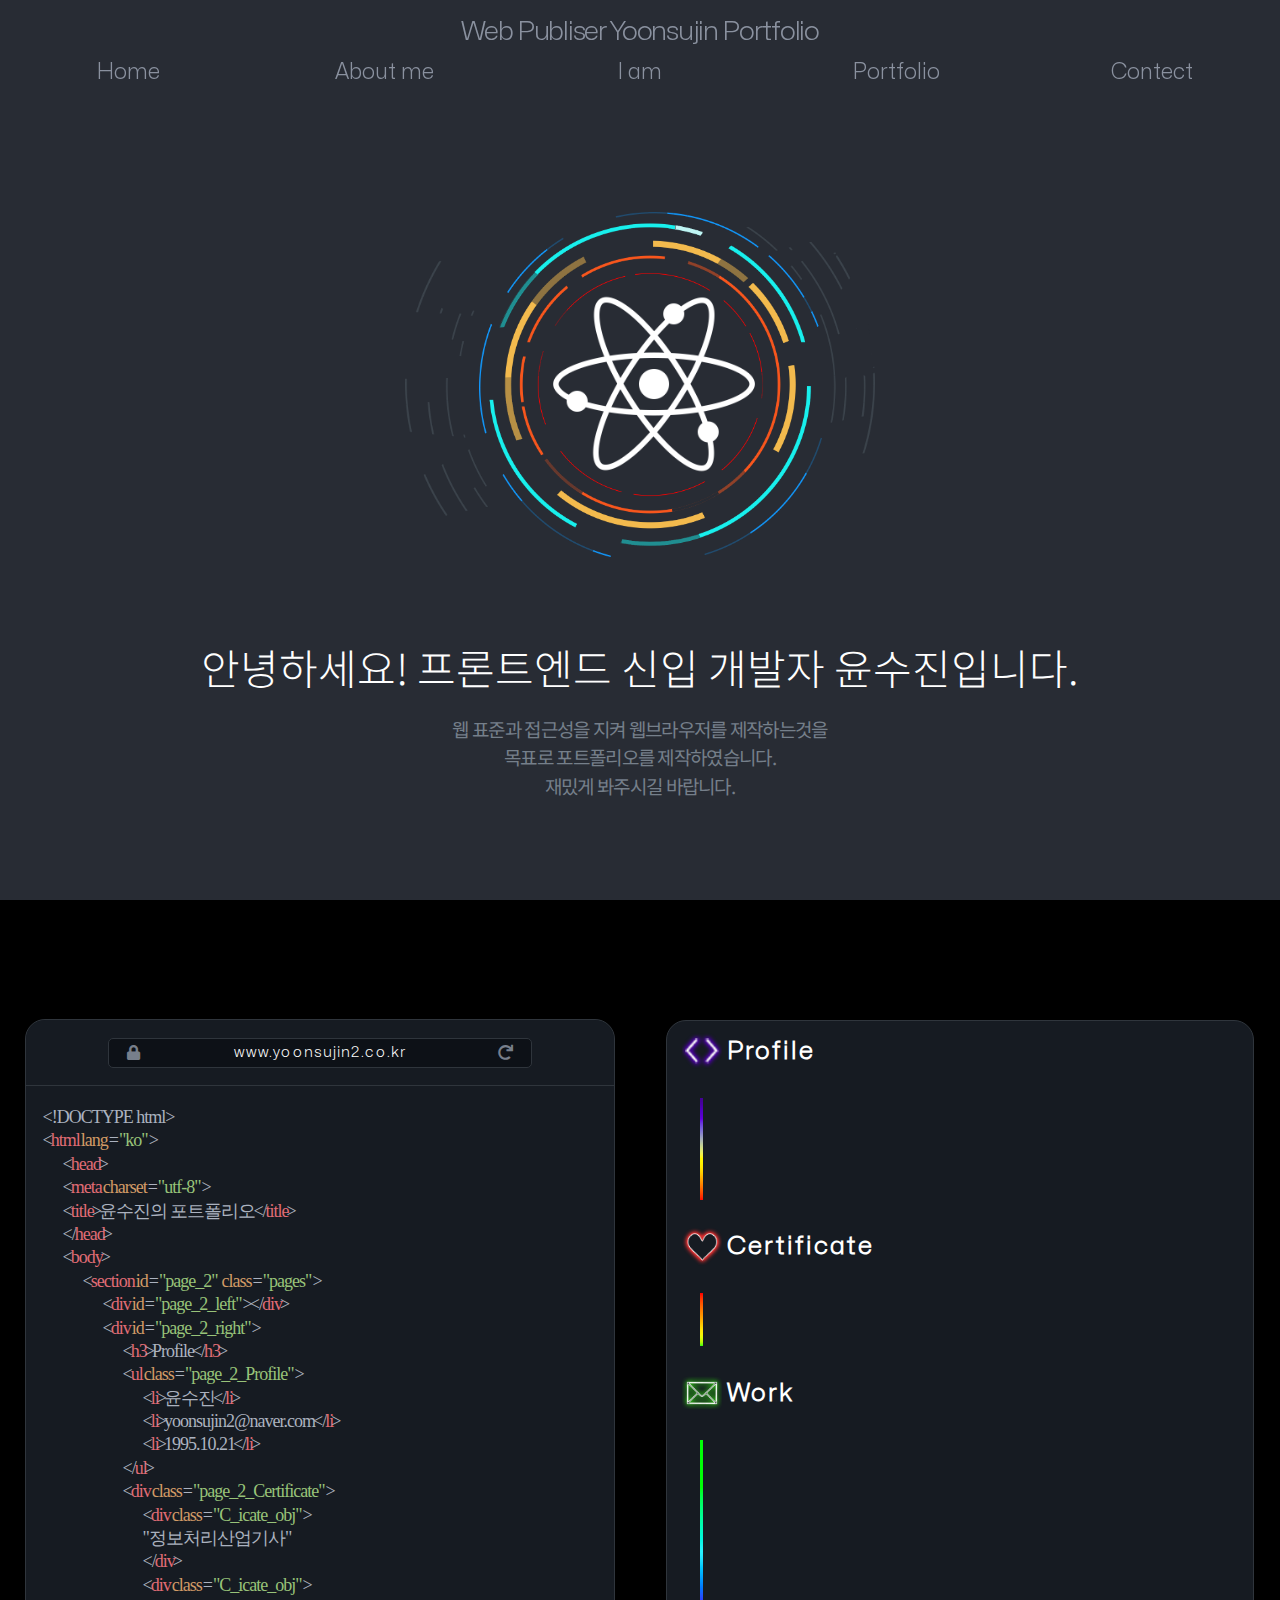
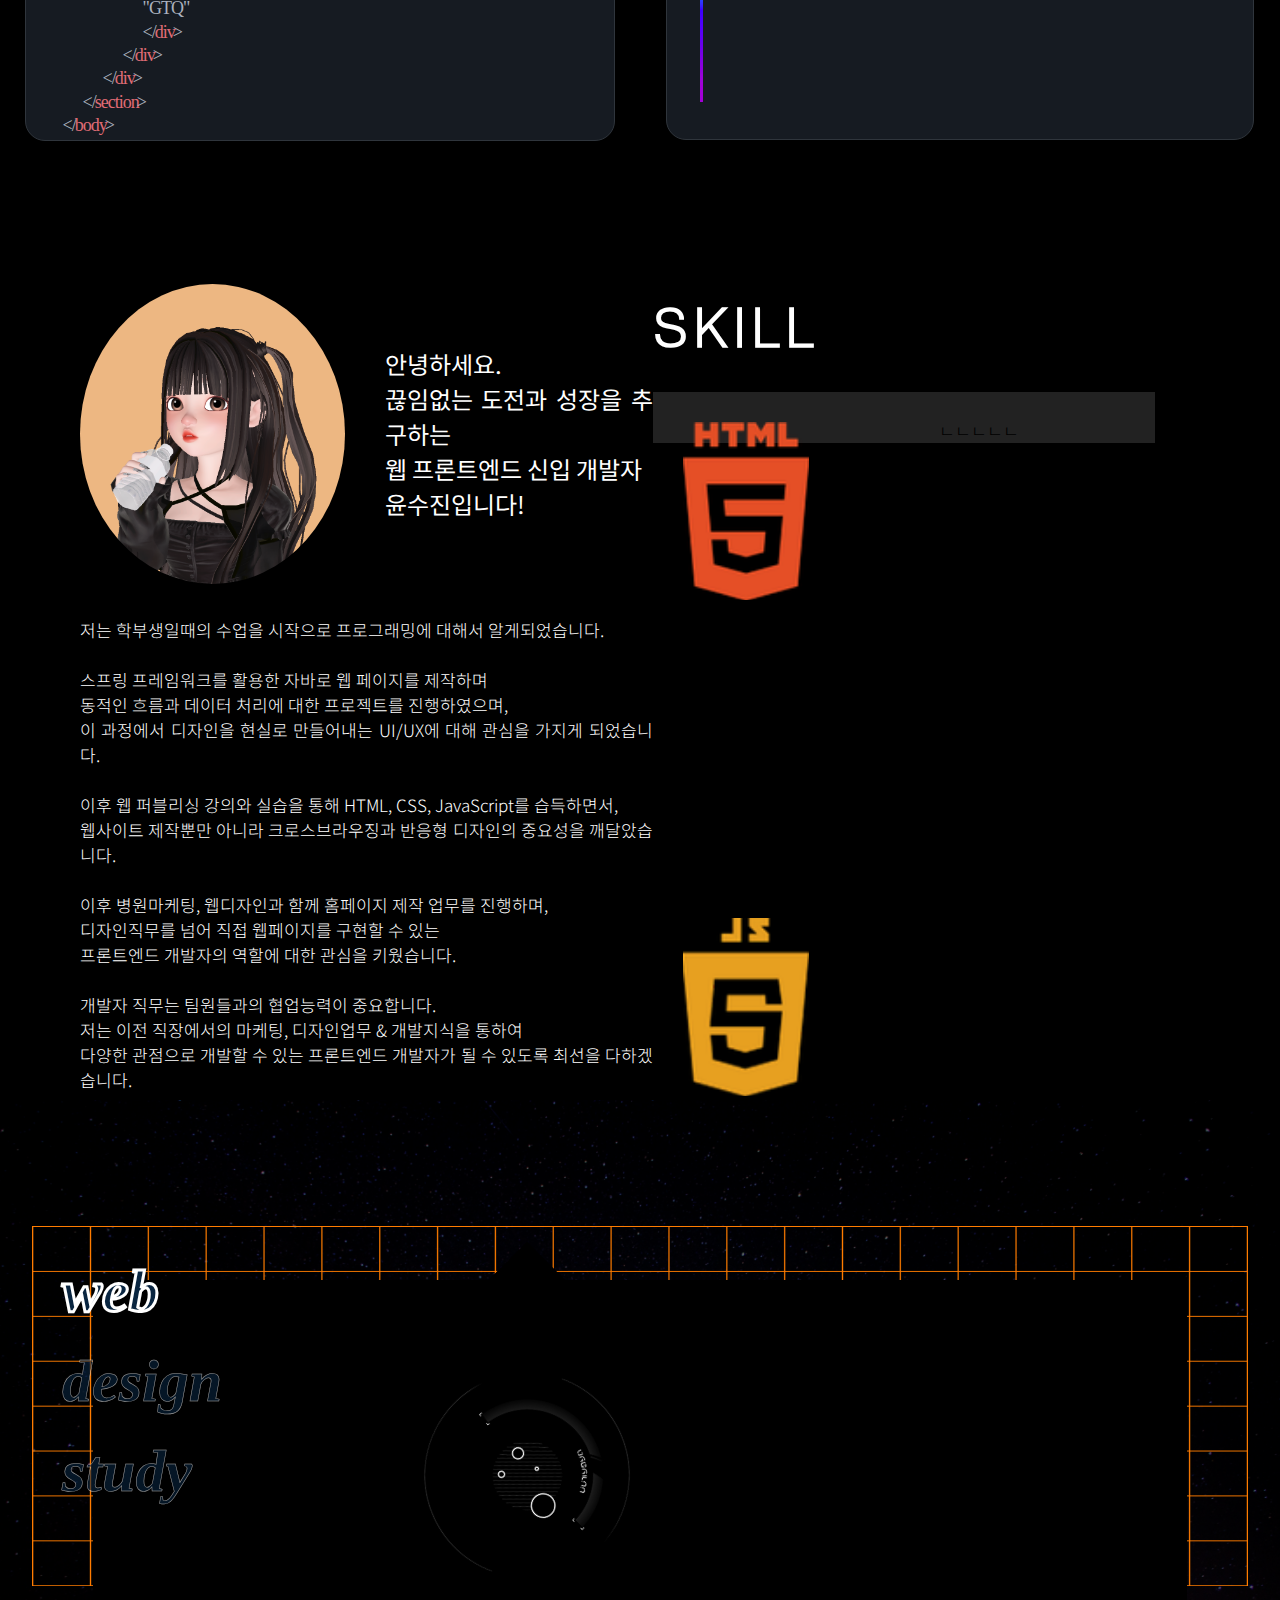
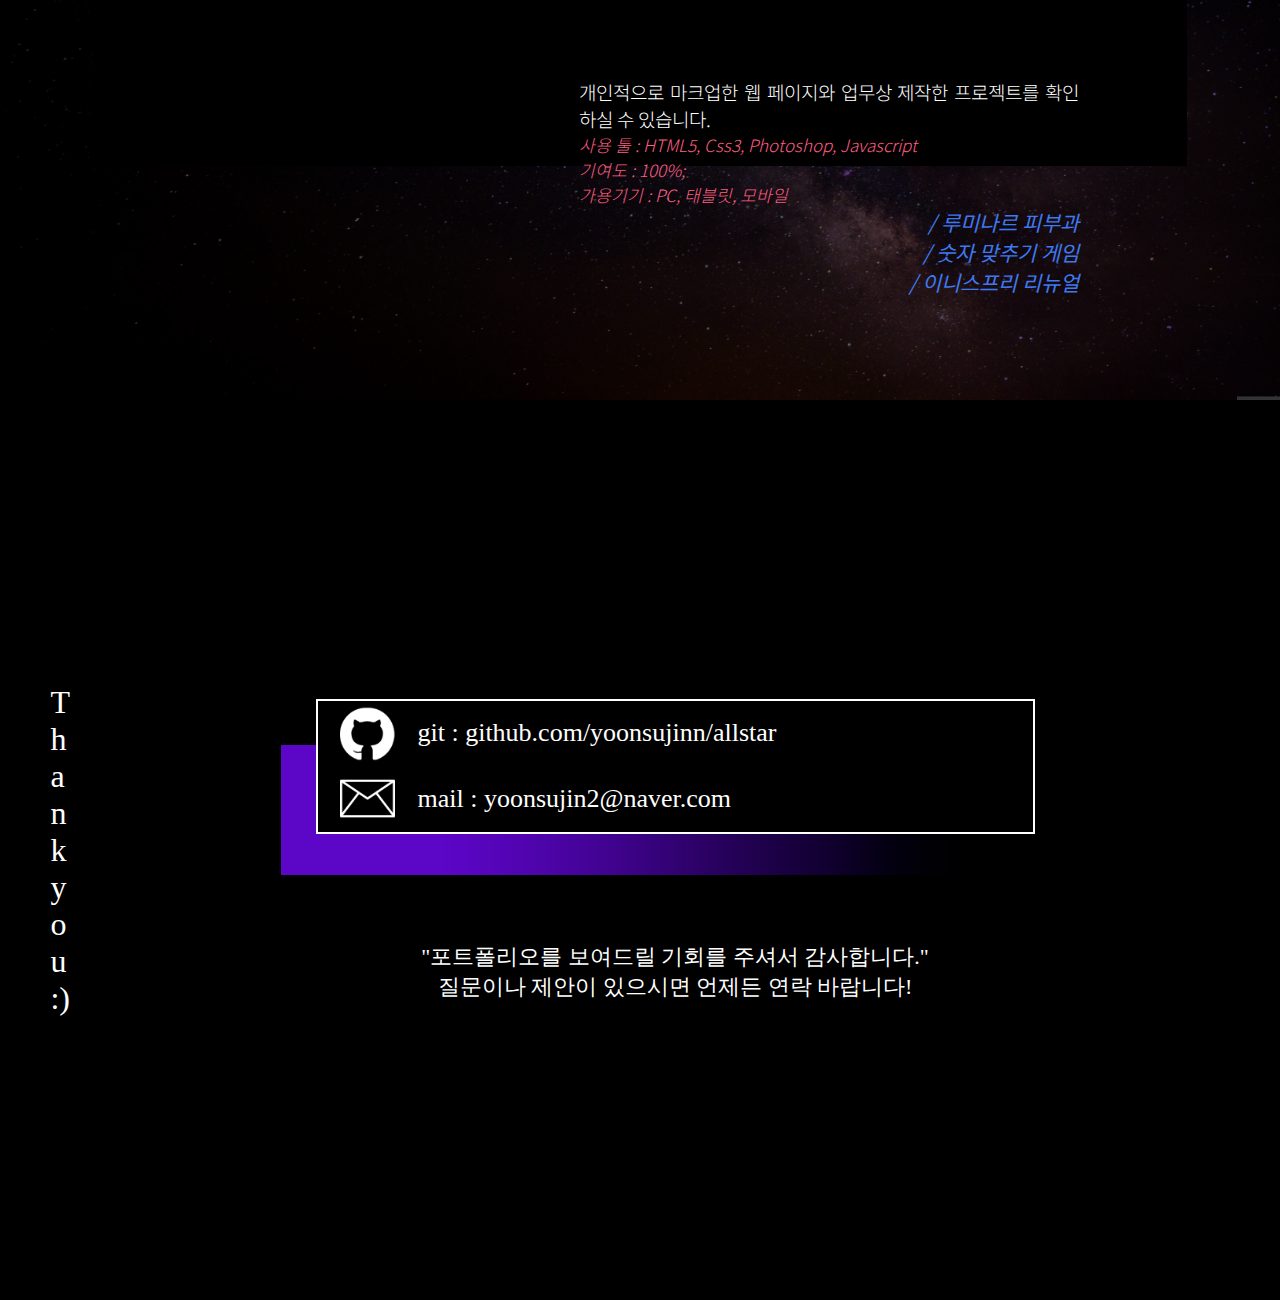
==== index.html @ 709aad29 "3페이지 수정 거의 다됐다" ====
<!DOCTYPE html>
<html lang="en" dir="ltr">
  <head>
    <meta charset="utf-8">
    <meta name="viewport" content="width=device-width, initial-scale=1, minimum-scale=1, maximum-scale=1, user-scalable=no">
    <link rel="stylesheet" href="https://cdnjs.cloudflare.com/ajax/libs/font-awesome/5.8.2/css/all.min.css">

    <link rel="stylesheet" href="./css/index.css">
    <link rel="stylesheet" href="./css/index_font.css">
    <link rel="stylesheet" href="./css/index_reation.css">
    <script src="https://code.jquery.com/jquery-3.6.0.js"></script>
    <script type="text/javascript" src="./js/jquery.js"></script>
    <title>안녕하세요 윤수진의 포트폴리오 입니다.</title>
  </head>
  <body>


  <div class="page_1_wrap">
    <header>
      <div class="mobile_menu"></div>
        <h2>Web Publiser Yoonsujin Portfolio</h2>
        <ul>
          <li>
            <a class="menu_a" href="#page_1">Home</a>
          </li>
          <li>
            <a class="menu_a" href="#page_2">About me</a>
          </li>
          <li>
            <a class="menu_a" href="#page_3">I am</a>
          </li>
          <li>
            <a class="menu_a" href="#page_4">Portfolio</a>
          </li>
          <li>
            <a class="menu_a" href="#page_5">Contect</a>
          </li>
        </ul>

      <div class="mobile_side_menu">
        <ul>
          <li>
            <a class="menu_a" href="#page_1">Home</a>
          </li>
          <li>
            <a class="menu_a" href="#page_2">About me</a>
          </li>
          <li>
            <a class="menu_a" href="#page_3">I am</a>
          </li>
          <li>
            <a class="menu_a" href="#page_4">Portfolio</a>
          </li>
          <li>
            <a class="menu_a" href="#page_5">Contect</a>
          </li>
        </ul>


      </div>

    </header>


<div class="disign_contaner" id="disign_contaner_1">
  <div class="disign_contaner_nav"></div>
  <div class="disign_contaner_header">
    <h2 class="disign_title">포트폴리오 초기 디자인</h2>
  </div>
  <div class="disign_contaner_X"></div>
  <div class="disign_contaner_body">
    <div class="ttop"></div>
    <img class="disign_contaner_body_con" id="disign_con_4" src="./img/index/design_list_4_con.png" alt="design_list_4_con">
    <img class="disign_contaner_body_con" id="disign_con_3" src="./img/index/design_list_3_con.png" alt="design_list_3_con">
    <img class="disign_contaner_body_con" id="disign_con_2" src="./img/index/design_list_2_con.png" alt="design_list_2_con">
    <img class="disign_contaner_body_con" id="disign_con_1" src="./img/index/design_list_1_con.png" alt="design_list_1_con">
  </div>
</div>


<div class="screen-container">
      <section id="page_1"  class="pages">
        <div id="page_1_left">
          <div id="mainimgwrap">
            <img id="main_img1" src="./img/index/fnffnbg.png" alt="fnffnbg">
           <img id="main_img2" src="./img/index/fnffn1.png" alt="fnffn1">
            <img id="main_img3" src="./img/index/fnffn2.png" alt="fnffn2">
            <img id="main_img4" src="./img/index/fnffn3.png" alt="fnffn3">
            <img id="main_img5" src="./img/index/fnffn4.png" alt="fnffn4">
            <img id="main_img6" src="./img/index/fnffn5.png" alt="fnffn5">
            <img id="main_img7" src="./img/index/fnffn.png" alt="fnffn">
          </div>

        </div>
        <div id="page_1_right">

          <h2 class="index">
          안녕하세요!<br/>
          프론트엔드 신입 개발자<br/>
          윤수진입니다.
          </h2>
          <h2 class="reee">
            안녕하세요!
            프론트엔드 신입 개발자
            윤수진입니다.
          </h2>

          <h2></h2>
          <h1>웹 표준과 접근성을 지켜 웹브라우저를 제작하는것을 <br> 목표로
            포트폴리오를 제작하였습니다. <br>
            재밌게 봐주시길 바랍니다.
          </h1>

          <!-- <img src="./img/index/buble.png" alt="buble"> -->
        </div>

      </section>
      <section id="page_2"  class="pages">

        <div id="page_2_left">

          <div id="page_2_left_wrap">
            <div class="page_2_left_top">
              <div class="topo">
                <i class="fas fa-lock fa-xs" style="color: #777f8b;"></i>
                <div class="urll">
                  www.yoonsujin2.co.kr
                </div>
                <i class="fas fa-redo fa-spin fa-xs" style="color: #777f8b;"></i>

              </div>

            </div>
            <div class="coding_wrap">
              <span class="gray">&lt;!DOCTYPE html&gt;</span><br />

              <!-- html -->
              <span class="gray">&lt;</span>
              <span class="red">html</span>
              <span class="orange">lang</span>
              <span class="gray">=</span>
              <span class="green">"ko"</span>
              <span class="gray">&gt;</span><br />

              <!-- head -->
              <span class="tab gray">&lt;</span>
              <span class="red">head</span>
              <span class="gray">&gt;</span><br />

              <!-- metacharset -->
              <span class="tab gray">&lt;</span>
              <span class="red">meta</span>
              <span class="orange">charset</span>
              <span class="gray">=</span>
              <span class="green">"utf-8"</span>
              <span class="gray">&gt;</span><br />


              <!-- <title> -->
              <span class="tab gray">&lt;</span>
              <span class="red">title</span>
              <span class="gray">&gt;</span>
              <span class="gray">윤수진의 포트폴리오</span>
              <!-- </title> -->
              <span class=" gray">&lt;/</span>
              <span class="red">title</span>
              <span class="gray">&gt;</span><br />

              <!-- head_end -->
              <span class="tab gray">&lt;/</span>
              <span class="red">head</span>
              <span class="gray">&gt;</span><br />
              <!-- body -->
              <span class="tab gray">&lt;</span>
              <span class="red">body</span>
              <span class="gray">&gt;</span>
              <br />

              <!-- section -->
              <span class="tab2 gray">&lt;</span>
              <span class="red">section</span>
              <span class="orange">id</span>
              <span class="gray">=</span>
              <span class="green">"page_2"</span>
              <span class="orange">class</span>
              <span class="gray">=</span>
              <span class="green">"pages"</span>
              <span class="gray">&gt;</span><br />

              <!-- div1 page_2_left -->
              <span class="tab3 gray">&lt;</span>
              <span class="red">div</span>
              <span class="orange">id</span>
              <span class="gray">=</span>
              <span class="green">"page_2_left"</span>
              <span class="gray">&gt;</span>
              <span class="tab1 gray">&lt;/</span>
              <span class="red">div</span>
              <span class="gray">&gt;</span><br />



              <!-- div3 page_2_right -->
              <span class="tab3 gray">&lt;</span>
              <span class="red">div</span>
              <span class="orange">id</span>
              <span class="gray">=</span>
              <span class="green">"page_2_right"</span>
              <span class="gray">&gt;</span><br />

              <!-- h3 -->
              <span class="tab4 gray">&lt;</span>
              <span class="red">h3</span>
              <span class="gray">&gt;</span>
              <span class="gray">Profile</span>
              <span class=" gray">&lt;/</span>
              <span class="red">h3</span>
              <span class="gray">&gt;</span><br />
              <!-- ul -->
              <span class="tab4 gray">&lt;</span>
              <span class="red">ul</span>
              <span class="orange">class</span>
              <span class="gray">=</span>
              <span class="green">"page_2_Profile"</span>
              <span class="gray">&gt;</span><br />

              <!-- li -->
              <span class="tab5 gray">&lt;</span>
              <span class="red">li</span>
              <span class="gray">&gt;</span>
              <span class="gray">윤수진</span>
              <span class=" gray">&lt;/</span>
              <span class="red">li</span>
              <span class="gray">&gt;</span><br />
              <span class="tab5 gray">&lt;</span>
              <span class="red">li</span>
              <span class="gray">&gt;</span>
              <span class="gray">yoonsujin2@naver.com</span>
              <span class=" gray">&lt;/</span>
              <span class="red">li</span>
              <span class="gray">&gt;</span><br />
              <span class="tab5 gray">&lt;</span>
              <span class="red">li</span>
              <span class="gray">&gt;</span>
              <span class="gray">1995.10.21</span>
              <span class=" gray">&lt;/</span>
              <span class="red">li</span>
              <span class="gray">&gt;</span><br />
              <!-- ul end-->
              <span class="tab4 gray">&lt;/</span>
              <span class="red">ul</span>
              <span class="gray">&gt;</span><br />

              <!-- page_2_Certificate -->
              <span class="tab4 gray">&lt;</span>
              <span class="red">div</span>
              <span class="orange">class</span>
              <span class="gray">=</span>
              <span class="green">"page_2_Certificate"</span>
              <span class="gray">&gt;</span><br />

              <!-- C_icate_obj -->
              <span class="tab5 gray">&lt;</span>
              <span class="red">div</span>
              <span class="orange">class</span>
              <span class="gray">=</span>
              <span class="green">"C_icate_obj"</span>
              <span class="gray">&gt;</span><br />
              <span class="tab5 gray">"정보처리산업기사"</span><br />
              <!-- C_icate_obj end-->
              <span class="tab5 gray">&lt;/</span>
              <span class="red">div</span>
              <span class="gray">&gt;</span><br />

              <!-- C_icate_obj -->
              <span class="tab5 gray">&lt;</span>
              <span class="red">div</span>
              <span class="orange">class</span>
              <span class="gray">=</span>
              <span class="green">"C_icate_obj"</span>
              <span class="gray">&gt;</span><br />
              <span class="tab5 gray">"GTQ"</span><br />
              <!-- C_icate_obj end-->
              <span class="tab5 gray">&lt;/</span>
              <span class="red">div</span>
              <span class="gray">&gt;</span><br />

              <!-- page_2_Certificate end-->
              <span class="tab4 gray">&lt;/</span>
              <span class="red">div</span>
              <span class="gray">&gt;</span><br />



              <!-- div3 page_2_right end-->
              <span class="tab3 gray">&lt;/</span>
              <span class="red">div</span>
              <span class="gray">&gt;</span><br />

              <!-- section end -->
              <span class="tab2 gray">&lt;/</span>
              <span class="red">section</span>
              <span class="gray">&gt;</span><br />

              <!-- body_end -->
              <span class="tab gray">&lt;/</span>
              <span class="red">body</span>
              <span class="gray">&gt;</span><br />
              <!-- html_end -->
              <span class="gray">&lt;/</span>
              <span class="red">html</span>
              <span class="gray">&gt;</span>

            </div>
            <!-- doctype -->




          </div>
        </div>
        <div id="page_2_right">
          <div id="page_2_right_wrap">

            <img class="page_2_icon" src="./img/index/page_2_icon1.png" alt="page_2_icon1">
            <h3>Profile</h3>
            <img class="page_2_icon_line" id="page_2_icon_line_1"src="./img/index/page_2_icon_line1.png" alt="page_2_icon1">
            <ul class="page_2_Profile">
              <li class="profile_li">NAME : </li>
              <li class="profile_li">윤수진</li>
              <li class="profile_li">e-Mail : </li>
              <li class="profile_li">yoonsujin2@naver.com</li>
              <li class="profile_li">생년월일 : </li>
              <li class="profile_li">1995.10.21</li>
            </ul>


            <img class="page_2_icon" src="./img/index/page_2_icon2.png" alt="page_2_icon2">
            <h3>Certificate</h3>
            <img class="page_2_icon_line" id="page_2_icon_line_2" src="./img/index/page_2_icon_line2.png" alt="page_2_icon_line2">
            <div class="page_2_Certificate">
              <div class="c_icate_obj">정보처리산업기사</div>
              <div class="c_icate_obj">GTQ</div>
            </div>
            <img class="page_2_icon" src="./img/index/page_2_icon4.png" alt="page_2_icon4">

            <h3>Work</h3>
            <img class="page_2_icon_line" id="page_2_icon_line_3" src="./img/index/page_2_icon_line3.png" alt="page_2_icon_line3">
            <ul class="page_2_work">
              <li>2014.08 ~ 2016.01 </li>
              <li> 위메프 인바운드 및 게시판 업무,아웃바운드</li>
              <li>2016.03 ~ 2017.05</li>
              <li> 한국폴리텍1대학 데이터분석과</li>
              <li>2017.09  ~ 2017.11 </li>
              <li>상록영상 디지털교과서 웹 퍼블리싱 및 사무보조</li>
              <li>2018.02 ~ 2018.08 </li>
              <li> 하이미디어학컴퓨터학원</li>
              <li>2018.10월 ~ 2023.05</li>
              <li> JH컨설팅 마케팅/웹디자인</li>
            </ul>
          </div>
        </div>
      </section>

      <section id="page_3"  class="pages">
        <div id="page_3_left_top">
          <div class="sujin_wrap"></div>
          <span id="page_3_left_span_1">
            <p>안녕하세요.</p>
            <p>끊임없는 도전과 성장을 추구하는</p>
            <p>웹 프론트엔드 신입 개발자 </p>
            <p>윤수진입니다!</p>
          </span>
        </div>

         <div id="page_3_left_footer">
          <span id="page_3_left_span_2">
            저는 학부생일때의 수업을 시작으로 프로그래밍에 대해서 알게되었습니다.<br>
            <br>
            스프링 프레임워크를 활용한 자바로 웹 페이지를 제작하며 <br>
            동적인 흐름과 데이터 처리에 대한 프로젝트를 진행하였으며,<br>
            이 과정에서 디자인을 현실로 만들어내는 UI/UX에 대해 관심을 가지게 되었습니다.<br>
            <br>
            이후 웹 퍼블리싱 강의와 실습을 통해 HTML, CSS, JavaScript를 습득하면서,<br>
            웹사이트 제작뿐만 아니라 크로스브라우징과 반응형 디자인의 중요성을 깨달았습니다.<br>
            <br>
            이후 병원마케팅, 웹디자인과 함께 홈페이지 제작 업무를 진행하며,<br>
            디자인직무를 넘어 직접 웹페이지를 구현할 수 있는<br>
            프론트엔드 개발자의 역할에 대한 관심을 키웠습니다.<br>
            <br>
          개발자 직무는 팀원들과의 협업능력이 중요합니다.  <br>
            저는 이전 직장에서의 마케팅, 디자인업무 & 개발지식을 통하여  <br>
            다양한 관점으로 개발할 수 있는 프론트엔드 개발자가 될 수 있도록 최선을 다하겠습니다.  <br>
          </span>
        </div>

          <div id="page_3_right">
            <h3>SKILL</h3>
            <div class="page_3_right_tag">
              <div class="skill_obj" id="html5">
                <div class="skill_obj_before" id="html5_before">
                <span class="per">95%</span>
                <span class="before_1">대부분의 마크업을 능숙하게 해냅니다.</span>
                </div>
              </div>

              <div class="skill_obj" id="css3">
                <div class="skill_obj_before" id="css_before">
                  <span class="per">95%</span>
                  <span class="before_1">대부분의 디자인을 구현할 수 있습니다.</span>
                </div>
              </div>

              <div class="skill_obj" id="javascript">
                <div class="skill_obj_before" id="javascript_before">
                <span class="per">70%</span>
                <span class="before_1">네비게이션 등 간단한 기능을 구현할 수 있습니다.</span>
                </div>
              </div>

              <div class="skill_obj" id="h_jquery">
                <div class="skill_obj_before" id="jquer_before">
                <span class="per">60%</span>
                <span class="before_1">간단한 기능을 제이쿼리로 구현할 수 있습니다.</span>
                </div>
              </div>

              <div class="skill_obj" id="c_lan">
                <div class="skill_obj_before" id="c_lan_before">
                <span class="per">50%</span>
                <span class="before_1">c언어의 간단한 프로그램을 작성할 수 있으며 포인터 개념을 이해합니다.</span>
                </div>
              </div>

              <div class="skill_obj" id="java_lan">
                <div class="skill_obj_before" id="java_before">
                <span class="per">40%</span>
                <span class="before_1">JAVA의 기본적인 문법과 객체상속에 대해서 대략적으로 숙지하고 있습니다. </span>
                </div>
              </div>
              <div class="skill_obj" id="react">
                <div class="skill_obj_before" id="react_before">
                <span class="per">30%</span>
                <span class="before_1">기본 개념과 사용법을 입문단계로 이해하고 있습니다. </span>
                </div>
              </div>ㄴㄴㄴㄴㄴ
              <div class="skill_obj" id="git">
                <div class="skill_obj_before" id="git_before">
                <span class="per">30%</span>
                <span class="before_1">git의 add commit push 등의 기능으로 ,소스코드의 변경사항을 버전별로 체계적으로 관리할 수 있습니다.  </span>
                </div>
              </div>
              <!--   <div class="Skill_obj" id="C"></div>
              <div class="Skill_obj" id="Java"></div>
              <div class="Skill_obj" id="JQuery"></div>
              <div class="Skill_obj" id="React"></div> -->

            </div>
<!--
            <div class="page_3_right_tag">
              <div class="Skill_obj">HTML5</div>
              <div class="Skill_obj">CSS3</div>
              <div class="Skill_obj">Javascript</div>
              <div class="Skill_obj">Java</div>
              <div class="Skill_obj">C</div>
              <div class="Skill_obj">JQuery</div>
          <div class="Skill_obj">vue.js</div>
               <div class="Skill_obj">React</div>
            </div>
            <img id="page_3_img" src="./img/index/astrocat.png" alt="cutychar"> -->
          </div>
      </section>

      <section id="page_4"  class="pages">
        <div id="rec_1">
          <div id="rec_2"></div>
          <ul class="Portfolio_list">
              <li id="page_4_li_1" class="page_4_li active_1">web</li>
              <li id="page_4_li_2" class="page_4_li">design</li>
              <li id="page_4_li_3" class="page_4_li">study</li>
          </ul>

          <!-- 미리보기 이미지 div  -->
          <a id="rec_3_wrap" href="#page_4" target="_blank">
            <div id="rec_3"></div>
          </a>
          <!-- 웹 web  -->
          <div id="rec_4_right_1" class="rec_4_right active3 " >
            <p class="active_3" id="rec_4_right_2_active_1">
              개인적으로 마크업한 웹 페이지와 업무상 제작한 프로젝트를 확인하실 수 있습니다.
            </p>
            <span id="rec_4_right_span_1">사용 툴 : HTML5, Css3, Photoshop, Javascript</span>
            <span id="rec_4_right_span_2">기여도 : 100%;</span>
            <span id="rec_4_right_span_3">가용기기 : PC, 태블릿, 모바일</span>


            <ul class="Portfolio_list">
                <li id="web_list_1" class="potfolio_list ">/ 루미나르 피부과</li>
                <li id="web_list_2" class="potfolio_list ">/ 숫자 맞추기 게임</li>
                <li id="web_list_3" class="potfolio_list ">/ 이니스프리 리뉴얼</li>
            </ul>
          </div>
          <!-- 디자인 design -->
          <div id="rec_4_right_2" class="rec_4_right " >
            <p class="active_3" id="rec_4_right_2_active_2">
              직접 디자인하여 제작한 이미지입니다. 마케팅업무를 위해 제작한 이미지와 포트폴리오 작업C 필요한 이미지들을 제작하였습니다.
            </p>
            <span>
              사용 툴 : Photoshop <br>
              기여도 : 100%;<br>
            </span>
            <ul class="Portfolio_list">
                <li id="design_list_1" class="potfolio_list">/ 병원 이미지 작업 </li>
                <li id="design_list_2" class="potfolio_list">/ 뷰티포스팅</li>
                <li id="design_list_3" class="potfolio_list">/ 포트폴리오</li>
                <li id="design_list_4" class="potfolio_list">/ 이니스프리 리뉴얼</li>
            </ul>
          </div>
          <!-- 스터디 study -->
          <div id="rec_4_right_3" class="rec_4_right" >
            <p class="active_3" id="rec_4_right_2_active_3">
            프론트엔드 직무를 준비하며 공부한 내용들을 정리했습니다.
            복습이 편리하도록 심플한 레이아웃으로 마크업한것이 특징입니다.
            </p>
            <span>
              사용 툴 : HTML5, Css3, Photoshop, Javascript <br>
              기여도 : 100%;<br>
              가용기기 : PC, 태블릿
            </span>
            <ul>
                <li id="study_list_1" class="potfolio_list">/ #Html,css,Js</li>
                <li id="study_list_2" class="potfolio_list">/ #C, Java, SoftWare,Database,Network</li>
            </ul>
          </div>
        </div>

      </section>

      <section id="page_5" class="pages">
          <span>T</br>h</br>a</br>n</br>k</br>y</br>o</br>u</br>:)</br> </span>
        <div class="page_5_left">
          <div class="page_5_con">

            <a href="https://github.com/yoonsujinn" target="_blank">
              <img src="./img/index/atom_logo.png" alt="atom_logo">
              <p>git : github.com/yoonsujinn/allstar</p>
            </a>

            <a href="mailto:yoonsujin2@naver.com">
              <img src="./img/index/letter_logo.png" alt="letter_logo">
              <p>mail : yoonsujin2@naver.com</p>
            </a>

            <a id="phon_logo" href="E-mail:yoonsujin2@naver.com">
              <img src="./img/index/phon_logo.png" alt="phon_logo">
            </a>
          </div>

          <div class="page_5_con_before"></div>
          <h3>Thank you :)</h3>
          <h2>
            "포트폴리오를 보여드릴 기회를 주셔서 감사합니다."<br>
            질문이나 제안이 있으시면 언제든 연락 바랍니다!
          </h2>

        </div>
      </section>
</div>
    </div>




  </body>
</html>
---- css/index.css ----
@charset "UTF-8";

@import url('https://fonts.googleapis.com/css2?family=Noto+Sans+KR:wght@100;300;400;500;700&display=swap');
/* font-family: 'Noto Sans KR', sans-serif; */

@import url('https://fonts.googleapis.com/css2?family=Quantico&display=swap');
/* font-family: 'Quantico', sans-serif; */

@font-face {
  font-family: 'MonaSans';
  src:
    url('../font/Mona-Sans-Light.woff2') format('woff2 supports variations'),
    url('../font/Mona-Sans-Light.woff2') format('woff2-variations'),
    url('../font/Mona-Sans-Bold.woff') format('woff2-variations'),
    url('../font/Mona-Sans-Bold.otf') format('woff2-variations'),
    url('../font/Mona-Sans-Bold.ttf') format('woff2-variations'),
    url('../font/Mona-Sans-BoldNarrow.ttf') format('woff2-variations');
  font-stretch: 75% 125%;
}


* {margin: 0; 	border: 0; 	padding: 0; }
ul, li {list-style: none;}
img{border: 0;}
a {text-decoration: none;}
.reee {display: none}


html, body{
  width:100%;
	height:100%;
  font-family: 'MonaSans';

  min-width: 375px;
  scroll-snap-type: y mandatory;
  transition: all 0.8s linear;

}

.mobile_menu{
  display: none;
  width: 30px;
  height: 22px;
  background-image: url("../img/index/mobile_menu.png");
  cursor: pointer;
  z-index: 99999;
  transition: left 0.2s;
  transition-timing-function: linear;
}
.mobile_side_menu {
  display: none;
  position: fixed;
  top: 0%;
  left: 120%;
  width: 100%;
  height: 100%;
  background-color: rgba(21, 25, 34, 0.9);
  transition: left 0.2s;
  transition-timing-function: linear;
}
.mobile_side_menu_on{
  left: 0%;
}

.mobile_menu_on{
  background-image: url("../img/index/mobile_menu_x.png");
}

.mobile_side_menu > ul{
  display: grid;
  box-sizing: border-box;
  padding: 100px 0 0 0%;
  grid-template-rows: repeat(5, 1fr);
  grid-template-columns: 1fr;
  width: 100%;
  height: 60%;
  color: #fff;
  justify-items: center;
}

.mobile_side_menu ul li{
  place-items: center;
  width: 50%;
  text-align: center;
  padding: 3%;
  box-sizing: border-box;
  position: relative;
}



.mobile_side_menu ul li a{
  color : #8a919f;
  font-size: 22px;
  padding: 3%;
  width: 100%;
  height: 100%;

}

.page_1_wrap{
	width:100%;
	height:100%;
}

.disign_contaner{
  position: fixed;
  height: 100%;
  width: 78%;
  background-color: rgba(10, 10, 21 , 0.8);
  transition: 0.8s;
  left: -111%;
  opacity: 0;
  z-index: 9999;
  display: grid;
  grid-template-rows: 70px auto 50px;
  grid-template-columns: 70px auto 50px;
  grid-template-areas:
   'nav head button'
   'nav  body .'
   'nav . .';
}
.disign_contaner_nav{
  grid-area: nav;
  height: 100%;
  background-image: url("../img/index/disign_contaner_bottom.png");
  background-position: center;
  background-size: 110%;
  /* background-color: #555; */
  animation-name: nav;
  animation-duration: 50s;
  animation-iteration-count: infinite;
  animation-timing-function : linear;
}
@keyframes nav {
  0% {
    /* background-position: center; */
    background-size: 110%;
  }
  25% {
    /* background-position: top;; */
    background-size: 105%;
  }
  50% {
    /* background-position: top;; */
    background-size: 105%;
  }
  75% {
    /* background-position: top;; */
    background-size: 140%;
  }
  100% {
    /* background-position: bottom; */
    background-size: 100%;
  }
}

.disign_contaner_nav_active{
  left: 0;
  opacity: 1;
}

.disign_contaner_header{
  width: 100%;
  /* background-color: rgba(10, 10, 21 , 0.8); */
  grid-area: head;
  align-self: center;
  padding:  0 0 0 8%;
  box-sizing: border-box;
}
.disign_contaner_header > h2 {
  color: #fff;
  font-size: 25px;
  transition: 0.5s;
}

.disign_contaner_X {
  width: 50px;
  height: 50px;
  background-image: url("../img/index/mobile_menu_x.png");
  background-repeat: no-repeat;
  background-position: center;
  grid-area: button;
  background-size: 73%;
  transition: 0.3s;
  align-self: center;
}
.disign_contaner_X:hover{
  background-size: 90%;

}

.disign_contaner_body{
  grid-area: body;
  /* background-color: red; */
  /* padding: 25px; */
  box-sizing: border-box;
  overflow-y: scroll;
  -ms-overflow-style: none;
  scrollbar-width: none;
  overflow-style: none;
}

.disign_contaner_body::-webkit-scrollbar {
    display: none; /* 크롬, 사파리, 오페라 */
}


.disign_contaner_body_con {
  width: 100%;
  width: 75%;
  margin: 0 auto;
}
#disign_con_2{
  /* display: none; */
}

header{
	position: fixed;
	width: 100%;
	height: 80px;
  display: grid;
  grid-template-columns:3fr 7fr;
  place-items:center;
  z-index: 5555;



}
header >h2{
  font-size: 32px;
  color: #8a919f;
  letter-spacing: -1.3px;
  z-index: 99999;
  font-weight: lighter;

}

header ul{
  display: grid;
  grid-template-columns: repeat(5, 1fr);
  width:100%;
  height:100%;
  align-items: center;
  justify-items:center;
  color : #8a919f;
  font-family: 'MonaSans';

}

header ul li{
  place-items:center;
}

header ul li a{
  color : #8a919f;
  font-size: 22px;
  font-family: 'MonaSans';
  position: relative;
  padding: 3px;
  z-index: 555555;
}

header ul li a:hover{
  font-weight: bold;
}

header ul li a:hover:after{
  opacity: 1;
  width: 100%;
  -webkit-transition: all 3s;
  transition: all 0.3s;
}

header ul li a:after{
  content: '';
  opacity: 0;
  width: 1%;
  height: 4px;
  background: red;
  position: absolute;
  bottom: -13%;
  left: 0;
  -webkit-transition: all 200ms;
  transition: all 200ms;
  background: linear-gradient(140deg, #D2A8FF 12.09%, #F778BA 42.58%, #FF7B72 84.96%);
}

.pages{
  width:100%;
  height:100%;
	box-sizing:border-box;
	/* background: #282c34; */
  background: #000;
  display: grid;
  overflow:hidden;
  transition: all 0.8s linear;
   scroll-snap-align: start;
}


.screen-container {
  width: 100%;
  height: 100%;
  transition: all 0.8s linear;
}


#page_1{
  grid-template-rows: 1fr;
  grid-template-columns: 4fr 6fr;
  background: #282c34

}

#page_2{
  grid-template-rows: 1fr;
  grid-template-columns: 1fr 1fr;
}

#page_3{
  grid-template-rows: 43fr 57fr;
  grid-template-columns: 51% 49%;
  grid-template-areas:
  " aa bb "
  " cc bb ";

}
#page_4{
  background:url("../img/index/main7.jpg");
  background-size: cover;
  place-items: center;
  background-repeat: repeat;
  position: relative;
  height:100%;
}

#page_4::before{
  content: "";
  width: 100%;
  height: 100%;
  background-color: #000;
  opacity: 0.6;
  left: 0;
  top: 0;
  position: absolute;
}

/* 페이지1 상세 */
#page_1_left > #mainimgwrap {
  width: 700px;
  height: 506px;
  position: relative;
  /* background: #888; */
  top: 50%;
  left: 8%;
  transform: translate(0%, -50%);
}
#page_1_left > #mainimgwrap > img{
  position: absolute;
	transform-origin: center;
  animation-delay: 0s;
  animation-iteration-count: infinite;

}

#page_1_left > #mainimgwrap > img:nth-child(1) {
  width: 600px;
  right: 0;
  top: 50%;
  transform: translate(0, -50%);
}


#page_1_left > #mainimgwrap > img:nth-child(2) {
  width: 63%;
  right: 11%;
  top: 9%;
  animation-name: main_img2;
  animation-duration: 20s;
  transform-origin: center;
  animation-iteration-count: infinite;
  animation-timing-function : linear;
}
 @keyframes main_img2 {
	0% {
		transform: rotate(0deg)
	}
	100% {
		transform: rotate(360deg)
	}
}

#page_1_left > #mainimgwrap > img:nth-child(3) {
  width: 64%;
  right: 10%;
  top: 8%;
  animation-name: main_img3;
  animation-duration: 30s;
  animation-iteration-count: infinite;
  animation-timing-function : linear;
}

@keyframes main_img3 {
	0% {
		transform-origin: center;
		transform: rotate(0deg)
	}
	100% {
		transform-origin: center;
		transform: rotate(-180deg)
	}
}
#page_1_left > #mainimgwrap > img:nth-child(4) {
  width: 64%;
  right: 10%;
  top: 8%;
  animation-name: page1_3;
	animation-duration: 19s;
  animation-iteration-count: infinite;
  animation-timing-function : linear;
}

@keyframes page1_3 {
	0% {
		transform-origin: center;
		transform: rotate(0deg)
	}
	100% {
		transform-origin: center;
		transform: rotate(200deg)
	}
}
#page_1_left > #mainimgwrap > img:nth-child(5) {
  width: 64%;
  right: 10%;
  top: 8%;
  animation-name: page1_4;
	animation-duration: 40s;
  animation-iteration-count: infinite;
  animation-timing-function : linear;
}

@keyframes page1_4 {
	0% {
		transform-origin: center;
		transform: rotate(0deg)
	}
	100% {
		transform-origin: center;
		transform: rotate(-270deg)
	}
}

#page_1_left > #mainimgwrap > img:nth-child(6) {
  width: 64%;
  right: 10%;
  top: 8%;
  animation-name: page1_5;
	animation-duration: 50s;
  animation-iteration-count: infinite;
  animation-timing-function : linear;
}

@keyframes page1_5 {
	0% {
		transform-origin: center;
		transform: rotate(0deg)
	}
	100% {
		transform-origin: center;
		transform: rotate(300deg)
	}
}

#page_1_left > #mainimgwrap > img:nth-child(7) {
  width: 34%;
  right: 25%;
  top: 52%;
  transform: translate(0, -50%);
}

#page_1_right{
  position: relative;
  display: flex;
  align-items: flex-start;
  flex-direction: column;
  justify-content: center;
}

#page_1_right > h2{
  color:#fff;
  padding: 0 0 0 150px;
  font-size: 49px;
  line-height: 1.3;
  font-family: 'Noto Sans KR', sans-serif;
  font-weight: 300;

}
#page_1_right > h1{
  letter-spacing: -0.7px;
  display: block;
  color: #757f8a;
  padding: 0 0 0 150px;
  font-weight: lighter;
  font-size: 19px;
  line-height: 1.5;
  font-family: 'Noto Sans KR', sans-serif;
  font-weight: 400;
}

/* 페이지2 상세 */
#page_2_left{
  display: grid;
  justify-items: center;
  align-items: center;
  width: 100%;
  height: 100%;

}
.page_2_left_top{
  height: 65px;
  width: 100%;
  background-color: #161b22;
  border-bottom: 1px solid #2f353c;
  border-radius: 20px 20px 0px 0px;
  display: grid;
  justify-items: center;
  justify-content: center;
  align-items: center;

}

.topo{
  display: grid;
  height: 28px;
  background-color: #0d1117;
  border: 1px solid #2f353c;
  grid-template-columns: 50px auto 50px;
  justify-items: center;
  justify-content: center;
  align-items: center;
  border-radius: 5px;

}

  .page_2_left_top i{
    font-size: 15px;

  }
  .urll{
    color: #fff;
    font-size: 15px;
    letter-spacing: 1.1px;
    font-weight: 100;
    padding: 0 75px;
  }

#page_2_left_wrap{
  width: 92%;
  height: 80%;
  border-radius: 20px;
  border: 1px solid #2f353c;
  background: #161b22;
  grid-template-rows: 50px auto;

}

.coding_wrap{
  width: 100%;
  height: 100%;
  height: 91%;
  overflow: scroll;
  padding: 20px 0 20px 20px;
  box-sizing: border-box;
  -ms-overflow-style: none;
  scrollbar-width: none;
  overflow-style: none;
  overflow: scroll;

}

.coding_wrap::-webkit-scrollbar {
    display: none; /* 크롬, 사파리, 오페라 */
}

#page_2_right{
  display: grid;
  justify-items: center;
  align-items: center;
  width: 100%;
  height: 100%;
}

#page_2_right_wrap{
  width: 92%;
  height: 80%;
  border-radius: 20px;
  border: 1px solid #2f353c;
  background: #161b22;
  box-sizing: border-box;
  padding: 50px 0 50px 20px;

  display: grid;
  grid-template-rows: 50px auto 50px auto 50px auto ;
  grid-template-columns: 50px auto;
  /* grid-template-areas:
  "Profileheader Profileheader"
  "Profilecon Profilecon"
  "Skillheader Skilleheader"
  "skillcon skillcon "
  "Workheader Workheader"; */
  align-items: center;
}
#page_2_right_wrap .page_2_icon{
  align-self:center;
  justify-self:center;
  width: 40px;
}
#page_2_right_wrap .page_2_icon_line{
  justify-self: center;
  align-self: center;
}
#page_2_right_wrap #page_2_icon_line_1{
  width: 3px;
  height: 102px;
}
#page_2_right_wrap #page_2_icon_line_2{
  width: 3px;
  height: 53px;
}
#page_2_right_wrap #page_2_icon_line_3{
  width: 3px;
  height: 179px;
}


#page_2_right_wrap > h3 {
  align-self: center;
  color: #fff;
  letter-spacing: 2px;
  font-size: 27px;
  font-family: 'MonaSans';
  font-weight: 900;
}

#page_2_right_wrap > ul.page_2_Profile {
  display: grid;
  grid-template-columns: auto auto;
  justify-content: start;

}

#page_2_right_wrap > ul.page_2_Profile > li.profile_li{
  color: #fff;
  font-size: 20px;
  align-self: baseline;
  font-family: 'MonaSans';
  line-height: 1.7;
  transform: translate(90%, 0%);
  opacity: 0;
  transition: all 0.5s;
}

#page_2_right_wrap > .page_2_Certificate {
  width: 82%;
  transform: translate(9%, 0%);
  opacity: 0;
  transition: all 0.5s;
}

#page_2_right_wrap > .page_2_Certificate > div.c_icate_obj {
  color: #fff;
  letter-spacing: 1px;
  font-size: 18px;
  border: 2px solid #555;
  border-radius: 10px;
  padding: 10px;
  box-sizing: border-box;
  font-family: 'MonaSans';
  display: inline;
  margin: 0 15px 0 0;

}

#page_2_right_wrap > .page_2_work {
  display: grid;
  grid-template-columns: repeat(2, minmax(100px,auto));
  justify-content: start;
  gap: 0 20px;
  font-family: 'MonaSans';
  transform: translate(10%, 0%);
  opacity: 0;
  transition: all 0.5s;

}

#page_2_right_wrap > .page_2_work > li {
  color: #fff;
  font-size: 18px;
  padding: 0 0 5px 0;

}

/* 페이지3 상세 */
#page_3_left_top{
  grid-area: aa;
  display: flex;
  align-items: center;
  margin: 80px 0 0 80px;
}

#page_3_left_footer{
  grid-area: cc;
  display: flex;
  justify-content: center;
  margin: 30px 0 0 80px;
}

.sujin_wrap{
  width: 300px;
  height: 300px;
  border-radius: 50%;
  background-image: url(../img/index/sujin.png);
  background-size: 116%;
  background-position-x: 80%;
  background-position-y: 50%;
}

span#page_3_left_span_1{
  width: 53%;
  display: block;
  margin: 0px 0 0 40px;
  transition: all 0.5s;
}

span#page_3_left_span_1 > p{
  color: #fff;
  font-family: 'Noto Sans KR', sans-serif;
  font-size: 24px;
  font-weight: 400;
  text-align: justify;
  transition: all 0.5s;
}

span#page_3_left_span_2{
  width: 100%;
  display: block;
  color: #fff;
  font-family: 'Noto Sans KR', sans-serif;
  font-size: 17px;
  font-weight: 300;
  text-align: justify;
  transition: all 0.5s;
  /* transform: translate(0, 100px); */
}

span#page_3_left_span_2:hover{
  color: #f8bebe;
}

  #page_3_left > span{
    color: #fff;
    grid-area: text;
  }

  #page_3_left > span p:hover{
    color: #f8bebe;
    }


  #page_3_right{
  	/* background-color: #161b22; */
    position: relative;
    grid-area: bb;
    /* background: red; */
  }
  #page_3_right h3{
    margin: 100px 0 0 0;
    color: #fff;
    font-size: 53px;
    font-weight: bold;
    letter-spacing: 5px;
    transition: 0.5s;
    display: inline-block;
  }

#page_3_right h3:hover{
  color: #f8bebe;
}


#page_3_right > .page_3_right_tag{
  width: 95%;
  background: #222;
  margin: 30px 0 0 0;
}

.skill_obj{
  /* display: flex; */
  justify-content: center;
  align-items: center;
  transition: all 0.5s;
  position: relative;
  float: left;
  margin: 0 130px 70px 0;
}

#html5{
  width: 126px;
  height: 178px;
  background: url('../img/index/html5.png');
  background-size: 100%;
  background-repeat: no-repeat;
}
#css3{
  width: 126px;
  height: 178px;
  background: url('../img/index/CSS3.png');
  background-size: 100%;
  background-repeat: no-repeat;

}
#javascript{
  width: 126px;
  height: 178px;
  background: url('../img/index/js.png');
  background-size: 100%;
  background-repeat: no-repeat;

}
#h_jquery{
  width: 126px;
  height: 178px;
  background: url('../img/index/jquery.png');
  background-size: 100%;
  background-repeat: no-repeat;
}
#c_lan{
  width: 126px;
  height: 178px;
  background: url('../img/index/c_lan.png');
  background-size: 100%;
  background-repeat: no-repeat;
}
#java_lan{
  width: 126px;
  height: 178px;
  background: url('../img/index/java.png');
  background-size: 100%;
  background-repeat: no-repeat;
}
#react{
  width: 126px;
  height: 178px;
  background: url('../img/index/react.png');
  background-size: 100%;
  background-repeat: no-repeat;
}
#git{
  width: 126px;
  height: 178px;
  background: url('../img/index/git.png');
  background-size: 100%;
  background-repeat: no-repeat;
}

.skill_obj_before{
  width: 180px;
  height: 180px;
  border-radius: 50%;
  position: absolute;
  top: 21%;
  opacity: 0;
  left: -20%;
  transition: all 0.5s;
  display: flex;
  align-items: center;
  flex-direction: column;
  justify-content: center;
  box-sizing: border-box;
  padding: 5px;
  border: 5px solid #000;

}
#html5_before{
  background: #e54f26;
}

#css_before{
  background: #0c73b8;
}
#javascript_before{
  background: #e7a020;
}
#jquer_before{
  background: #096aac;
  border: 5px solid #575757;
}
#c_lan_before{
  background: #fff;
  border: 5px solid #8fb5df;
}
#c_lan_before > span{
  color:#333 !important;
}
#java_before{
  background: #e76f00;
  border: 5px solid #5382a1;
}
#react_before{
  background: #00d8ff;
}
#react_before > span{
  color:#333 !important;
}
#git_before{
  background: #fff;
}



.skill_obj_after{
  width: 180px;
  height: 180px;
  border-radius: 50%;
  position: absolute;
  background: #000;
  transform: scale(1);
  opacity: 1;
  left: 30%;
  top: 21%;
}

.per{
  font-size: 20px;
  color: #fff;
  font-weight: 700;
  letter-spacing: 3px;
}
.before_1{
  text-align: center;
  color: #fff;
  font-size: 15px;
  margin: 5px 0 0 0;
  box-sizing: border-box;
}




#page_3_right > img{
  width: 400px;
  position: absolute;
  left: 60%;
  top: 50%;
}

/* 페이지4 상세 */


#page_4 > #rec_1{
  /* background: red; */
  background: url(../img/index/page4_rac_1.png);
  width: 84%;
  height: 360px;
  position: absolute;
  top: 14%;
    background-size: 100% 199%;
  display: grid;
  justify-items: center;
  align-items: end;
}
#page_4>#rec_1>#rec_2{
  background: #000;
  width: 86%;
  height: 150%;
  position: absolute;
  bottom: -60%;

}

#page_4>#rec_1 > ul{
  /* background: red; */
  position: absolute;
  top: 20px;
  left: 30px;

}

#page_4>#rec_1 > ul li.page_4_li {
  font-size: 60px;
  font-weight: bold;
  font-family: 'Rubik Iso', cursive;
  font-style: italic;
  line-height: 1.5;
  transform: translateX(0);
  transition: all 0.5s ease;
  -webkit-text-stroke-color : #fff;
  -webkit-text-stroke-width : 0.5px;
  -webkit-text-fill-color : #092540;
  -webkit-transition: all 2s ease;
  opacity: 0.6;
}
/* #page_4>#rec_1 > ul li.page_4_li:after{
  content: '';
  position: relative;
  width: 100%;
  height: 4px;
  background: red;
  position: absolute;
  bottom: 10%;
  left: 0;
  -webkit-transition: all 200ms;
  transition: all 200ms;
  } */
.active_1{
  -webkit-text-stroke-width: 3px !important;
  transition: all 2s !important;
  opacity: 1  !important;
}
 #rec_3{
  background: #888;
  transform: rotate(45deg);
  width: 400px;
  height: 400px;
  position: absolute;
  left: 400px;
  top: 84px;
  -webkit-text-stroke-width: 3px !important;
  transition: all 0.5s !important;
  opacity: 1  !important;
  background-color: #000;
  background-image: url("../img/index/rec_3_img_1.gif");
  background-size: 100%;
  background-repeat: no-repeat;
  background-position-y: 50%;
  background-position-x: 50%;
  cursor: pointer;
}
/*
 #rec_3:after{
   content: '';
   background: red;
   opacity: 5;
   position: absolute;
   width: 100%;
   height: 100%;
   top: 0;
   left: 0;
 } */

  #page_4>#rec_1 > .rec_4_right{
    position: absolute;
    bottom: -313px;
    left: 150%;
    width: 500px;
    height: 307px;
    transition: all 0.8s ease;
    display: flex;
    flex-direction: column;

  }

    .active3{
      display: block;
      left: 65% !important;
      transition: all 0.5s !important;
      opacity: 1  !important;
    }



  #page_4>#rec_1 > .rec_4_right > p{
    color: #fff;
    font-family: 'Noto Sans KR', sans-serif;
    text-align: justify;
    font-size: 19px;
    font-weight: 100;
    position: relative;
    overflow-y: auto;
    font-weight: 300;
    -ms-overflow-style: none;
    scrollbar-width: none;
    overflow-style: none;

  }

#page_4>#rec_1 > .rec_4_right > p::-webkit-scrollbar {
  display: none; /* 크롬, 사파리, 오페라 */
}
#page_4>#rec_1 > .rec_4_right > span{
  color: #ff5e82;
  font-family: 'Noto Sans KR', sans-serif;
  font-style: italic;
  font-weight: 300;
  text-align: left;
  font-size: 17px;
  transition: all 0.5s ease;
  }

#page_4>#rec_1 > .rec_4_right > ul li.potfolio_list{
  color: #3e79f1;
  font-family: 'Noto Sans KR', sans-serif;
  font-style: italic;
  font-weight: 400;
  text-align: right;
  font-size: 21px;
  transition: all 0.5s ease;
  cursor: pointer;
  }

.active_2{
  font-size: 22px !important;
  padding: 0 10px 0 0 !important;
  font-weight: bold !important;
  transition: all 0.5s !important;
  opacity: 1 !important;
}

/* 5page 시작 */

#page_5 {
  display: grid;
  grid-template-rows: 1fr;
  grid-template-columns: 90px 2fr;
  background-color: #000;
  font-size: 32px;
}
#page_5 > span{
  color:#fff;
  font-family: 'Mona Sans';
  display: inline-block;
  vertical-align: middle;
  align-self:center;
  justify-Self:right;
}
#page_5 > .page_5_left{
  display: grid;
  justify-content: center;
  align-content: center;
  grid-template-rows: auto 12% auto;
}

#page_5 > .page_5_left > .page_5_con{
  background: #000;
  border: 2px solid #fff;
  width: 715px;
  height: 131px;
  display: grid;
  grid-template-rows: 1fr 1fr;
  grid-template-columns: 1fr;
  position: relative;
  z-index: 990;
}
.page_5_con  a{
  width: 100%;
  color:#fff;
  align-self: center;
  font-family: 'Mona Sans';
  display: grid;
  grid-template-columns: 100px auto;
  grid-template-rows: 1fr;
}

.page_5_con > a#phon_logo{
  display: none;
}

.page_5_con > a > img {
  align-self: center;
  justify-Self:center;
  display: block;
  width: 55px;
}



.page_5_con  a p{
  display: block;
  color:#fff;
  align-self: center;
  font-family: 'Mona Sans';
}

#page_5 > .page_5_left > h3{
  display: none;
}

#page_5 > .page_5_left > h2{
  display: block;
  color: #fff;
  align-self: center;
  font-family: 'Mona Sans';
  font-size: 28px;
  font-weight: 100;
  text-align: center;
}



.page_5_con_before{
  position: relative;
  top: -83%;
  left: -5%;
  width: 715px;
  height: 131px;
  background: url(../img/index/page_5_con_after.png);
}
---- css/index_font.css ----
@charset "UTF-8";




.coding_wrap > span {
	font-family: "Menlo_Regular";
	font-size: 20px;
	line-height: 1.3;
	letter-spacing: -1px;
}
.tab{
	padding: 0 0 0 30px
}
.tab2{
	padding: 0 0 0 60px
}
.tab3{
	padding: 0 0 0 90px
}
.tab4{
	padding: 0 0 0 120px
}
.tab5{
	padding: 0 0 0 150px
}


.cording2 {
	padding-top: 6%;
}

.cording span {
	margin-left: -6px;
}

.gray {
	color: #abb2bf;
	margin: 0 -3px;
}

.red {
	color: hsl(355, 65%, 65%);
	margin: 0 -3px 0 -2px;
}

.orange {
	color: hsl( 29, 54%, 61%);
}

.blue {
	color: hsl(207, 82%, 66%);
}

.green {
	color: hsl( 95, 38%, 62%);
}

.purple {
	color: #8764DD;
}

.click1 {
	color: #5c5a50;
	font-style: italic;
	cursor: pointer;
}

.click_output {
	color: #ABB2B2;
}
---- css/index_reation.css ----
@charset "UTF-8";

/* PC , 테블릿 가로 (해상도 768px ~ 1023px)*/
/* 테블릿 세로 (해상도 768px ~ 1023px)*/
/* 모바일 가로, 테블릿 세로 (해상도 480px ~ 767px)*/
/* 모바일 가로, 테블릿 세로 (해상도 ~ 479px)*/



@media screen and (min-width:1300px) and (max-width:1700px) {

  .disign_contaner_body_con{
    width: 100%;
  }

  header >h2 {
    font-size: 27px;
  }
  #page_1_right
    #page_1 {
      grid-template-columns: 5fr 6fr;
    }

  #page_1_left > #mainimgwrap > img:nth-child(7) {
    width: 34%;
    right: 172px;
    top: 52%;
  }
  #page_1_right > h2{
    padding: 0 0 0 100px;
  }
  #page_1_right > h1{
    padding: 0 0 0 100px;
  }

  /* 2페이지 */
  #page_2_right_wrap > .page_2_work > li {
    font-size: 18px;
  }
  #page_2_right_wrap #page_2_icon_line_3{
    height: 262px;
  }

  #page_2_right_wrap > .page_2_work{
    grid-template-columns: repeat(1, minmax(100px,auto));
  }
  #page_2_right_wrap > .page_2_work > li {
    font-size: 18px;
  }
  #page_2_right_wrap > .page_2_work > li:nth-child(odd) {
    font-size: 15px;
  }

  /* 3페이지 */
  #page_3_left > img {
    width: 450px;
  }

  #page_3_right > p#page_3_right_p{
    padding: 100px 0px 0 50px;
    box-sizing: border-box;
    font-size: 18px;
    line-height: 30px;
    width: 92%;
  }

  #page_3_right > .page_3_right_tag{
    width: 55%;
    padding: 50px 0px 0 50px;
    grid-template-columns: repeat(3, minmax(50px,auto));
  }

  #page_3_right > img{
    width: 300px;
    position: absolute;
    left: 61%;
    top: 61%;
  }

  /* page 4 */
  #page_4 > #rec_1 {
    width: 95%;
    height: 360px;
    top: 14%;
    background-size: 100% 166%;
  }

  #page_4>#rec_1>#rec_2 {
    width: 90%;
    height: 150%;
    bottom: -60%;
  }

  #rec_3{
    width: 380px;
    height: 380px;
    left: 340px;
  }

  #page_4>#rec_1 > .rec_4_right {
        height: 288px;
  }
  .active3{
    left: 57% !important;
  }


}

/* PC , 테블릿 가로 (해상도 768px ~ 1023px)*/
@media screen and (min-width:1023px) and (max-width:1300px) {

  .disign_contaner_body_con{
    width: 100%;
  }

  .tab{
  	padding: 0 0 0 20px
  }
  .tab2{
  	padding: 0 0 0 40px
  }
  .tab3{
  	padding: 0 0 0 60px
  }
  .tab4{
  	padding: 0 0 0 80px
  }
  .tab5{
  	padding: 0 0 0 100px
  }
  header{
    grid-template-columns: 1fr;
    padding: 10px 0 10px 0;
  }
  header >h2 {
    font-size: 27px;
  }
  #page_1 {
    grid-template-columns: 1fr;
    grid-template-rows: 3fr 2fr;
  }
  #page_1_left > #mainimgwrap {
    width: 700px;
    height: 419px;
    position: relative;
    top: 30%;
    left: 50%;
    transform: translate(-50%, 0%);
    display: grid;
    justify-content: center;
    align-items: center;
  }
  #page_1_left > #mainimgwrap > img:nth-child(1) {
    position: static;
    width: 470px;
    transform: translate(0, 0);
  }
  #page_1_left > #mainimgwrap > img:nth-child(2) {
    width: 49%;
    right: 24%;
    top: 12%;
  }
  #page_1_left > #mainimgwrap > img:nth-child(3) {
    width: 49%;
    right: 24%;
    top: 12%;
  }
  #page_1_left > #mainimgwrap > img:nth-child(4) {
    width: 49%;
    right: 24%;
    top: 12%;
  }
  #page_1_left > #mainimgwrap > img:nth-child(5) {
    width: 49%;
    right: 24%;
    top: 12%;
  }
  #page_1_left > #mainimgwrap > img:nth-child(6) {
    width: 49%;
    right: 24%;
    top: 12%;
  }
  #page_1_left > #mainimgwrap > img:nth-child(7) {
    width: 30%;
    right: 33%;
    top: 53%;
  }
  #page_1_right {
    justify-content: center;
    align-items: center;
    flex-direction: column;
  }
  #page_1_right > h2.index{
    display: none;
  }
  #page_1_right > h2.reee{
    display: block;
    font-size: 42px;
    padding: 0 0 20px 0;
  }

  #page_1_right > h1{
    padding: 0 0 0 0;
    text-align: center;

  }
  /* 2페이지 */
  #page_2_left{
    padding: 30px 0 30px 0;
  }
  #page_2_right {
    padding: 30px 0 30px 0;
  }
  .coding_wrap > span {
    font-size: 18px;
  }

  #page_2_right_wrap {
    padding: 10px 10px 10px 10px;
    grid-template-rows: 40px auto 40px auto 40px auto;
  }
  #page_2_right_wrap > h3{
    letter-spacing: 2px;
    font-size: 25px;
  }
  #page_2_right_wrap #page_2_icon_line_3{
    height: 262px;
  }
  #page_2_right_wrap > .page_2_work{
    grid-template-columns: repeat(1, minmax(100px,auto));
  }
  #page_2_right_wrap > ul.page_2_Profile > li{
    font-size: 18px;
  }
  #page_2_right_wrap > .page_2_work > li {
    font-size: 17px;
  }
  #page_2_right_wrap > .page_2_work > li:nth-child(odd) {
    font-size: 15px;
  }
  /* 3페이지 */
  #page_3_left > img {
    width: 90%
  }
  #page_3_right > p#page_3_right_p{
    padding: 140px 0px 0 30px;
    box-sizing: border-box;
    font-size: 17px;
    line-height: 30px;
    width: 92%;
  }
  #page_3_right > .page_3_right_tag{
    width: 80%;
    padding: 30px 0px 0 30px;
    grid-template-columns: repeat(4, minmax(50px,auto));
    box-sizing: border-box;
  }
  #page_3_right > .page_3_right_tag > .Skill_obj{
    font-size: 18px;
    padding: 5px;
  }
  #page_3_right > img{
    display: none;
  }

  /* page 4 */
  #page_4 > #rec_1{
    width: 95%;
    height: 360px;
    top: 14%;
    background-size: 100% 125%;
  }
  #page_4>#rec_1>#rec_2 {
    width: 90%;
    height: 135%;
    bottom: -50%;
  }

  #rec_3{
    width: 330px;
    height: 330px;
    left: 330px;
  }
  #page_4>#rec_1 > .rec_4_right {
    height: 221px
  }
  .active3{
    left: 45% !important;
  }


  #page_5{
    grid-template-columns: 70px 2fr;
  }
  .page_5_con a  p{
    font-size: 26px;
  }
  #page_5 > .page_5_left > h2 {
    font-size: 22px;
  }
}
/* PC , 테블릿 가로 (해상도 768px ~ 1023px)*/
@media screen and (min-width:770px) and (max-width:1023px) {

  .disign_contaner_body_con{
    width: 100%;
  }

  .disign_contaner_header > h2 {
    font-size: 21px;
  }

  .tab{
    padding: 0 0 0 20px
  }
  .tab2{
    padding: 0 0 0 40px
  }
  .tab3{
    padding: 0 0 0 60px
  }
  .tab4{
    padding: 0 0 0 80px
  }
  .tab5{
    padding: 0 0 0 100px
  }
  header{
    grid-template-columns: 1fr;
    padding: 10px 0 10px 0;
  }
  header >h2 {
    font-size: 27px;
  }
  #page_1 {
    grid-template-columns: 1fr;
    grid-template-rows: 3fr 2fr;
  }
  #page_1_left > #mainimgwrap {
    width: 700px;
    height: 419px;
    position: relative;
    top: 25%;
    left: 50%;
    transform: translate(-50%, 0%);
    display: grid;
    justify-content: center;
    align-items: center;
  }
  #page_1_left > #mainimgwrap > img:nth-child(1) {
    position: static;
    width: 470px;
    transform: translate(0, 0);
  }
  #page_1_left > #mainimgwrap > img:nth-child(2) {
    width: 49%;
    right: 24%;
    top: 12%;
  }
  #page_1_left > #mainimgwrap > img:nth-child(3) {
    width: 49%;
    right: 24%;
    top: 12%;
  }
  #page_1_left > #mainimgwrap > img:nth-child(4) {
    width: 49%;
    right: 24%;
    top: 12%;
  }
  #page_1_left > #mainimgwrap > img:nth-child(5) {
    width: 49%;
    right: 24%;
    top: 12%;
  }
  #page_1_left > #mainimgwrap > img:nth-child(6) {
    width: 49%;
    right: 24%;
    top: 12%;
  }
  #page_1_left > #mainimgwrap > img:nth-child(7) {
    width: 30%;
    right: 33%;
    top: 53%;
  }
  #page_1_right {
    justify-content: start;
    align-items: center;
    flex-direction: column;
    padding: 60px 0 0 0;
  }
  #page_1_right > h2.index{
    display: none;
  }
  #page_1_right > h2.reee{
    display: block;
    font-size: 33px;
    padding: 0 0 20px 0;
  }
  #page_1_right > h1{
    padding: 0 0 0 0;
    text-align: center;
    font-size: 21px;

  }
  /* 2페이지 */

  #page_2 {
    grid-template-columns: 1fr;
  }
  #page_2_left{
    display: none;
  }
  #page_2_right {
    padding: 30px 0 30px 0;
  }
  #page_2_right_wrap{
    grid-template-columns: 60px auto;
    grid-template-rows : 40px auto 40px auto 40px auto;
    padding: 20px 0 20px 20px
  }

  #page_2_right_wrap .page_2_icon{
    width: 50px;
  }

  #page_2_right_wrap > h3{
    letter-spacing: 2px;
    font-size: 30px;
  }
  #page_2_right_wrap #page_2_icon_line_1{
    height: 99px;
  }
  #page_2_right_wrap #page_2_icon_line_2{
    height: 55px;
  }
  #page_2_right_wrap #page_2_icon_line_3{
    height: 299px;
  }
  #page_2_right_wrap > ul.page_2_Profile > li {
    font-size: 19px;
  }
  #page_2_right_wrap > .page_2_Certificate > div.c_icate_obj{
    font-size: 17px;
  }
  #page_2_right_wrap > .page_2_work{
    grid-template-columns: repeat(1, minmax(100px,auto));
  }
  #page_2_right_wrap > .page_2_work > li {
    font-size: 17px;
  }

  #page_2_right_wrap > .page_2_work > li:nth-child(odd) {
    font-size: 17px;
  }
  /* 3페이지 */

  #page_3 {
    grid-template-columns : 1fr;
  }
  #page_3_left {
    display: none;
  }
  #page_3_left > img {
    width: 340px;
  }
  #page_3_right > #page_3_right_p{
    padding: 110px 50px 0 50px;
    box-sizing: border-box;
    font-size: 18px;
    line-height: 26px;
    width: 93%;
  }
  #page_3_right > .page_3_right_tag{
    width: 65%;
    padding: 30px 0px 0 50px;
    grid-template-columns: repeat(4, minmax(50px,auto));
    text-align: center;
    justify-content: start;
    box-sizing: border-box;
  }
  #page_3_right > .page_3_right_tag > .Skill_obj {
    font-size: 18px;
    padding: 8px;
  }
  #page_3_right > img{
    display: block;
    width: 299px;
    left: 59%;
    top: 61%;
  }


  /* page 4 */
  #page_4 > #rec_1{
    width: 95%;
    height: 360px;
    top: 14%;
    background-size: 123.5% 111%;
  }
  #page_4>#rec_1>#rec_2 {
    width: 90%;
    height: 135%;
    bottom: -50%;
  }

  #page_4>#rec_1 > ul li.page_4_li {
      font-size: 43px;
      line-height: 1.3;
    }

    #rec_3{
    width: 300px;
    height: 300px;
    left: 30%;
  }

  #page_4>#rec_1 > .rec_4_right > p{
    display: none;
  }

  #page_4>#rec_1 > .rec_4_right {
    height: 221px;
    bottom: -277px;
    width: 500px;
    height: 162px;

  }
  .active3{
    left: 23% !important;
  }

  #page_5 {
    grid-template-rows: 1fr;
    grid-template-columns: 50px 2fr;
    font-size: 31px;
  }

  #page_5 > .page_5_left {
    display: grid;
    justify-items: center;
    align-content: center;
  }
  #page_5 > .page_5_left > .page_5_con {
    background: #000;
    width: 568px;
    display: grid;
  }
  .page_5_con a p {
    padding: 15px;
    font-size: 26px;
  }

  #page_5 .page_5_left h2 {
    font-size: 22px;
  }

  .page_5_con_before {
    width: 568px;
    height: 147px;
    top: -106%;
  }

}


@media screen and (min-width:480px) and (max-width:770px) {

    .disign_contaner_body_con{
      width: 100%;
    }

    .disign_contaner_header > h2 {
      font-size: 23px;
    }

    .disign_contaner_X {
      width: 40px;
      height: 40px;
    }
    .disign_contaner {
      width: 100%;
      grid-template-rows: 60px auto 30px;
      grid-template-columns: 21px auto 54px;
      grid-template-areas:
      'nav head button'
      'nav body body'
      'nav . .';
    }

    .disign_contaner_header {
      padding: 0 0 0 4%;
    }


  header{
    grid-template-columns: 50px 1fr;
    padding: 10px 0 10px 0;
    height: 55px;
  }
  header >h2 {
    font-size: 27px;
  }
  header> ul{
    display: none;
  }

  header ul li a{
    color : #8a919f;
    font-size: 22px;
  }
  .mobile_menu{
    display: block;
  }
  .mobile_side_menu{
    display: block;
    }

  #page_1 {
    grid-template-columns: 1fr;
    grid-template-rows: 3fr 2fr;
  }

  #page_1_left > #mainimgwrap {
    width: 400px;
    height: 419px;
    position: relative;
    top: 9%;
    left: 50%;
    transform: translate(-50%, 0%);
    display: grid;
    justify-content: center;
    align-items: center;
  }
  #page_1_left > #mainimgwrap > img:nth-child(1) {
    position: static;
    width: 390px;
    transform: translate(0, 0);
  }
  #page_1_left > #mainimgwrap > img:nth-child(2) {
    width: 72%;
    right: 14%;
    top: 19%;
  }
  #page_1_left > #mainimgwrap > img:nth-child(3) {
    width: 72%;
    right: 14%;
    top: 19%;
  }
  #page_1_left > #mainimgwrap > img:nth-child(4) {
    width: 72%;
    right: 14%;
    top: 19%;
  }

  #page_1_left > #mainimgwrap > img:nth-child(5) {
    width: 72%;
    right: 14%;
    top: 19%;
  }
  #page_1_left > #mainimgwrap > img:nth-child(6) {
    width: 72%;
    right: 14%;
    top: 19%;
  }
  #page_1_left > #mainimgwrap > img:nth-child(7) {
    width: 37%;
    right: 31%;
    top: 54%;
  }

  #page_1_right {
    justify-content: start;
    align-items: center;
    flex-direction: column;
    padding: 0 0 0 0;
    text-align: center;
  }

  #page_1_right > h2.index{
    /* display: none; */
    display: block;
    font-size: 30px;
    padding: 0 0 20px 0; */

  }
  #page_1_right > h2.reee{
    display: none;
  }

  #page_1_right > h1{
    padding: 0 0 0 0;
    text-align: center;
    font-size: 20px;

  }
  /* 2페이지 */

  #page_2 {
    grid-template-columns: 1fr;
  }

  #page_2_left{
    display: none;
  }

  #page_2_right {
    padding: 30px 0 0px 0;
  }

  #page_2_right_wrap{
    grid-template-columns: 40px auto;
    padding: 20px 0 20px 20px
  }

  #page_2_right_wrap .page_2_icon{
    width: 35px;
  }
  #page_2_right_wrap > ul.page_2_Profile > li {
    font-size: 17px;
  }

  #page_2_right_wrap > h3{
    letter-spacing: 2px;
    font-size: 30px;
  }
  #page_2_right_wrap #page_2_icon_line_1{
    height: 90px;
  }
  #page_2_right_wrap #page_2_icon_line_3{
    height: 261px
  }
  #page_2_right_wrap > .page_2_Certificate > div.c_icate_obj{
    font-size: 17px;
  }
  #page_2_right_wrap > .page_2_work{
    grid-template-columns: repeat(1, minmax(100px,auto));
  }
  #page_2_right_wrap > .page_2_work > li {
    font-size: 17px;
  }
  #page_2_right_wrap > .page_2_work > li:nth-child(odd) {
    font-size: 16px;
  }
  #page_2_right_wrap > .page_2_work > li:nth-child(even) {
    font-size: 17px;
  }
  /* 3페이지 */

  #page_3 {
    grid-template-columns : 1fr;
    grid-template-rows : 1fr 1fr;
  }

  #page_3_left > img {
    width: 67%;
    padding: 25px;
  }
  #page_3_right > p#page_3_right_p{
    padding: 15px;
    box-sizing: border-box;
    font-size: 16px;
    line-height: 22px;
    width: 95%;
    height: 88%;
    overflow-y: auto;
    -ms-overflow-style: none;
    scrollbar-width: none;
    overflow-style: none;
  }

  #page_3_right > p::-webkit-scrollbar {
    display: none; /* 크롬, 사파리, 오페라 */
  }

  #page_3_right > .page_3_right_tag{
    /* width: 95%;
    padding: 80px 0 0 25px;
    box-sizing: border-box;
    grid-template-columns: repeat(3, minmax(50px,auto));
    text-align: center;
    justify-content: inherit; */
    display: none;
  }

  #page_3_right > .page_3_right_tag > .Skill_obj{
    font-size: 17px;
    padding: 8px;
  }
  #page_3_right > img{
    display: none;
  }

  /* page 4 */

  #page_4 > #rec_1{
    width: 95%;
    height: 360px;
    top: 14%;
    background-size: 233% 111%;
  }
  #page_4>#rec_1 > ul{
    top: 15px;
    left: 15px;
  }

  #page_4>#rec_1 > ul li.page_4_li {
    font-size: 43px;
    line-height: 1.3;
  }


  #page_4>#rec_1 > .rec_4_right {
    height: 221px;
    bottom: -277px;
    width: 194px;
    height: 162px;
  }

  #page_4>#rec_1 > .rec_4_right > span {
    display: none;
  }
  #page_4>#rec_1 > .rec_4_right > p{
    display: none;
  }
  .active3{
    left: 51% !important;
  }

  #page_4>#rec_1>#rec_2 {
    width: 90%;
    height: 155%;
    bottom: -62%;
  }

   #rec_3{
    width: 220px;
    height: 220px;
    left: 123px;
    top: 174px;

  }
  #page_4>#rec_1 > #rec_4{
    bottom: -277px;
    right: 20px;
    width: 395px;
    height: 162px;
  }

  #page_5 {
    grid-template-rows: 1fr 1fr;
    grid-template-columns: 1fr;
  }
  #page_5 > .page_5_left {
    display: grid;
    justify-items: center;
    align-content: end;
    grid-template-rows: auto 22% auto;
    padding: 150px 0 0 0;
  }
  #page_5 > span {
    display: none;
  }

  .page_5_con a{
    height: 100%;
   }

  .page_5_con a p{
    display: none;
   }
   .page_5_con > a#phon_logo{
     display: grid;
   }

  #page_5 > .page_5_left > .page_5_con  {
    background: #000;
    width: 300px;
    height: 100px;
    display: grid;
    grid-template-rows: 1fr;
    grid-template-columns: 1fr 1fr 1fr;
  }

  #page_5 .page_5_left h3 {
    display: block;
    color:#fff;
    font-family: 'Mona Sans';
    font-size: 33px;
  }
  .page_5_con_before{
    width: 300px;
    height: 100px;
    top: -150%
  }
  #page_5 > .page_5_left > h2 {
    display: none;
  }
}

@media screen and (min-width:1px) and (max-width:480px) {

  .disign_contaner_body_con{
    width: 100%;
  }

  .disign_contaner {
    width: 100%;
    grid-template-rows: 60px auto 30px;
    grid-template-columns: 21px auto 54px;
    grid-template-areas:
    'nav head button'
    'nav body body'
    'nav . .';
  }


  .disign_contaner_X {
    width: 40px;
    height: 40px;
  }

  .disign_contaner_header {
    padding: 0 0 0 4%;
  }

  .disign_contaner_header > h2{
    font-size: 23px;
  }


  header{
    grid-template-columns: 64px 1fr;
    padding: 10px 0 10px 0;
    height: 55px;
  }
  header >h2 {
    font-size: 22px;
    justify-self: start;
  }
  header> ul{
    display: none;
  }


  header ul li a{
    color : #8a919f;
    font-size: 20px;
  }
  .mobile_menu{
    display: block;
  }
  .mobile_side_menu{
    display: block;
  }

  .mobile_side_menu ul li a{
    color : #8a919f;
    font-size: 20px;
  }

  #page_1 {
    grid-template-columns: 1fr;
    grid-template-rows: 2fr 2fr;
  }
  #page_1_left > #mainimgwrap {
    width: 350px;
    height: 350px;
    position: relative;
    top: 15%;
    left: 50%;
    transform: translate(-50%, 0%);
    display: grid;
    justify-content: center;
    align-items: center;
  }
  #page_1_left > #mainimgwrap > img:nth-child(1) {
    position: static;
    width: 330px;
    transform: translate(0, 0);
  }
  #page_1_left > #mainimgwrap > img:nth-child(2) {
    width: 68%;
    right: 15%;
    top: 19%;

  }
  #page_1_left > #mainimgwrap > img:nth-child(3) {
    width: 68%;
    right: 15%;
    top: 19%;
  }
  #page_1_left > #mainimgwrap > img:nth-child(4) {
    width: 68%;
    right: 15%;
    top: 19%;
  }
  #page_1_left > #mainimgwrap > img:nth-child(5) {
    width: 68%;
    right: 15%;
    top: 19%;
  }
  #page_1_left > #mainimgwrap > img:nth-child(6) {
    width: 68%;
    right: 15%;
    top: 19%;
  }
  #page_1_left > #mainimgwrap > img:nth-child(7) {
    width: 39%;
    right: 29%;
    top: 53%;
  }
  #page_1_right {

    align-items: center;
    flex-direction: column;
    text-align: center;
  }
  #page_1_right > h2.index{
    display: block;
    font-size: 28px;
    padding: 0 0 20px 0;

  }
  #page_1_right > h2.reee{
    display: none;
  }

  #page_1_right > h1{
    display: none;
  }
  /* 2페이지 */

  #page_2 {
    grid-template-columns: 1fr;
    /* background: #888; */
  }
  #page_2_left{
    display: none;
  }
  #page_2_right {
    padding: 0 0 0px 0;
  }
  #page_2_right_wrap{
    grid-template-columns: 40px auto;
    grid-template-rows: 40px auto 40px auto 40px;
    padding: 10px 0px 10px 10px;

  }

  #page_2_right_wrap .page_2_icon{
    width: 35px;
  }

  #page_2_right_wrap > .page_2_Certificate{
    width: 100%;
  }
  #page_2_right_wrap > ul.page_2_Profile > li {
    font-size: 16px
  }
  #page_2_right_wrap > h3{
    letter-spacing: 2px;
    font-size: 22px;
  }
  #page_2_right_wrap #page_2_icon_line_1{
    height: 82px;
  }
  #page_2_right_wrap #page_2_icon_line_2{
    height : 36px
  }
  #page_2_right_wrap #page_2_icon_line_3{
    height: 260px;
  }
  #page_2_right_wrap > .page_2_Certificate > div.c_icate_obj{
    font-size: 16px;
    padding: 5px;
  }
  #page_2_right_wrap > .page_2_work{
    grid-template-columns: repeat(1, minmax(100px,auto));
  }
  #page_2_right_wrap > .page_2_work > li {
    font-size: 16px;
  }

  #page_2_right_wrap > .page_2_work > li:nth-child(odd) {
    font-size: 13px;
  }
  #page_2_right_wrap > .page_2_work > li:nth-child(even) {
    font-size: 14px;
  }

  #page_2_right_wrap > ul.page_2_Profile > li.profile_li{
    font-size: 18px;
  }
  /* 3페이지 */

  #page_3 {
    grid-template-columns : 1fr;
    grid-template-rows: 1fr 1fr;
  }
  #page_3_left {
    display: grid;
    justify-items: center;
    justify-content: center;
    grid-template-rows: 50px auto;
    grid-template-areas:
    '.'
    'page3img';
  }
  #page_3_left > img {
    width: 65%;
    padding: 25px;
    grid-area: page3img;
  }

  #page_3_right {
    width: 100%;
    height: 75%;
  }
  #page_3_right > p#page_3_right_p{
    padding: 15px;
    box-sizing: border-box;
    font-size: 15px;
    line-height: 22px;
    width: 100%;
    height: 66%;
    overflow-y: auto;
    -ms-overflow-style: none;
    scrollbar-width: none;
    overflow-style: none;
  }

  #page_3_right > p::-webkit-scrollbar {
      display: none; /* 크롬, 사파리, 오페라 */
  }



  #page_3_right > .page_3_right_tag{
    /* width: 92%;
    padding: 49px 50px 0 50px;
    box-sizing: border-box;
    grid-template-columns: repeat(3, minmax(50px,auto));
    text-align: center;
    justify-content: start;
    box-sizing: border-box; */
    display: none;
  }
  /* #page_3_right > .page_3_right_tag > .Skill_obj{
    font-size: 17px;
    padding: 8px;
  } */
  #page_3_right > img{
    display: none;
  }
  /* page 4 */
  #page_4 > #rec_1{
    width: 95%;
    height: 340px;
    top: 11%;
    background-size: 175% 80%;
  }
  #page_4>#rec_1 > ul{
    top: 5px;
    left: 15px;
    width: 90%;
    display: grid;
    grid-template-columns: 1fr 1fr 1fr;
    justify-items: center;
  }
  #page_4>#rec_1 > ul li.page_4_li {
      font-size: 30px;
      line-height: 1.3;
    }

  #page_4>#rec_1 > .rec_4_right > ul li.potfolio_list{
    font-size: 18px;
  }

  #page_4>#rec_1 > .rec_4_right {
    width: 300px;
  }
  #page_4>#rec_1 > .rec_4_right > p{
    display: none;
  }

  .active3{
    left: 12% !important;
  }
  .active_1 {
    -webkit-text-stroke-width: 1px !important;
  }

  .active_2 {
    font-size: 19px !important;
  }

  #page_4>#rec_1>#rec_2 {
    width: 90%;
    height: 115%;
    bottom: -28%;
  }

  #rec_3{
    width: 180px;
    height: 180px;
    left: 26%;
    top: 94px;
  }
  #page_4>#rec_1 > #rec_4{
    bottom: -140px;
    right: 20px;
    width: 395px;
    height: 162px;
  }

  #page_4>#rec_1 > #rec_4 > p{
    display: none;
  }

  #page_5 {
    grid-template-rows: 1fr 1fr;
    grid-template-columns: 1fr;
  }

  #page_5 > span {
    display: none;
  }


  #page_5 > .page_5_left {
    display: grid;
    justify-items: center;
    align-content: end;
    grid-template-rows: auto 22% auto;
    padding: 150px 0 0 0;
  }
  #page_5 > .page_5_left > .page_5_con {
    background: #000;
    width: 260px;
    height: 80px;
    display: grid;
    grid-template-rows: 1fr;
    grid-template-columns: 1fr 1fr 1fr;
  }


  .page_5_con_before{
    width: 260px;
    height: 80px;
    top: -125%;
  }

  .page_5_con a p{
    display: none;
  }
  .page_5_con a {
    height: 100%;
    grid-template-columns:auto;
  }


  #page_5 > .page_5_left > h3{
      display: block;
      color:#fff;
      font-family: 'Mona Sans';
      font-size: 33px;
    }

  #page_5 .page_5_left h2 {
    display: none;
    }

    .page_5_con > a#phon_logo{
      display: grid;
    }



}
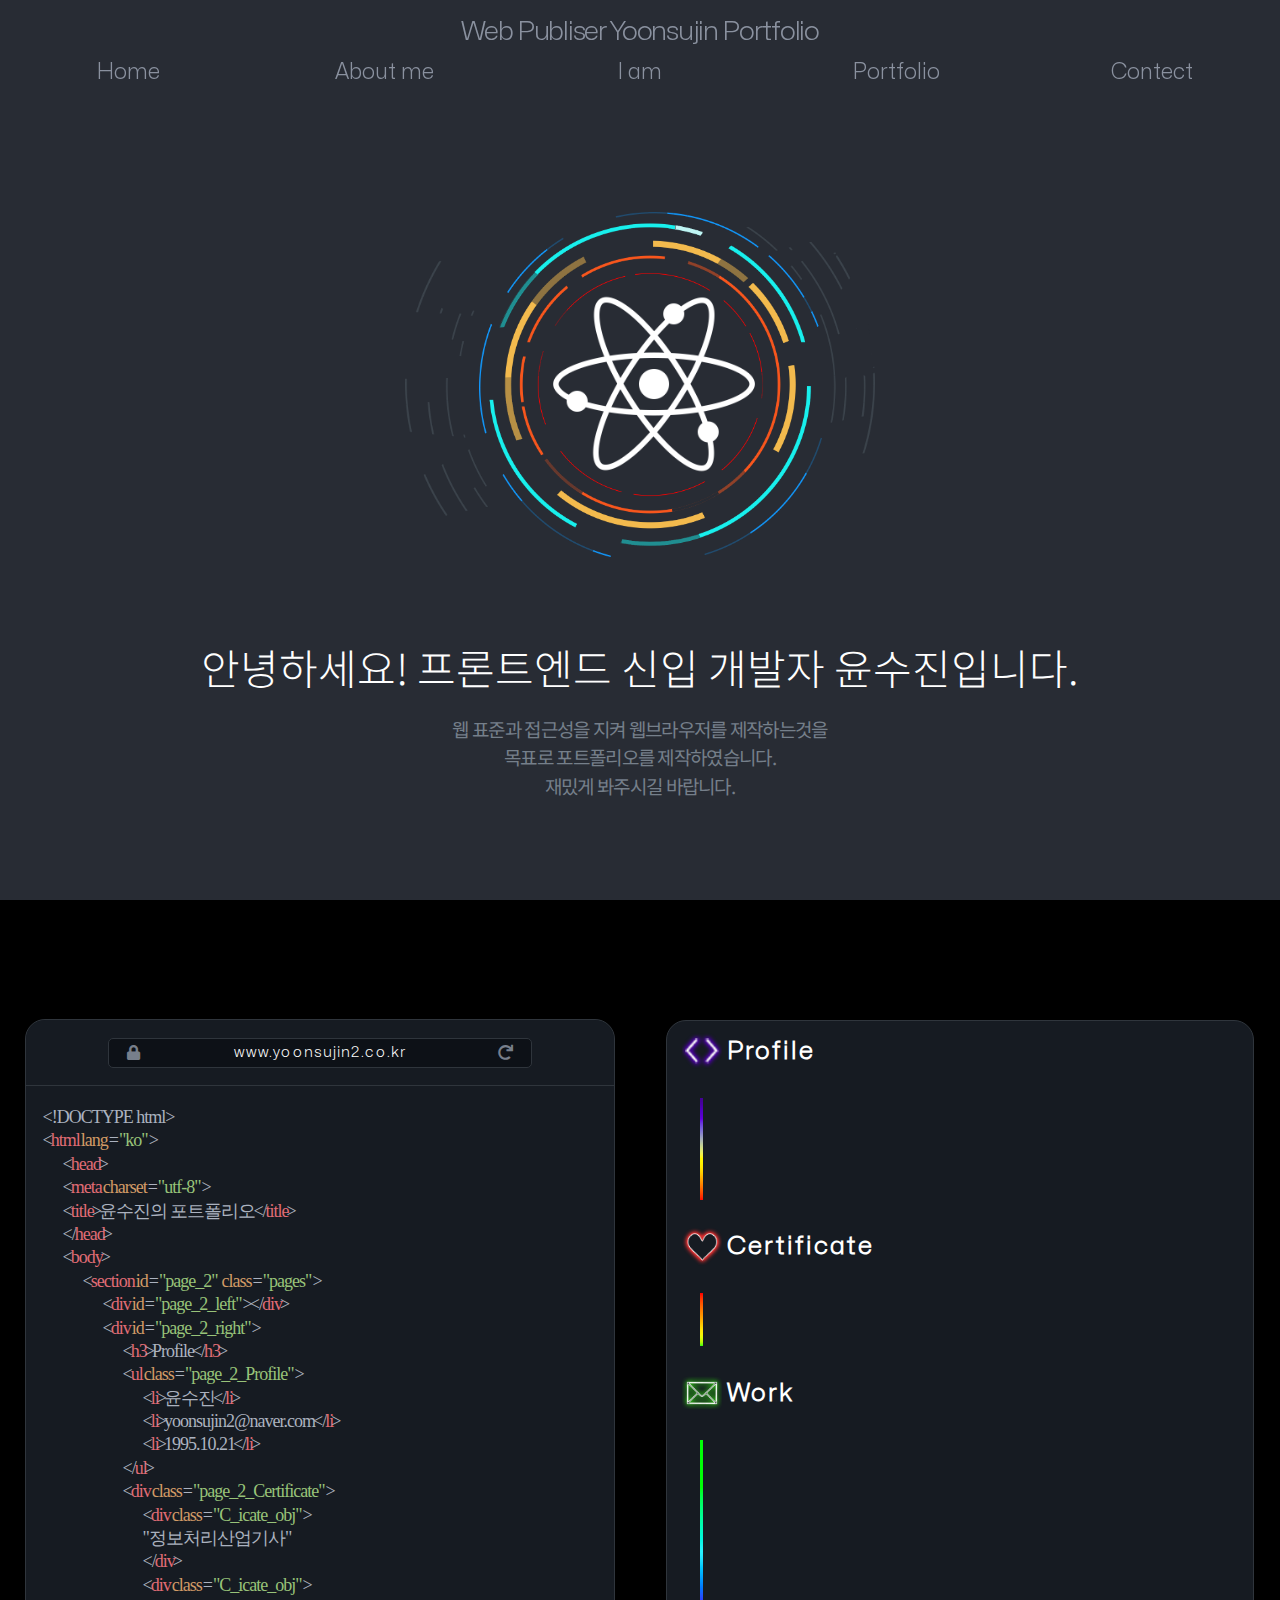
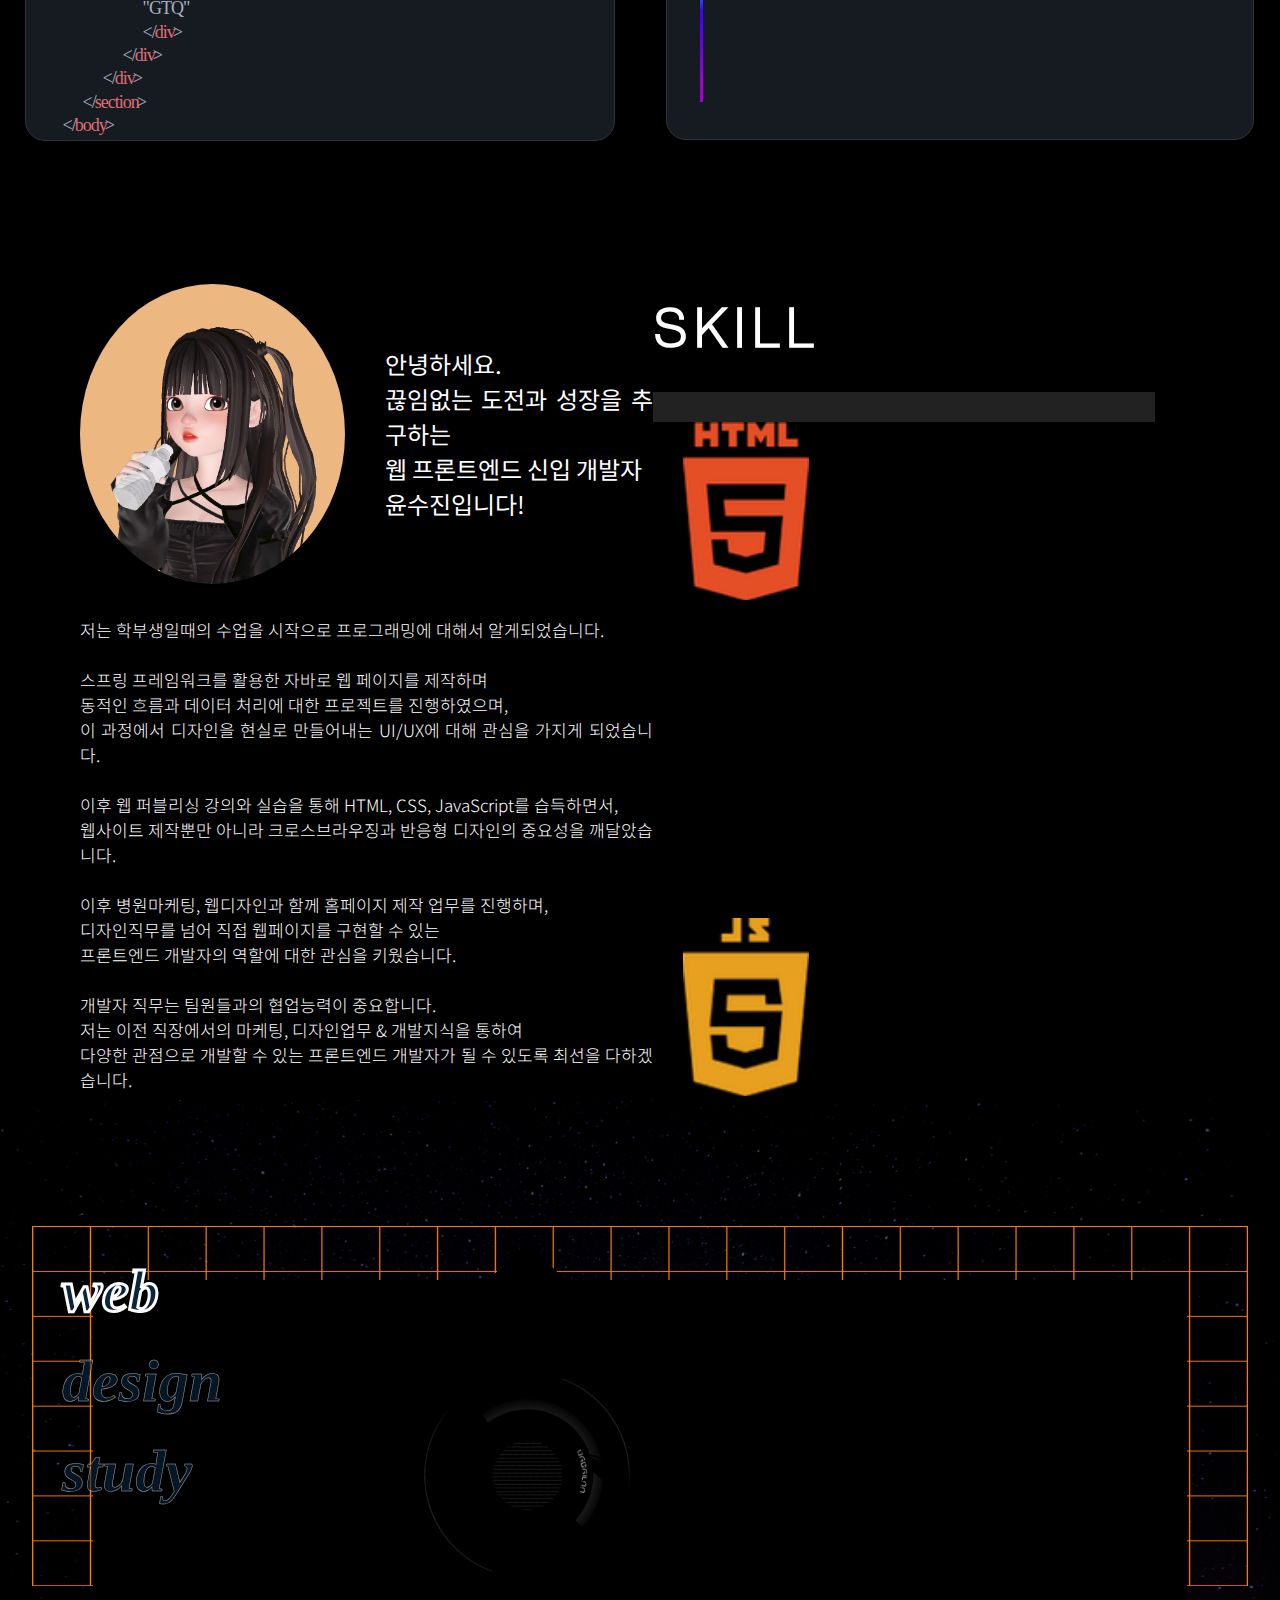
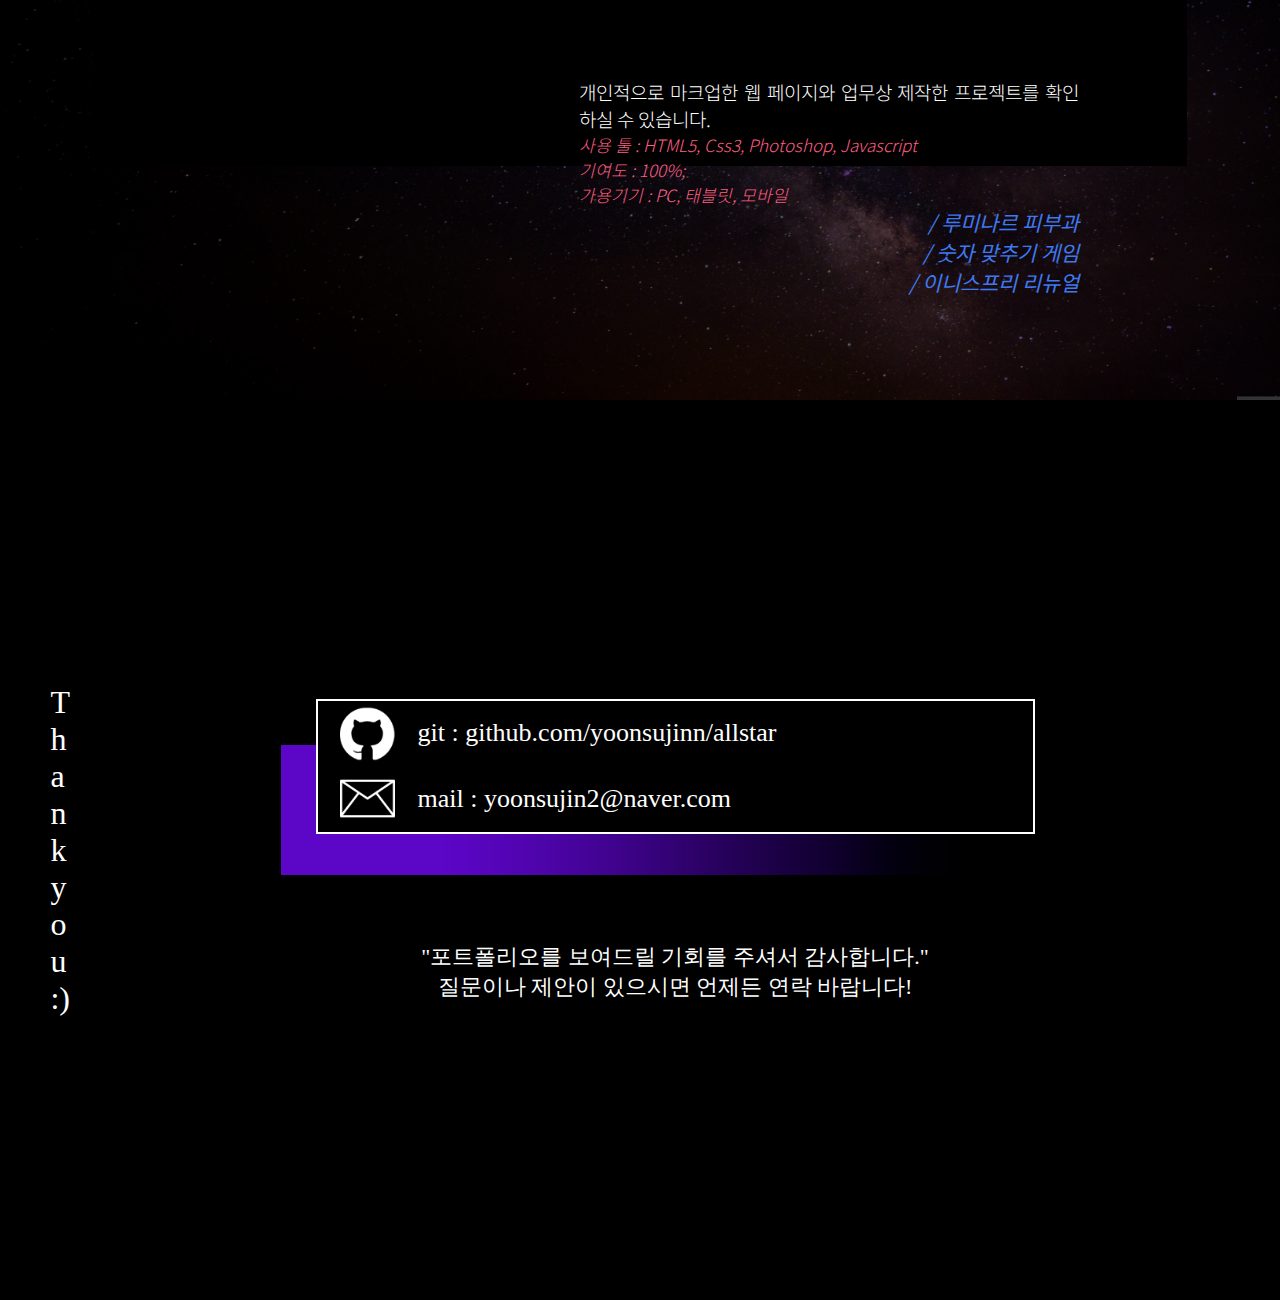
==== commit ec850cbe: "3페이지 수정 완료" ====
--- a/index.html
+++ b/index.html
@@ -443,30 +443,17 @@
                 <span class="per">30%</span>
                 <span class="before_1">기본 개념과 사용법을 입문단계로 이해하고 있습니다. </span>
                 </div>
-              </div>ㄴㄴㄴㄴㄴ
+              </div>
               <div class="skill_obj" id="git">
                 <div class="skill_obj_before" id="git_before">
                 <span class="per">30%</span>
                 <span class="before_1">git의 add commit push 등의 기능으로 ,소스코드의 변경사항을 버전별로 체계적으로 관리할 수 있습니다.  </span>
                 </div>
               </div>
-              <!--   <div class="Skill_obj" id="C"></div>
-              <div class="Skill_obj" id="Java"></div>
-              <div class="Skill_obj" id="JQuery"></div>
-              <div class="Skill_obj" id="React"></div> -->
+
 
             </div>
 <!--
-            <div class="page_3_right_tag">
-              <div class="Skill_obj">HTML5</div>
-              <div class="Skill_obj">CSS3</div>
-              <div class="Skill_obj">Javascript</div>
-              <div class="Skill_obj">Java</div>
-              <div class="Skill_obj">C</div>
-              <div class="Skill_obj">JQuery</div>
-          <div class="Skill_obj">vue.js</div>
-               <div class="Skill_obj">React</div>
-            </div>
             <img id="page_3_img" src="./img/index/astrocat.png" alt="cutychar"> -->
           </div>
       </section>
--- a/css/index.css
+++ b/css/index.css
@@ -894,28 +894,33 @@
   background: #e7a020;
 }
 #jquer_before{
-  background: #096aac;
-  border: 5px solid #575757;
+  background: #000;
+  border: 5px solid #096aac;
 }
 #c_lan_before{
-  background: #fff;
+  /* background: #fff; */
   border: 5px solid #8fb5df;
 }
-#c_lan_before > span{
+/* #c_lan_before > span{
   color:#333 !important;
-}
+} */
 #java_before{
-  background: #e76f00;
-  border: 5px solid #5382a1;
+  /* background: #5382a1; */
+  border: 5px solid #e76f00;
 }
 #react_before{
-  background: #00d8ff;
-}
-#react_before > span{
+  background: #111;
+  border: 5px solid #00d8ff;
+}
+/* #react_before > span{
   color:#333 !important;
-}
+} */
 #git_before{
   background: #fff;
+}
+
+#git_before > span{
+  color:#333 !important;
 }
 
 
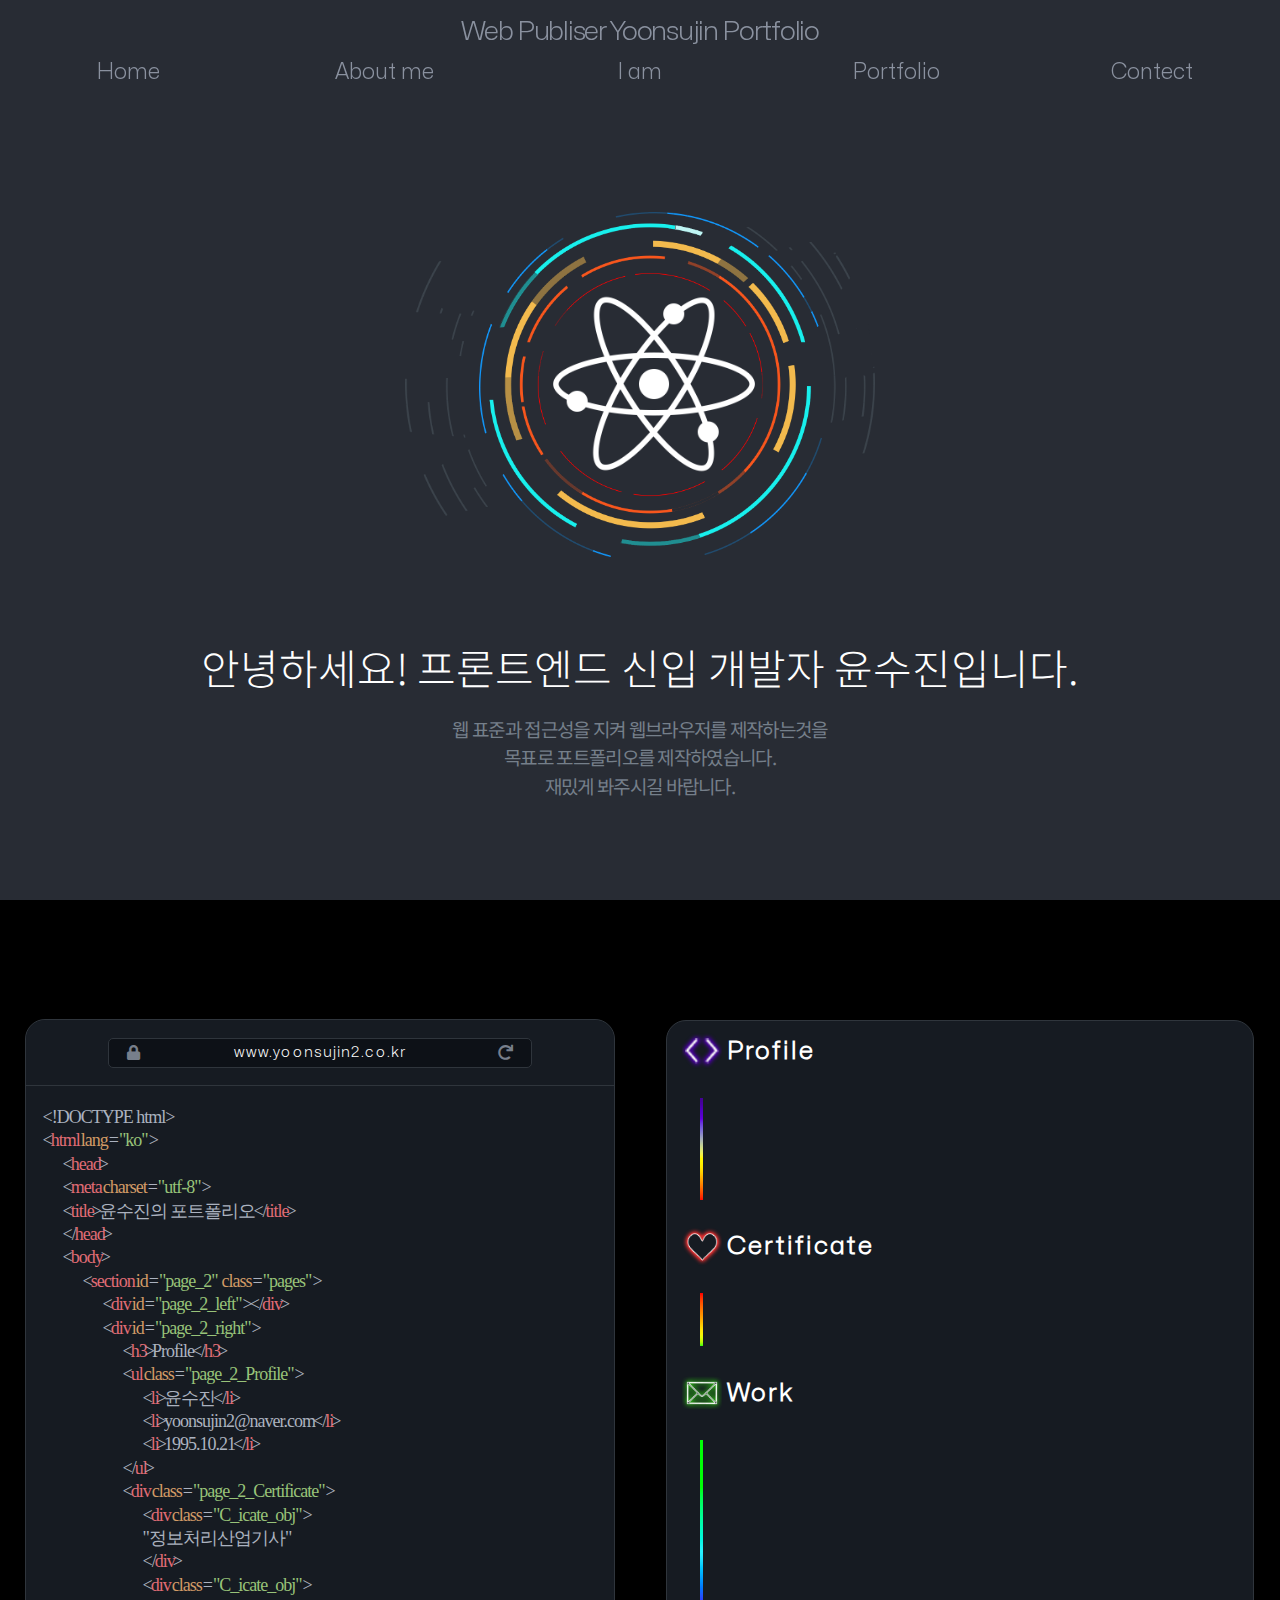
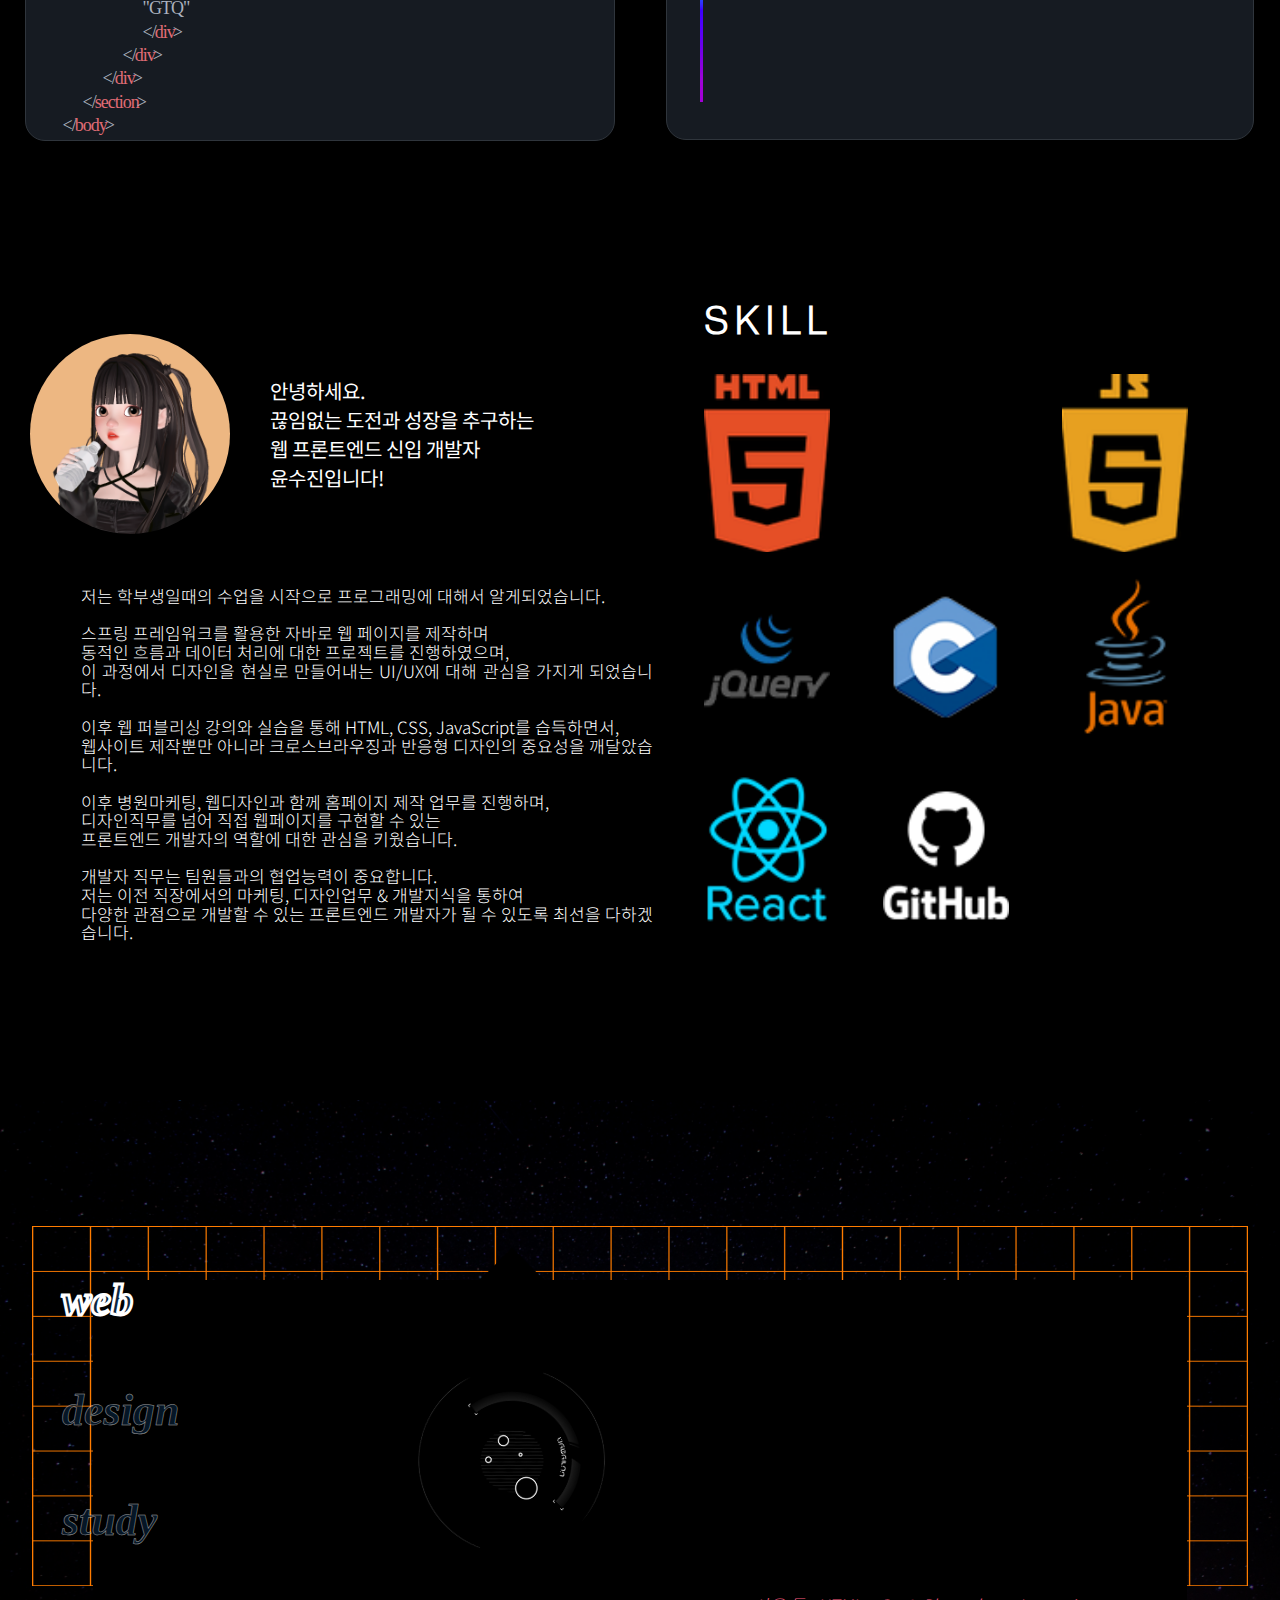
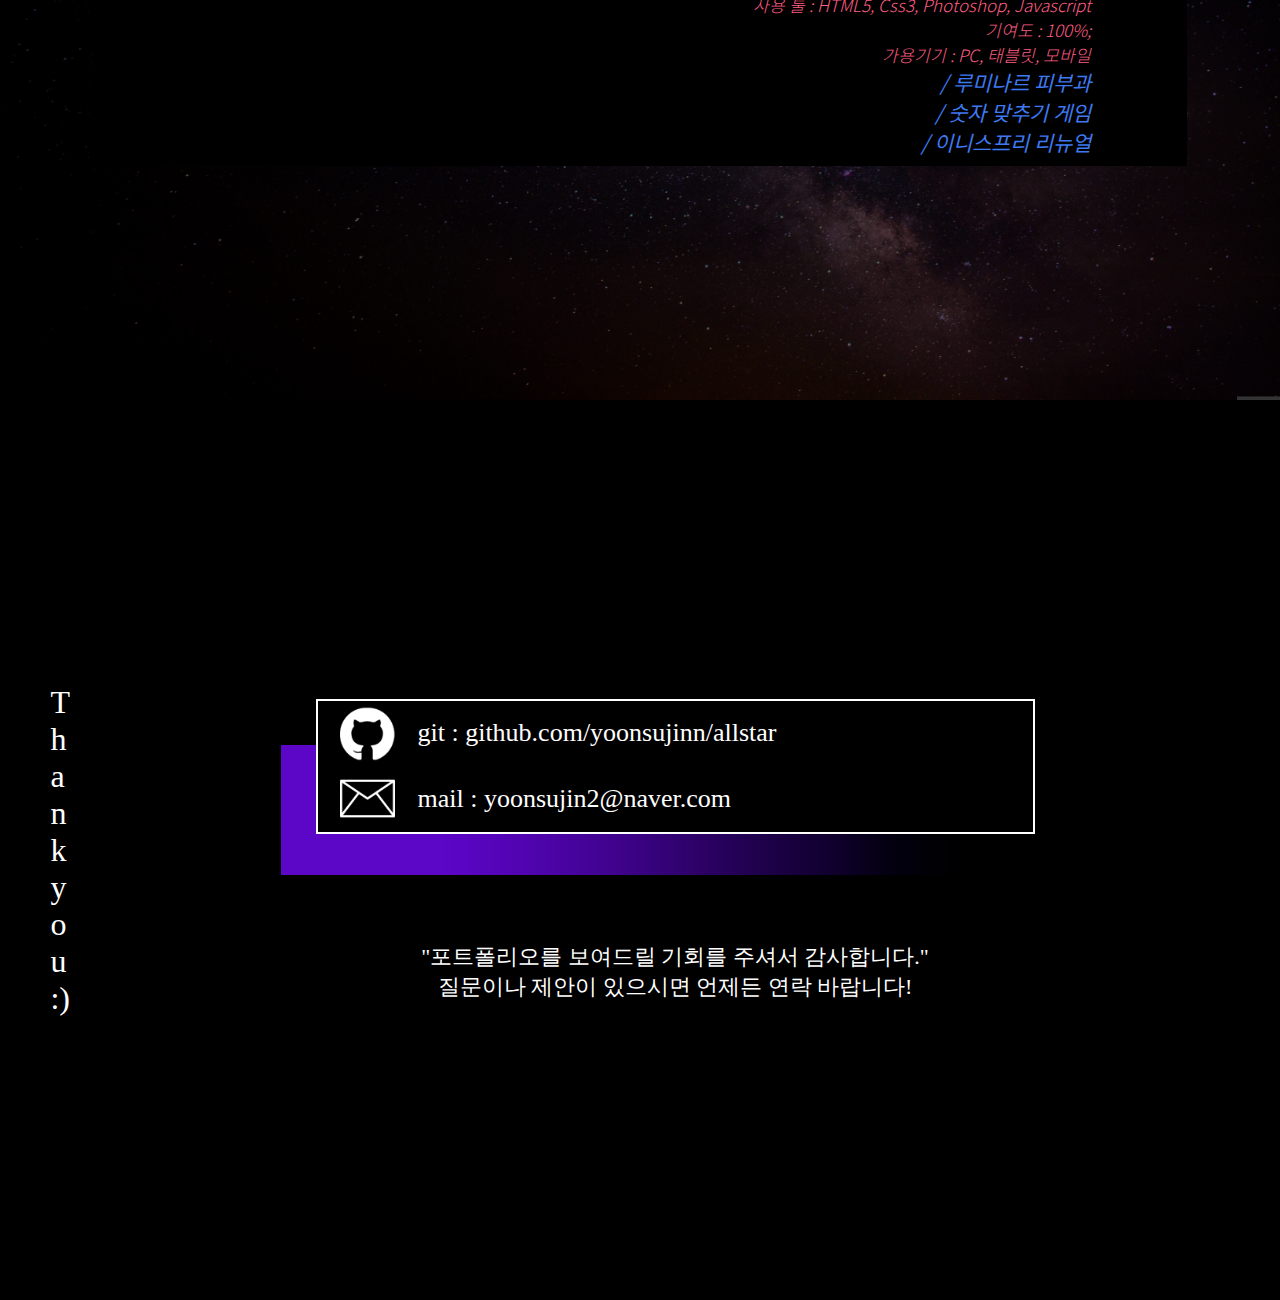
==== commit 297356e9: "반응형 수정 중" ====
--- a/index.html
+++ b/index.html
@@ -447,7 +447,7 @@
               <div class="skill_obj" id="git">
                 <div class="skill_obj_before" id="git_before">
                 <span class="per">30%</span>
-                <span class="before_1">git의 add commit push 등의 기능으로 ,소스코드의 변경사항을 버전별로 체계적으로 관리할 수 있습니다.  </span>
+                <span class="before_1">git을 활용하여 소스코드의 변경사항을 버전별로 체계적으로 관리할 수 있습니다.  </span>
                 </div>
               </div>
 
--- a/css/index.css
+++ b/css/index.css
@@ -752,6 +752,7 @@
   font-weight: 300;
   text-align: justify;
   transition: all 0.5s;
+  line-height: 1.1;
   /* transform: translate(0, 100px); */
 }
 
@@ -803,7 +804,7 @@
   transition: all 0.5s;
   position: relative;
   float: left;
-  margin: 0 130px 70px 0;
+  margin: 0 130px 15px 0;
 }
 
 #html5{
@@ -870,7 +871,7 @@
   height: 180px;
   border-radius: 50%;
   position: absolute;
-  top: 21%;
+  top: 15%;
   opacity: 0;
   left: -20%;
   transition: all 0.5s;
@@ -934,7 +935,7 @@
   transform: scale(1);
   opacity: 1;
   left: 30%;
-  top: 21%;
+  top: 15%;
 }
 
 .per{
--- a/css/index_reation.css
+++ b/css/index_reation.css
@@ -8,29 +8,42 @@
 
 
 @media screen and (min-width:1300px) and (max-width:1700px) {
-
   .disign_contaner_body_con{
     width: 100%;
   }
-
   header >h2 {
     font-size: 27px;
   }
-  #page_1_right
-    #page_1 {
-      grid-template-columns: 5fr 6fr;
-    }
-
+  #page_1 {
+    grid-template-columns: 5fr 6fr;
+  }
+  #page_1_right > h2{
+    padding: 0 0 0 100px;
+  }
+  #page_1_right > h1{
+    padding: 0 0 0 100px;
+  }
   #page_1_left > #mainimgwrap > img:nth-child(7) {
     width: 34%;
-    right: 172px;
-    top: 52%;
-  }
-  #page_1_right > h2{
-    padding: 0 0 0 100px;
-  }
-  #page_1_right > h1{
-    padding: 0 0 0 100px;
+    right: 25%;
+    top: 45%;
+    transform: translate(0, -50%);
+  }
+  #page_1_left > #mainimgwrap {
+    width: 590px;
+    height: 506px;
+    position: relative;
+    /* background: #888; */
+    top: 50%;
+    left: 8%;
+    transform: translate(0%, -50%);
+  }
+
+  #page_1_left > #mainimgwrap > img:nth-child(1) {
+      width: 528px;
+      right: 0;
+      top: 40%;
+      transform: translate(0, -50%);
   }
 
   /* 2페이지 */
@@ -52,31 +65,46 @@
   }
 
   /* 3페이지 */
-  #page_3_left > img {
-    width: 450px;
-  }
-
-  #page_3_right > p#page_3_right_p{
-    padding: 100px 0px 0 50px;
-    box-sizing: border-box;
-    font-size: 18px;
-    line-height: 30px;
-    width: 92%;
-  }
-
-  #page_3_right > .page_3_right_tag{
-    width: 55%;
-    padding: 50px 0px 0 50px;
-    grid-template-columns: repeat(3, minmax(50px,auto));
-  }
-
-  #page_3_right > img{
-    width: 300px;
-    position: absolute;
-    left: 61%;
-    top: 61%;
-  }
-
+  #page_3 {
+    grid-template-rows: 43fr 57fr;
+    grid-template-columns: 55% 45%;
+  }
+  #page_3_left_top {
+    grid-area: aa;
+    display: flex;
+    align-items: center;
+    margin: 80px 0 0 30px;
+  }
+  .sujin_wrap{
+    width: 250px;
+    height: 250px;
+  }
+  #page_3_left_span_1{
+  margin :0px 0 0 20px;
+  }
+  #page_3_left_footer{
+    margin: 30px 0 0 30px;
+  }
+  #page_3_right h3{
+    font-size: 44px;
+  }
+  .skill_obj {
+    /* display: flex; */
+    justify-content: center;
+    align-items: center;
+    transition: all 0.5s;
+    position: relative;
+    float: left;
+    margin: 0 53px 15px 0;
+  }
+  .skill_obj_before{
+    top: 0%;
+    left: -0%;
+  }
+  .skill_obj_after{
+    top: 0%;
+    left: -20%;
+  }
   /* page 4 */
   #page_4 > #rec_1 {
     width: 95%;
@@ -240,28 +268,53 @@
     font-size: 15px;
   }
   /* 3페이지 */
-  #page_3_left > img {
-    width: 90%
-  }
-  #page_3_right > p#page_3_right_p{
-    padding: 140px 0px 0 30px;
-    box-sizing: border-box;
-    font-size: 17px;
-    line-height: 30px;
-    width: 92%;
-  }
-  #page_3_right > .page_3_right_tag{
-    width: 80%;
-    padding: 30px 0px 0 30px;
-    grid-template-columns: repeat(4, minmax(50px,auto));
-    box-sizing: border-box;
-  }
-  #page_3_right > .page_3_right_tag > .Skill_obj{
-    font-size: 18px;
-    padding: 5px;
-  }
-  #page_3_right > img{
-    display: none;
+  #page_3 {
+    grid-template-rows: 43fr 57fr;
+    grid-template-columns: 55% 45%;
+  }
+  #page_3_left_top {
+    grid-area: aa;
+    display: flex;
+    align-items: center;
+    margin: 80px 0 0 30px;
+  }
+  .sujin_wrap{
+    width: 200px;
+    height: 200px;
+  }
+  #page_3_left_span_1{
+  margin :0px 0 0 10px;
+  }
+  span#page_3_left_span_1 > p{
+  font-size: 20px;
+  }
+  span#page_3_left_span_2 {
+    width: 85%;
+    height: 90%;
+    overflow: auto;
+  }
+  #page_3_left_footer{
+    margin: 0px 0 0 30px;
+  }
+  #page_3_right h3{
+    font-size: 38px;
+  }
+  .skill_obj {
+    /* display: flex; */
+    justify-content: center;
+    align-items: center;
+    transition: all 0.5s;
+    position: relative;
+    float: left;
+    margin: 0 53px 15px 0;
+  }
+  .skill_obj_before{
+    top: 0%;
+    left: -0%;
+  }
+  .skill_obj_after{
+    top: 0%;
+    left: -20%;
   }
 
   /* page 4 */
@@ -278,17 +331,27 @@
   }
 
   #rec_3{
-    width: 330px;
-    height: 330px;
+    width: 300px;
+    height: 300px;
     left: 330px;
   }
-  #page_4>#rec_1 > .rec_4_right {
+  #page_4>#rec_1 > ul li.page_4_li{
+    font-size: 44px;
+    line-height: 2.5;
+    transform: translateX(0);
+  }
+  .active3{
+    left: 46% !important;
+  }
+  #page_4>#rec_1 > .rec_4_right > span{
+    text-align: right;
+  }
+  /* #page_4>#rec_1 > .rec_4_right {
     height: 221px
-  }
-  .active3{
-    left: 45% !important;
-  }
-
+  } */
+  #page_4>#rec_1 > .rec_4_right > p{
+    display: none;
+  }
 
   #page_5{
     grid-template-columns: 70px 2fr;
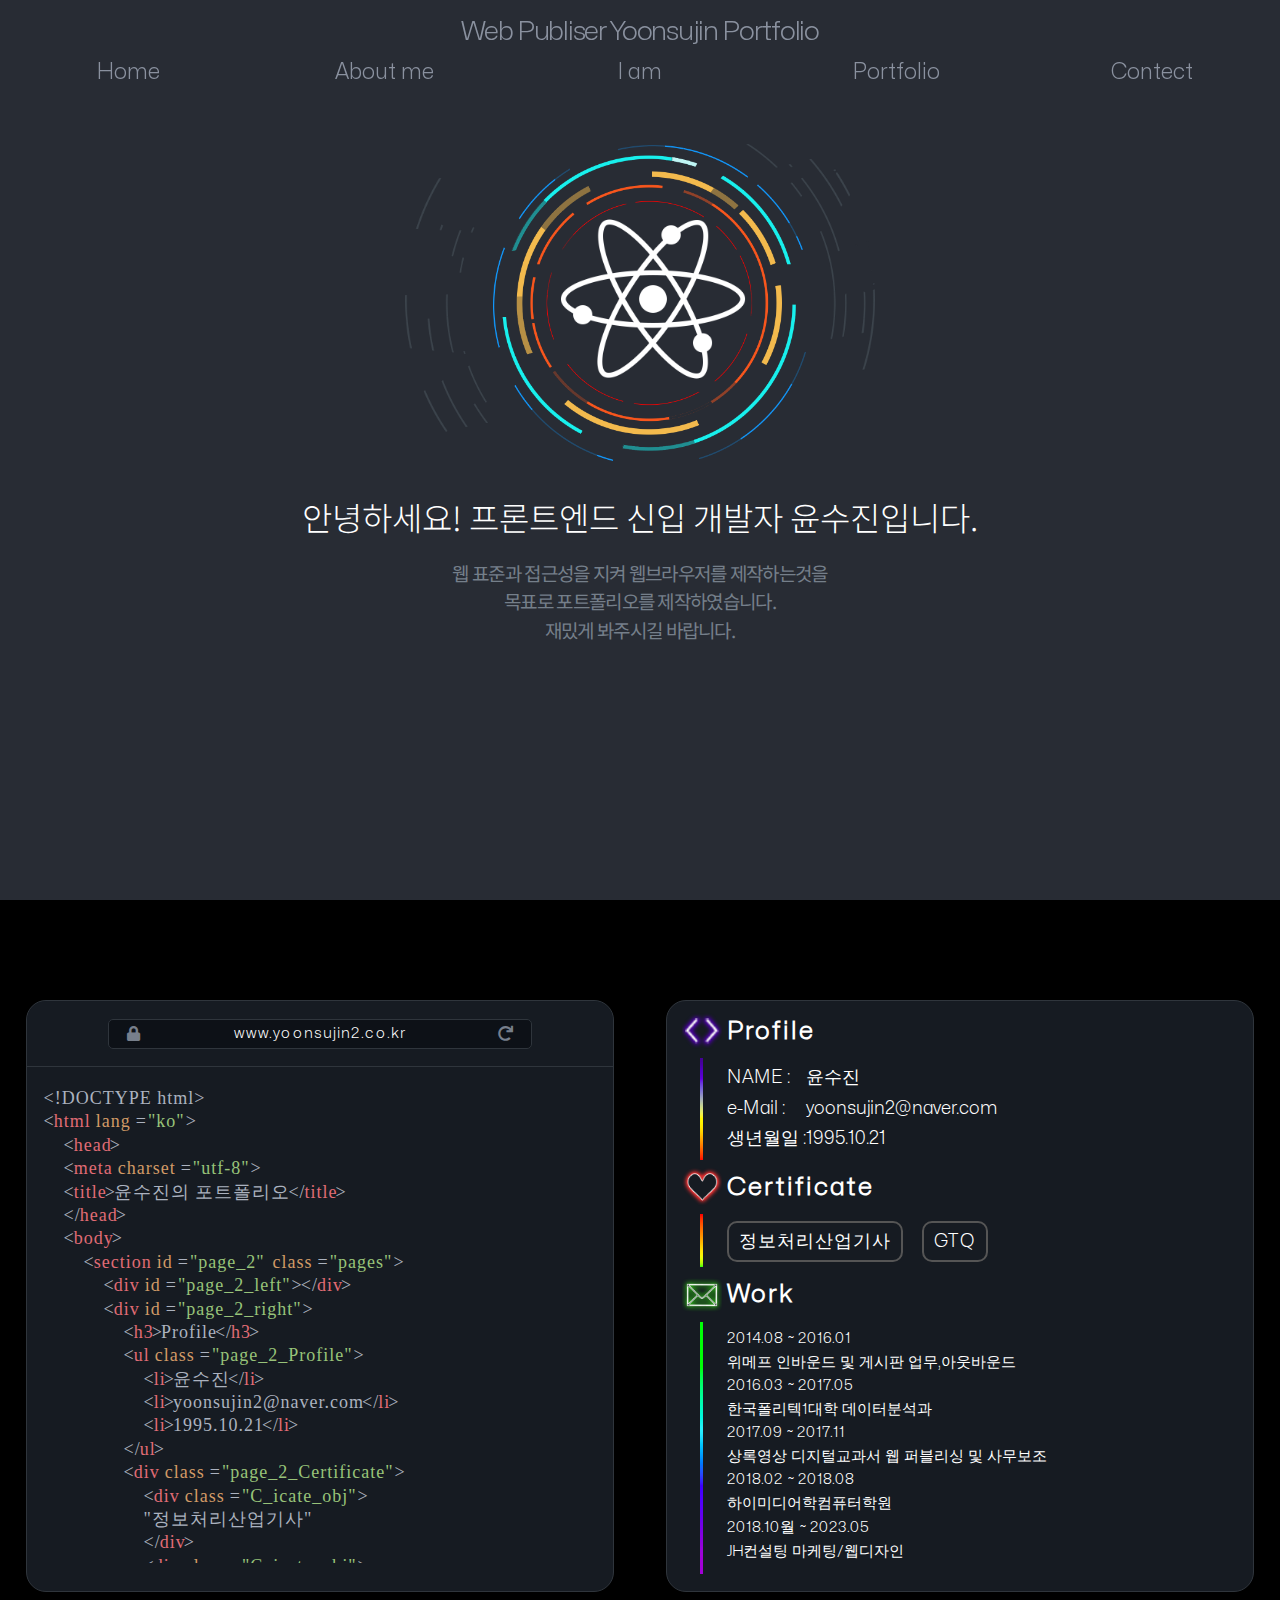
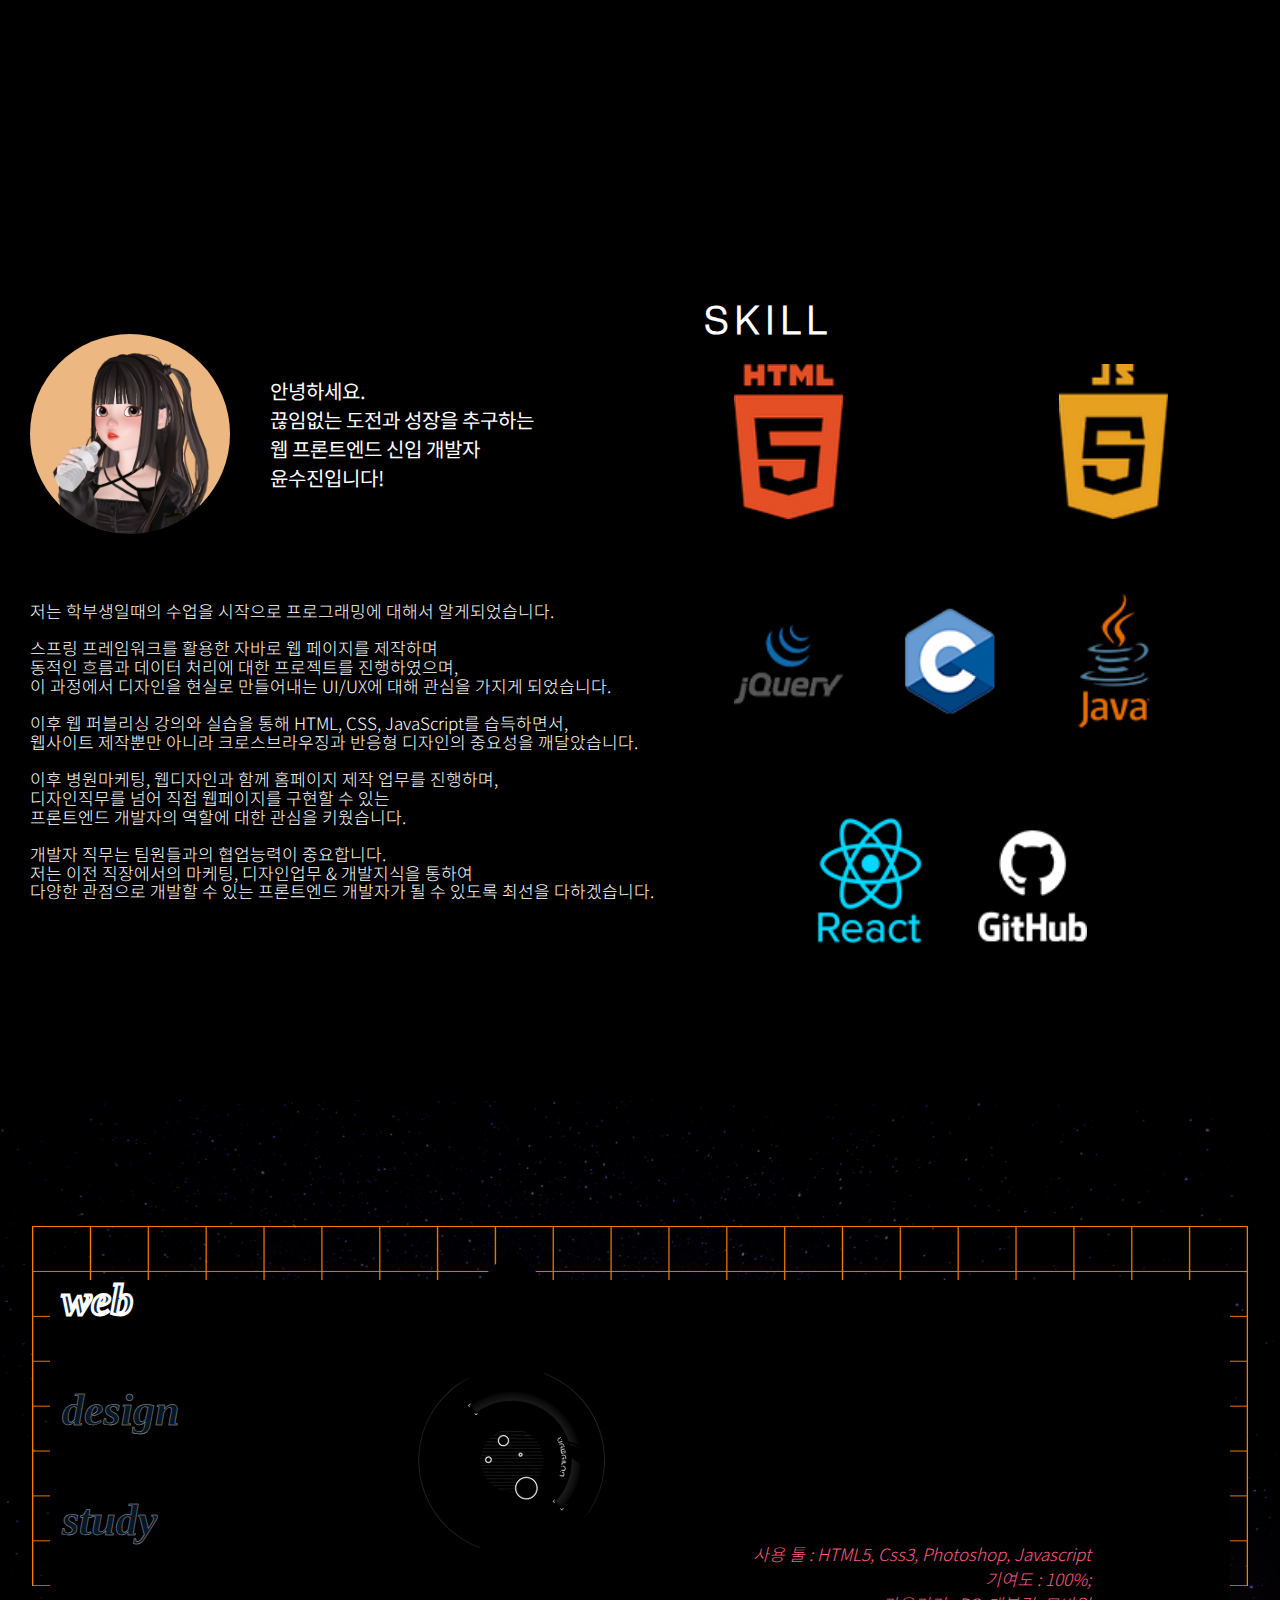
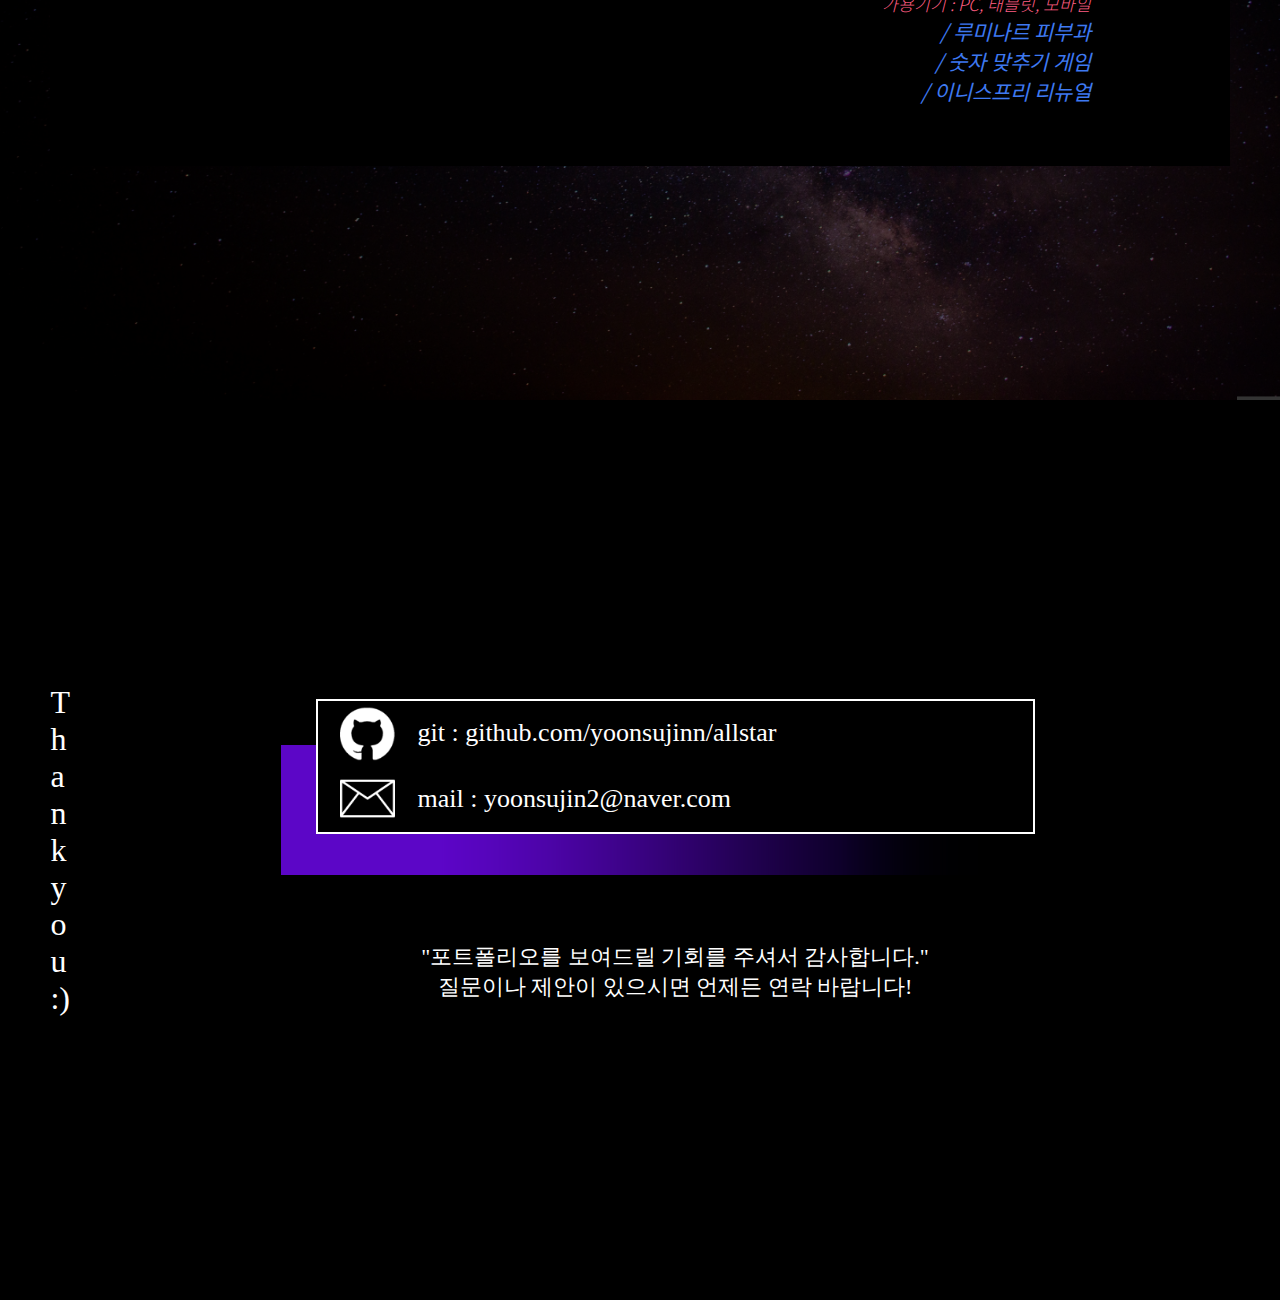
==== commit fe2c000c: "반응형 수정중" ====
--- a/index.html
+++ b/index.html
@@ -13,8 +13,6 @@
     <title>안녕하세요 윤수진의 포트폴리오 입니다.</title>
   </head>
   <body>
-
-
   <div class="page_1_wrap">
     <header>
       <div class="mobile_menu"></div>
@@ -447,7 +445,7 @@
               <div class="skill_obj" id="git">
                 <div class="skill_obj_before" id="git_before">
                 <span class="per">30%</span>
-                <span class="before_1">git을 활용하여 소스코드의 변경사항을 버전별로 체계적으로 관리할 수 있습니다.  </span>
+                <span class="before_1">git을 활용하여 소스코드의 변경사항을 체계적으로 관리할 수 있습니다.  </span>
                 </div>
               </div>
 
--- a/css/index.css
+++ b/css/index.css
@@ -308,7 +308,7 @@
 
 #page_1{
   grid-template-rows: 1fr;
-  grid-template-columns: 4fr 6fr;
+  grid-template-columns: 6fr 6fr;
   background: #282c34
 
 }
@@ -316,6 +316,8 @@
 #page_2{
   grid-template-rows: 1fr;
   grid-template-columns: 1fr 1fr;
+  padding: 80px 0 0 0;
+
 }
 
 #page_3{
@@ -347,14 +349,17 @@
 }
 
 /* 페이지1 상세 */
+
+#page_1_left {
+  display: flex;
+  justify-content: center;
+  align-items: center;
+}
 #page_1_left > #mainimgwrap {
   width: 700px;
   height: 506px;
   position: relative;
-  /* background: #888; */
-  top: 50%;
-  left: 8%;
-  transform: translate(0%, -50%);
+
 }
 #page_1_left > #mainimgwrap > img{
   position: absolute;
@@ -490,7 +495,7 @@
 
 #page_1_right > h2{
   color:#fff;
-  padding: 0 0 0 150px;
+  /* padding: 0 0 0 150px; */
   font-size: 49px;
   line-height: 1.3;
   font-family: 'Noto Sans KR', sans-serif;
@@ -501,7 +506,7 @@
   letter-spacing: -0.7px;
   display: block;
   color: #757f8a;
-  padding: 0 0 0 150px;
+  /* padding: 0 0 0 150px; */
   font-weight: lighter;
   font-size: 19px;
   line-height: 1.5;
@@ -513,10 +518,48 @@
 #page_2_left{
   display: grid;
   justify-items: center;
+  width: 100%;
+  height: 85.7%;
   align-items: center;
-  width: 100%;
-  height: 100%;
-
+}
+
+#page_2_right{
+  display: grid;
+  justify-items: center;
+  width: 100%;
+  height: 85.7%;
+  align-items: center;
+}
+
+#page_2_left_wrap{
+  width: 92%;
+  height: 90%;
+  border-radius: 20px;
+  border: 1px solid #2f353c;
+  background: #161b22;
+  grid-template-rows: 50px auto;
+  overflow: hidden;
+  box-sizing: border-box;
+  padding: 10px 0 40px 0;
+  }
+#page_2_right_wrap{
+  width: 92%;
+  height: 90%;
+  border-radius: 20px;
+  border: 1px solid #2f353c;
+  background: #161b22;
+  box-sizing: border-box;
+  padding: 50px 0 50px 20px;
+  display: grid;
+  grid-template-rows: 50px auto 50px auto 50px auto ;
+  grid-template-columns: 50px auto;
+  /* grid-template-areas:
+  "Profileheader Profileheader"
+  "Profilecon Profilecon"
+  "Skillheader Skilleheader"
+  "skillcon skillcon "
+  "Workheader Workheader"; */
+  align-items: center;
 }
 .page_2_left_top{
   height: 65px;
@@ -546,7 +589,6 @@
 
   .page_2_left_top i{
     font-size: 15px;
-
   }
   .urll{
     color: #fff;
@@ -556,15 +598,7 @@
     padding: 0 75px;
   }
 
-#page_2_left_wrap{
-  width: 92%;
-  height: 80%;
-  border-radius: 20px;
-  border: 1px solid #2f353c;
-  background: #161b22;
-  grid-template-rows: 50px auto;
-
-}
+
 
 .coding_wrap{
   width: 100%;
@@ -580,38 +614,26 @@
 
 }
 
+.page_3_right_tag{
+  width: 100%;
+height: 88%;
+/* background: #222; */
+margin: 20px 0 0 0;
+/* border: 1px solid #fff; */
+display: flex;
+flex-wrap: wrap;
+align-content: flex-start;
+justify-content: center;
+}
+
+
 .coding_wrap::-webkit-scrollbar {
     display: none; /* 크롬, 사파리, 오페라 */
 }
 
-#page_2_right{
-  display: grid;
-  justify-items: center;
-  align-items: center;
-  width: 100%;
-  height: 100%;
-}
-
-#page_2_right_wrap{
-  width: 92%;
-  height: 80%;
-  border-radius: 20px;
-  border: 1px solid #2f353c;
-  background: #161b22;
-  box-sizing: border-box;
-  padding: 50px 0 50px 20px;
-
-  display: grid;
-  grid-template-rows: 50px auto 50px auto 50px auto ;
-  grid-template-columns: 50px auto;
-  /* grid-template-areas:
-  "Profileheader Profileheader"
-  "Profilecon Profilecon"
-  "Skillheader Skilleheader"
-  "skillcon skillcon "
-  "Workheader Workheader"; */
-  align-items: center;
-}
+
+
+
 #page_2_right_wrap .page_2_icon{
   align-self:center;
   justify-self:center;
@@ -657,15 +679,15 @@
   align-self: baseline;
   font-family: 'MonaSans';
   line-height: 1.7;
-  transform: translate(90%, 0%);
-  opacity: 0;
+  /* transform: translate(90%, 0%); */
+  /* opacity: 0; */
   transition: all 0.5s;
 }
 
 #page_2_right_wrap > .page_2_Certificate {
   width: 82%;
-  transform: translate(9%, 0%);
-  opacity: 0;
+  /* transform: translate(9%, 0%); */
+  /* opacity: 0; */
   transition: all 0.5s;
 }
 
@@ -689,8 +711,8 @@
   justify-content: start;
   gap: 0 20px;
   font-family: 'MonaSans';
-  transform: translate(10%, 0%);
-  opacity: 0;
+  /* transform: translate(10%, 0%); */
+  /* opacity: 0; */
   transition: all 0.5s;
 
 }
@@ -793,74 +815,62 @@
 
 #page_3_right > .page_3_right_tag{
   width: 95%;
-  background: #222;
-  margin: 30px 0 0 0;
+  height: 71%;
+  /* background: #222; */
+  margin: 20px 0 0 0;
+  /* border: 1px solid #fff; */
+  display: flex;
+  flex-wrap: wrap;
 }
 
 .skill_obj{
+  width: 13%;
+  height: 32%;
   /* display: flex; */
   justify-content: center;
   align-items: center;
   transition: all 0.5s;
   position: relative;
-  float: left;
-  margin: 0 130px 15px 0;
+  margin: 0 15% 0 0;
 }
 
 #html5{
-  width: 126px;
-  height: 178px;
   background: url('../img/index/html5.png');
   background-size: 100%;
   background-repeat: no-repeat;
 }
 #css3{
-  width: 126px;
-  height: 178px;
   background: url('../img/index/CSS3.png');
   background-size: 100%;
   background-repeat: no-repeat;
-
 }
 #javascript{
-  width: 126px;
-  height: 178px;
   background: url('../img/index/js.png');
   background-size: 100%;
   background-repeat: no-repeat;
 
 }
 #h_jquery{
-  width: 126px;
-  height: 178px;
   background: url('../img/index/jquery.png');
   background-size: 100%;
   background-repeat: no-repeat;
 }
 #c_lan{
-  width: 126px;
-  height: 178px;
   background: url('../img/index/c_lan.png');
   background-size: 100%;
   background-repeat: no-repeat;
 }
 #java_lan{
-  width: 126px;
-  height: 178px;
   background: url('../img/index/java.png');
   background-size: 100%;
   background-repeat: no-repeat;
 }
 #react{
-  width: 126px;
-  height: 178px;
   background: url('../img/index/react.png');
   background-size: 100%;
   background-repeat: no-repeat;
 }
 #git{
-  width: 126px;
-  height: 178px;
   background: url('../img/index/git.png');
   background-size: 100%;
   background-repeat: no-repeat;
@@ -927,8 +937,8 @@
 
 
 .skill_obj_after{
-  width: 180px;
-  height: 180px;
+  width: 168px;
+  height: 168px;
   border-radius: 50%;
   position: absolute;
   background: #000;
@@ -1058,22 +1068,20 @@
 
   #page_4>#rec_1 > .rec_4_right{
     position: absolute;
-    bottom: -313px;
+    bottom: -226px;
     left: 150%;
     width: 500px;
-    height: 307px;
+    height: 271px;
     transition: all 0.8s ease;
     display: flex;
     flex-direction: column;
-
-  }
-
-    .active3{
-      display: block;
-      left: 65% !important;
-      transition: all 0.5s !important;
-      opacity: 1  !important;
-    }
+  }
+  .active3{
+    display: block;
+    left: 65% !important;
+    transition: all 0.5s !important;
+    opacity: 1  !important;
+  }
 
 
 
--- a/css/index_font.css
+++ b/css/index_font.css
@@ -7,7 +7,7 @@
 	font-family: "Menlo_Regular";
 	font-size: 20px;
 	line-height: 1.3;
-	letter-spacing: -1px;
+	letter-spacing: 1px;
 }
 .tab{
 	padding: 0 0 0 30px
@@ -46,6 +46,7 @@
 
 .orange {
 	color: hsl( 29, 54%, 61%);
+	margin: 0 4px;
 }
 
 .blue {
--- a/css/index_reation.css
+++ b/css/index_reation.css
@@ -14,30 +14,20 @@
   header >h2 {
     font-size: 27px;
   }
-  #page_1 {
-    grid-template-columns: 5fr 6fr;
-  }
-  #page_1_right > h2{
-    padding: 0 0 0 100px;
-  }
-  #page_1_right > h1{
-    padding: 0 0 0 100px;
-  }
+
+  #page_1_left > #mainimgwrap {
+    width: 590px;
+    height: 506px;
+
+  }
+
   #page_1_left > #mainimgwrap > img:nth-child(7) {
     width: 34%;
     right: 25%;
     top: 45%;
     transform: translate(0, -50%);
   }
-  #page_1_left > #mainimgwrap {
-    width: 590px;
-    height: 506px;
-    position: relative;
-    /* background: #888; */
-    top: 50%;
-    left: 8%;
-    transform: translate(0%, -50%);
-  }
+
 
   #page_1_left > #mainimgwrap > img:nth-child(1) {
       width: 528px;
@@ -47,6 +37,9 @@
   }
 
   /* 2페이지 */
+  #page_2_left, #page_2_right{
+        height: 81.7%;
+  }
   #page_2_right_wrap > .page_2_work > li {
     font-size: 18px;
   }
@@ -89,7 +82,245 @@
     font-size: 44px;
   }
   .skill_obj {
+    width:17%;
+    transition: all 0.5s;
+    position: relative;
+    float: left;
+    margin: 0 75px 15px 0;
+  }
+  .skill_obj_before{
+    top: 0%;
+    left: -0%;
+  }
+  .skill_obj_after{
+    width: 155px;
+    height: 155px;
+    top: 0%;
+    left: -20%;
+  }
+  /* page 4 */
+  #page_4 > #rec_1 {
+    width: 95%;
+    height: 360px;
+    top: 14%;
+    background-size: 80.7% 166%;
+  }
+
+  #page_4>#rec_1>#rec_2 {
+    width: 90%;
+    height: 150%;
+    bottom: -60%;
+  }
+
+  #rec_3{
+    width: 380px;
+    height: 380px;
+    left: 340px;
+  }
+
+  #page_4>#rec_1 > .rec_4_right {
+        height: 288px;
+  }
+  .active3{
+    left: 57% !important;
+  }
+
+
+}
+
+/* PC , 테블릿 가로 (해상도 768px ~ 1023px)*/
+@media screen and (min-width:1023px) and (max-width:1300px) {
+
+  .disign_contaner_body_con{
+    width: 100%;
+  }
+
+  .tab{
+  	padding: 0 0 0 20px
+  }
+  .tab2{
+  	padding: 0 0 0 40px
+  }
+  .tab3{
+  	padding: 0 0 0 60px
+  }
+  .tab4{
+  	padding: 0 0 0 80px
+  }
+  .tab5{
+  	padding: 0 0 0 100px
+  }
+  header{
+    grid-template-columns: 1fr;
+    padding: 10px 0 10px 0;
+  }
+  header >h2 {
+    font-size: 27px;
+  }
+  #page_1 {
+    grid-template-columns: 1fr;
+    grid-template-rows: 2fr 6fr;
+  }
+
+  #page_1_left {
+    display: flex;
+    justify-content: center;
+    align-items: center;
+    box-sizing: border-box;
+    padding: 100px 0 0 0;
+  }
+
+  #page_1_left > #mainimgwrap {
+    width: 640px;
+    height: 376px;
+    position: relative;
+    display: grid;
+    justify-content: center;
+    align-items: center;
+  }
+  #page_1_left > #mainimgwrap > img:nth-child(1) {
+    position: static;
+    width: 470px;
+    transform: translate(0, 0);
+  }
+  #page_1_left > #mainimgwrap > img:nth-child(2) {
+    width: 49%;
+    right: 24%;
+    top: 12%;
+  }
+  #page_1_left > #mainimgwrap > img:nth-child(3) {
+    width: 49%;
+    right: 24%;
+    top: 12%;
+  }
+  #page_1_left > #mainimgwrap > img:nth-child(4) {
+    width: 49%;
+    right: 24%;
+    top: 12%;
+  }
+  #page_1_left > #mainimgwrap > img:nth-child(5) {
+    width: 49%;
+    right: 24%;
+    top: 12%;
+  }
+  #page_1_left > #mainimgwrap > img:nth-child(6) {
+    width: 49%;
+    right: 24%;
+    top: 12%;
+  }
+  #page_1_left > #mainimgwrap > img:nth-child(7) {
+    width: 30%;
+    right: 33%;
+    top: 53%;
+  }
+  #page_1_right {
+    justify-content: flex-start;
+    align-items: center;
+    flex-direction: column;
+  }
+  #page_1_right > h2.index{
+    display: none;
+  }
+  #page_1_right > h2.reee{
+    display: block;
+    font-size: 33px;
+    padding: 20px 0 20px 0;
+  }
+
+  #page_1_right > h1{
+    padding: 0 0 0 0;
+    text-align: center;
+
+  }
+  /* 2페이지 */
+
+  #page_2 {
+      padding: 100px 0 0 0;
+  }
+
+  #page_2_left{
+    height: 74%;
+    align-items: start;
+  }
+
+  #page_2_right {
+    height: 74%;
+    align-items: start;
+  }
+  .coding_wrap > span {
+    font-size: 18px;
+  }
+
+  #page_2_left_wrap{
+    height: 100%;
+    box-sizing: border-box;
+    padding:0
+  }
+  .coding_wrap{
+    height: 84%;
+  }
+  #page_2_right_wrap {
+    height: 100%;
+    padding: 10px 10px 10px 10px;
+    grid-template-rows: 40px auto 40px auto 40px auto;
+  }
+  #page_2_right_wrap > ul.page_2_Profile > li.profile_li{
+    font-size: 18px;
+  }
+  #page_2_right_wrap > h3{
+    letter-spacing: 2px;
+    font-size: 25px;
+  }
+  #page_2_right_wrap #page_2_icon_line_3{
+    height: 252px;
+  }
+  #page_2_right_wrap > .page_2_work{
+    grid-template-columns: repeat(1, minmax(100px,auto));
+  }
+  #page_2_right_wrap > ul.page_2_Profile > li{
+    font-size: 18px;
+  }
+  #page_2_right_wrap > .page_2_work > li {
+    font-size: 15px;
+  }
+  #page_2_right_wrap > .page_2_work > li:nth-child(odd) {
+    font-size: 15px;
+  }
+  /* 3페이지 */
+  #page_3 {
+    grid-template-rows: 43fr 57fr;
+    grid-template-columns: 55% 45%;
+  }
+  #page_3_left_top {
+    grid-area: aa;
+    display: flex;
+    align-items: center;
+    margin: 80px 0 0 30px;
+  }
+  .sujin_wrap{
+    width: 200px;
+    height: 200px;
+  }
+  span#page_3_left_span_1 {
+    margin :0px 0 0 40px;
+  }
+  span#page_3_left_span_1 > p{
+  font-size: 20px;
+  }
+  span#page_3_left_span_2 {
+    /* width: 85%; */
+    height: 90%;
+    overflow: auto;
+  }
+  #page_3_left_footer{
+    margin: 15px 30px 15px 30px;
+  }
+  #page_3_right h3{
+    font-size: 38px;
+  }
+  .skill_obj {
     /* display: flex; */
+    width: 20%;
     justify-content: center;
     align-items: center;
     transition: all 0.5s;
@@ -100,219 +331,14 @@
   .skill_obj_before{
     top: 0%;
     left: -0%;
+    font-size: 15px;
+  }
+  .before_1{
+    font-size: 13px;
   }
   .skill_obj_after{
-    top: 0%;
-    left: -20%;
-  }
-  /* page 4 */
-  #page_4 > #rec_1 {
-    width: 95%;
-    height: 360px;
-    top: 14%;
-    background-size: 100% 166%;
-  }
-
-  #page_4>#rec_1>#rec_2 {
-    width: 90%;
-    height: 150%;
-    bottom: -60%;
-  }
-
-  #rec_3{
-    width: 380px;
-    height: 380px;
-    left: 340px;
-  }
-
-  #page_4>#rec_1 > .rec_4_right {
-        height: 288px;
-  }
-  .active3{
-    left: 57% !important;
-  }
-
-
-}
-
-/* PC , 테블릿 가로 (해상도 768px ~ 1023px)*/
-@media screen and (min-width:1023px) and (max-width:1300px) {
-
-  .disign_contaner_body_con{
-    width: 100%;
-  }
-
-  .tab{
-  	padding: 0 0 0 20px
-  }
-  .tab2{
-  	padding: 0 0 0 40px
-  }
-  .tab3{
-  	padding: 0 0 0 60px
-  }
-  .tab4{
-  	padding: 0 0 0 80px
-  }
-  .tab5{
-  	padding: 0 0 0 100px
-  }
-  header{
-    grid-template-columns: 1fr;
-    padding: 10px 0 10px 0;
-  }
-  header >h2 {
-    font-size: 27px;
-  }
-  #page_1 {
-    grid-template-columns: 1fr;
-    grid-template-rows: 3fr 2fr;
-  }
-  #page_1_left > #mainimgwrap {
-    width: 700px;
-    height: 419px;
-    position: relative;
-    top: 30%;
-    left: 50%;
-    transform: translate(-50%, 0%);
-    display: grid;
-    justify-content: center;
-    align-items: center;
-  }
-  #page_1_left > #mainimgwrap > img:nth-child(1) {
-    position: static;
-    width: 470px;
-    transform: translate(0, 0);
-  }
-  #page_1_left > #mainimgwrap > img:nth-child(2) {
-    width: 49%;
-    right: 24%;
-    top: 12%;
-  }
-  #page_1_left > #mainimgwrap > img:nth-child(3) {
-    width: 49%;
-    right: 24%;
-    top: 12%;
-  }
-  #page_1_left > #mainimgwrap > img:nth-child(4) {
-    width: 49%;
-    right: 24%;
-    top: 12%;
-  }
-  #page_1_left > #mainimgwrap > img:nth-child(5) {
-    width: 49%;
-    right: 24%;
-    top: 12%;
-  }
-  #page_1_left > #mainimgwrap > img:nth-child(6) {
-    width: 49%;
-    right: 24%;
-    top: 12%;
-  }
-  #page_1_left > #mainimgwrap > img:nth-child(7) {
-    width: 30%;
-    right: 33%;
-    top: 53%;
-  }
-  #page_1_right {
-    justify-content: center;
-    align-items: center;
-    flex-direction: column;
-  }
-  #page_1_right > h2.index{
-    display: none;
-  }
-  #page_1_right > h2.reee{
-    display: block;
-    font-size: 42px;
-    padding: 0 0 20px 0;
-  }
-
-  #page_1_right > h1{
-    padding: 0 0 0 0;
-    text-align: center;
-
-  }
-  /* 2페이지 */
-  #page_2_left{
-    padding: 30px 0 30px 0;
-  }
-  #page_2_right {
-    padding: 30px 0 30px 0;
-  }
-  .coding_wrap > span {
-    font-size: 18px;
-  }
-
-  #page_2_right_wrap {
-    padding: 10px 10px 10px 10px;
-    grid-template-rows: 40px auto 40px auto 40px auto;
-  }
-  #page_2_right_wrap > h3{
-    letter-spacing: 2px;
-    font-size: 25px;
-  }
-  #page_2_right_wrap #page_2_icon_line_3{
-    height: 262px;
-  }
-  #page_2_right_wrap > .page_2_work{
-    grid-template-columns: repeat(1, minmax(100px,auto));
-  }
-  #page_2_right_wrap > ul.page_2_Profile > li{
-    font-size: 18px;
-  }
-  #page_2_right_wrap > .page_2_work > li {
-    font-size: 17px;
-  }
-  #page_2_right_wrap > .page_2_work > li:nth-child(odd) {
-    font-size: 15px;
-  }
-  /* 3페이지 */
-  #page_3 {
-    grid-template-rows: 43fr 57fr;
-    grid-template-columns: 55% 45%;
-  }
-  #page_3_left_top {
-    grid-area: aa;
-    display: flex;
-    align-items: center;
-    margin: 80px 0 0 30px;
-  }
-  .sujin_wrap{
-    width: 200px;
-    height: 200px;
-  }
-  #page_3_left_span_1{
-  margin :0px 0 0 10px;
-  }
-  span#page_3_left_span_1 > p{
-  font-size: 20px;
-  }
-  span#page_3_left_span_2 {
-    width: 85%;
-    height: 90%;
-    overflow: auto;
-  }
-  #page_3_left_footer{
-    margin: 0px 0 0 30px;
-  }
-  #page_3_right h3{
-    font-size: 38px;
-  }
-  .skill_obj {
-    /* display: flex; */
-    justify-content: center;
-    align-items: center;
-    transition: all 0.5s;
-    position: relative;
-    float: left;
-    margin: 0 53px 15px 0;
-  }
-  .skill_obj_before{
-    top: 0%;
-    left: -0%;
-  }
-  .skill_obj_after{
+    width: 150px;
+    height: 150px;
     top: 0%;
     left: -20%;
   }
@@ -325,7 +351,7 @@
     background-size: 100% 125%;
   }
   #page_4>#rec_1>#rec_2 {
-    width: 90%;
+    width: 97%;
     height: 135%;
     bottom: -50%;
   }
@@ -365,7 +391,9 @@
 }
 /* PC , 테블릿 가로 (해상도 768px ~ 1023px)*/
 @media screen and (min-width:770px) and (max-width:1023px) {
-
+  html, body{
+    scroll-snap-type:initial ;
+  }
   .disign_contaner_body_con{
     width: 100%;
   }
@@ -374,21 +402,6 @@
     font-size: 21px;
   }
 
-  .tab{
-    padding: 0 0 0 20px
-  }
-  .tab2{
-    padding: 0 0 0 40px
-  }
-  .tab3{
-    padding: 0 0 0 60px
-  }
-  .tab4{
-    padding: 0 0 0 80px
-  }
-  .tab5{
-    padding: 0 0 0 100px
-  }
   header{
     grid-template-columns: 1fr;
     padding: 10px 0 10px 0;
@@ -400,13 +413,17 @@
     grid-template-columns: 1fr;
     grid-template-rows: 3fr 2fr;
   }
+  #page_1_left {
+    display: flex;
+    justify-content: center;
+    align-items: center;
+    box-sizing: border-box;
+    padding: 100px 0 0 0;
+  }
   #page_1_left > #mainimgwrap {
-    width: 700px;
-    height: 419px;
+    width: 640px;
+    height: 376px;
     position: relative;
-    top: 25%;
-    left: 50%;
-    transform: translate(-50%, 0%);
     display: grid;
     justify-content: center;
     align-items: center;
@@ -450,7 +467,7 @@
     justify-content: start;
     align-items: center;
     flex-direction: column;
-    padding: 60px 0 0 0;
+
   }
   #page_1_right > h2.index{
     display: none;
@@ -458,7 +475,7 @@
   #page_1_right > h2.reee{
     display: block;
     font-size: 33px;
-    padding: 0 0 20px 0;
+    padding: 20px 0 20px 0;
   }
   #page_1_right > h1{
     padding: 0 0 0 0;
@@ -470,12 +487,40 @@
 
   #page_2 {
     grid-template-columns: 1fr;
-  }
-  #page_2_left{
-    display: none;
+    grid-template-rows: 522px auto;
+    padding: 0;
+    height: auto;
+  }
+  #page_2_left {
+    display: grid;
+    justify-items: center;
+    width: 100%;
+    height: 100%;
+    align-items: start;
+    margin: 30px 0 0 0;
+  }
+
+  #page_2_left_wrap {
+    height: 95%;
+    padding: 10px 0 20px 0;
+  }
+  .page_2_left_top{
+    height: 50px;
+  }
+  .coding_wrap {
+    height: 86%;
+  }
+
+  .coding_wrap > span {
+    font-size: 14px;
   }
   #page_2_right {
-    padding: 30px 0 30px 0;
+    margin: 0 0 30px 0px;
+    display: grid;
+    justify-items: center;
+    width: 100%;
+    height: 104.7%;
+    align-items: center;
   }
   #page_2_right_wrap{
     grid-template-columns: 60px auto;
@@ -486,6 +531,9 @@
   #page_2_right_wrap .page_2_icon{
     width: 50px;
   }
+  #page_2_right_wrap > ul.page_2_Profile > li.profile_li{
+    font-size: 18px;
+  }
 
   #page_2_right_wrap > h3{
     letter-spacing: 2px;
@@ -516,41 +564,91 @@
   #page_2_right_wrap > .page_2_work > li:nth-child(odd) {
     font-size: 17px;
   }
+
+
   /* 3페이지 */
-
+  /* 3페이지 */
   #page_3 {
-    grid-template-columns : 1fr;
-  }
-  #page_3_left {
-    display: none;
-  }
-  #page_3_left > img {
-    width: 340px;
-  }
-  #page_3_right > #page_3_right_p{
-    padding: 110px 50px 0 50px;
-    box-sizing: border-box;
-    font-size: 18px;
-    line-height: 26px;
-    width: 93%;
-  }
-  #page_3_right > .page_3_right_tag{
-    width: 65%;
-    padding: 30px 0px 0 50px;
-    grid-template-columns: repeat(4, minmax(50px,auto));
-    text-align: center;
-    justify-content: start;
-    box-sizing: border-box;
-  }
-  #page_3_right > .page_3_right_tag > .Skill_obj {
-    font-size: 18px;
-    padding: 8px;
-  }
-  #page_3_right > img{
-    display: block;
-    width: 299px;
-    left: 59%;
-    top: 61%;
+    grid-template-rows: 23fr 42fr 50fr;
+    grid-template-columns: 50% 45%;
+    grid-template-areas: " aa aa"
+      " cc cc "
+      " bb bb ";
+    justify-content: center;
+    height: auto;
+    padding: 50px 0 0 0;
+  }
+  #page_3_left_top {
+    grid-area: aa;
+    display: flex;
+    /* margin: 30px 0 0 30px; */
+    margin: 0;
+    justify-content: flex-end;
+  }
+  .sujin_wrap{
+    width: 200px;
+    height: 200px;
+  }
+  #page_3_left_span_1{
+  margin :0px 0 0 10px;
+  }
+  span#page_3_left_span_1 > p{
+  font-size: 22px;
+  }
+  span#page_3_left_span_2 {
+    width: 100%;
+    height: auto;
+    font-size: 17px;
+    font-weight: 300;
+
+  }
+  #page_3_left_footer{
+    grid-area: cc;
+    display: flex;
+    margin: 0;
+    justify-content: flex-start;
+    flex-wrap: nowrap;
+    align-items: center;
+    flex-direction: row;
+    margin: 0px 0 0 80px;
+  }
+  #page_3_right > .page_3_right_tag {
+    width: 100%;
+    height: 100%;
+    /* background: #222; */
+    margin: 20px 0 0 0;
+    /* border: 1px solid #fff; */
+    display: flex;
+    align-content: flex-start;
+    justify-content: center;
+    align-items: baseline;
+    }
+  #page_3_right h3{
+    display: none;
+  }
+  .skill_obj {
+    /* display: flex; */
+    width: 12%;
+    justify-content: center;
+    align-items: center;
+    transition: all 0.5s;
+    position: relative;
+    float: left;
+    margin: 0 45px 15px 0;
+  }
+  .skill_obj_before{
+    top: 0%;
+    left: -0%;
+    font-size: 15px;
+  }
+  .before_1{
+    display: none;
+  }
+  .skill_obj_after{
+    width: 150%;
+
+    top: 0%;
+    left: -20%;
   }
 
 
@@ -581,6 +679,9 @@
   #page_4>#rec_1 > .rec_4_right > p{
     display: none;
   }
+  #page_4>#rec_1 > .rec_4_right > span{
+    text-align: right;
+  }
 
   #page_4>#rec_1 > .rec_4_right {
     height: 221px;
@@ -613,22 +714,22 @@
     padding: 15px;
     font-size: 26px;
   }
-
   #page_5 .page_5_left h2 {
     font-size: 22px;
   }
-
   .page_5_con_before {
     width: 568px;
     height: 147px;
     top: -106%;
   }
-
 }
 
 
 @media screen and (min-width:480px) and (max-width:770px) {
 
+    body{
+      scroll-snap-type: block;
+    }
     .disign_contaner_body_con{
       width: 100%;
     }
@@ -683,17 +784,14 @@
     grid-template-columns: 1fr;
     grid-template-rows: 3fr 2fr;
   }
+    #page_1_left {
+      padding: 55px 0 0 0;
+    }
 
   #page_1_left > #mainimgwrap {
     width: 400px;
-    height: 419px;
-    position: relative;
-    top: 9%;
-    left: 50%;
-    transform: translate(-50%, 0%);
-    display: grid;
-    justify-content: center;
-    align-items: center;
+    height: 330px;
+    padding: 30px 0 0 0;
   }
   #page_1_left > #mainimgwrap > img:nth-child(1) {
     position: static;
@@ -703,33 +801,35 @@
   #page_1_left > #mainimgwrap > img:nth-child(2) {
     width: 72%;
     right: 14%;
-    top: 19%;
+
   }
   #page_1_left > #mainimgwrap > img:nth-child(3) {
     width: 72%;
     right: 14%;
-    top: 19%;
+
   }
   #page_1_left > #mainimgwrap > img:nth-child(4) {
     width: 72%;
     right: 14%;
-    top: 19%;
+
   }
 
   #page_1_left > #mainimgwrap > img:nth-child(5) {
     width: 72%;
     right: 14%;
-    top: 19%;
+
   }
   #page_1_left > #mainimgwrap > img:nth-child(6) {
     width: 72%;
     right: 14%;
-    top: 19%;
+
   }
   #page_1_left > #mainimgwrap > img:nth-child(7) {
     width: 37%;
     right: 31%;
-    top: 54%;
+    top: 24%;
+    transform: translate(0, -0%);
+
   }
 
   #page_1_right {
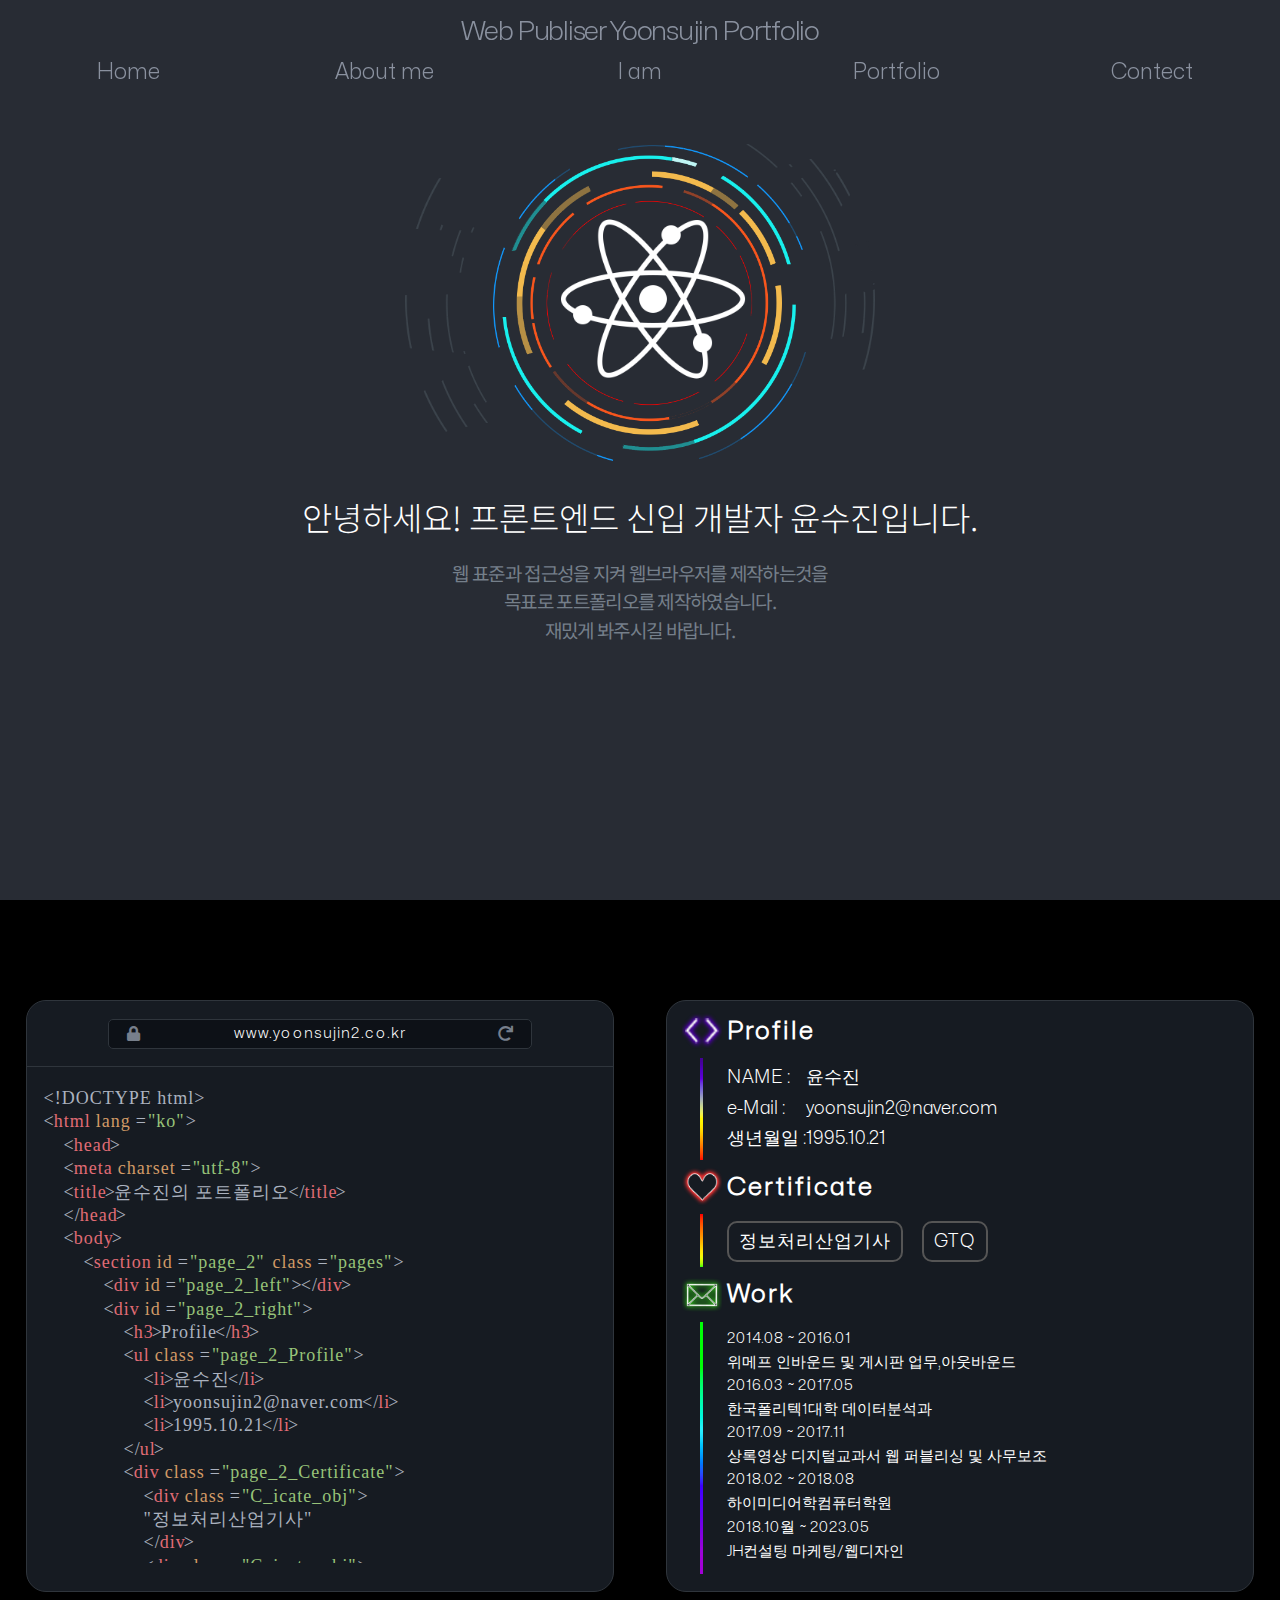
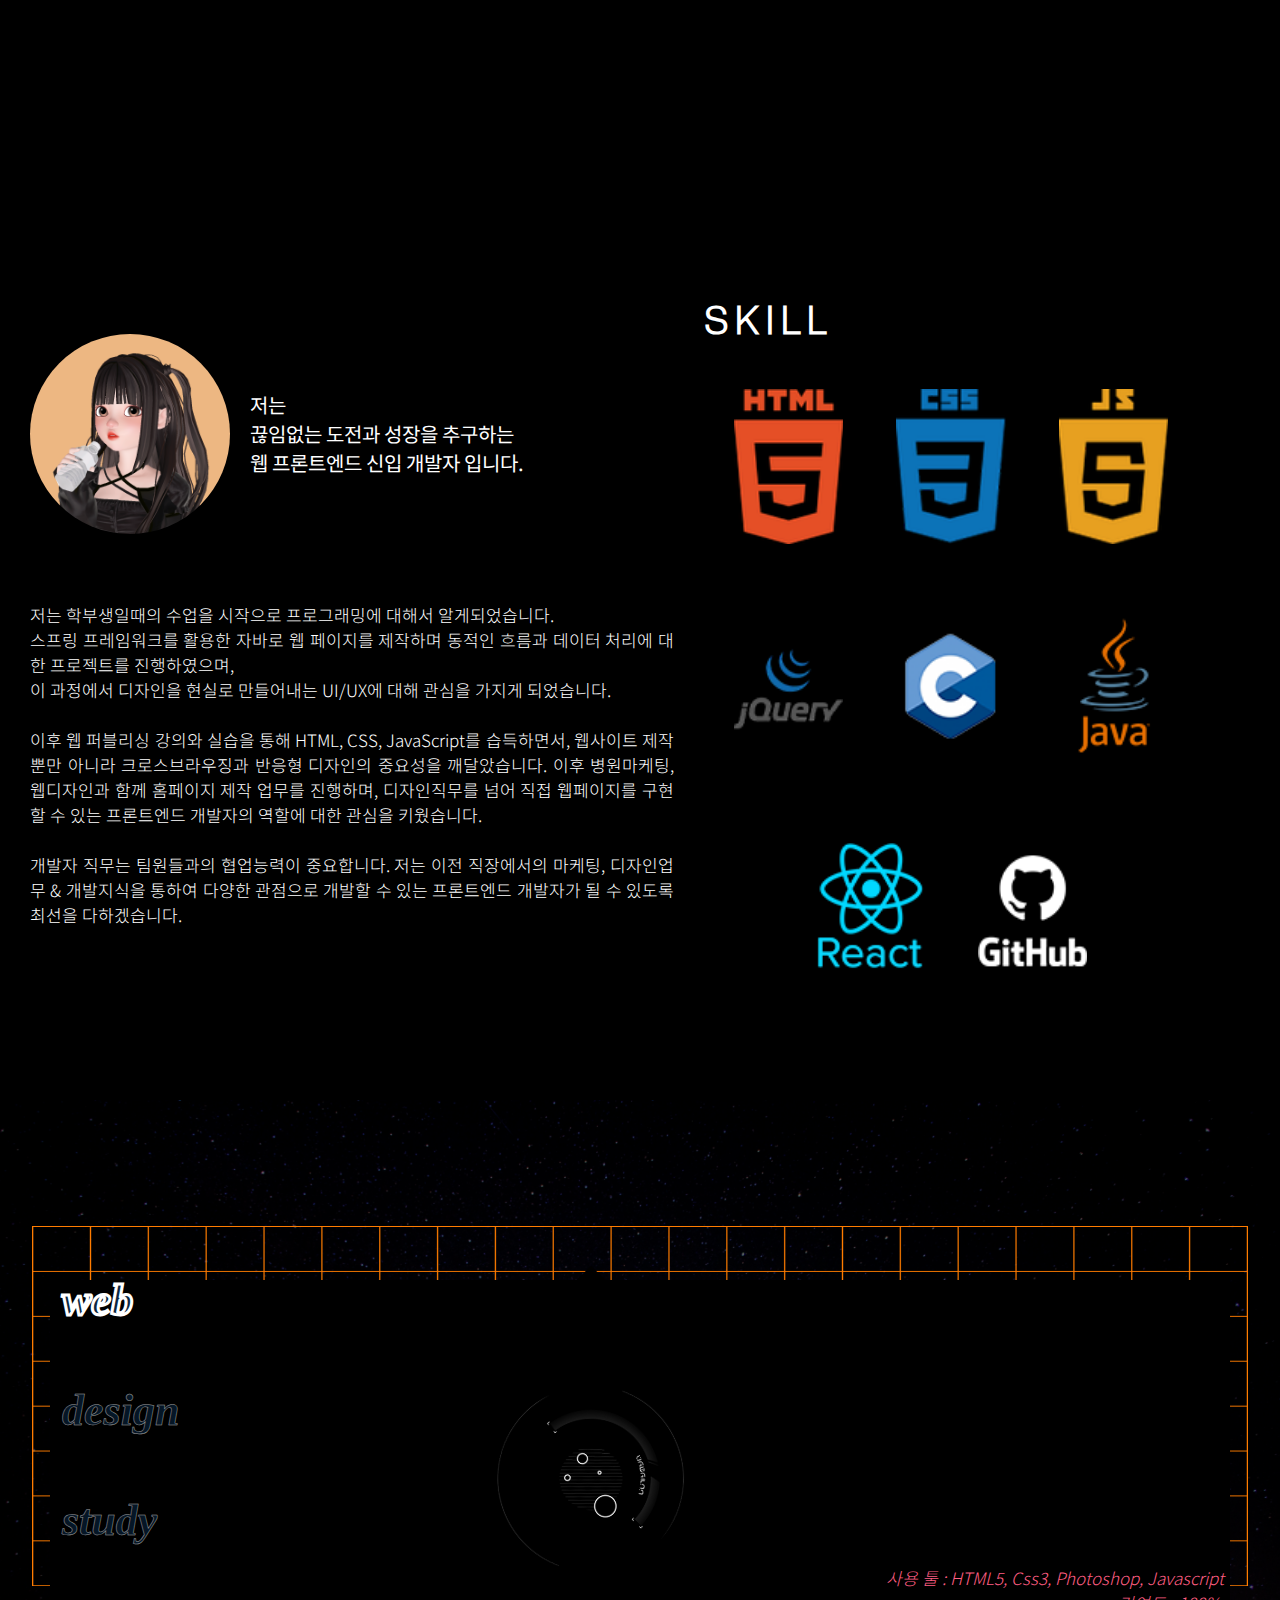
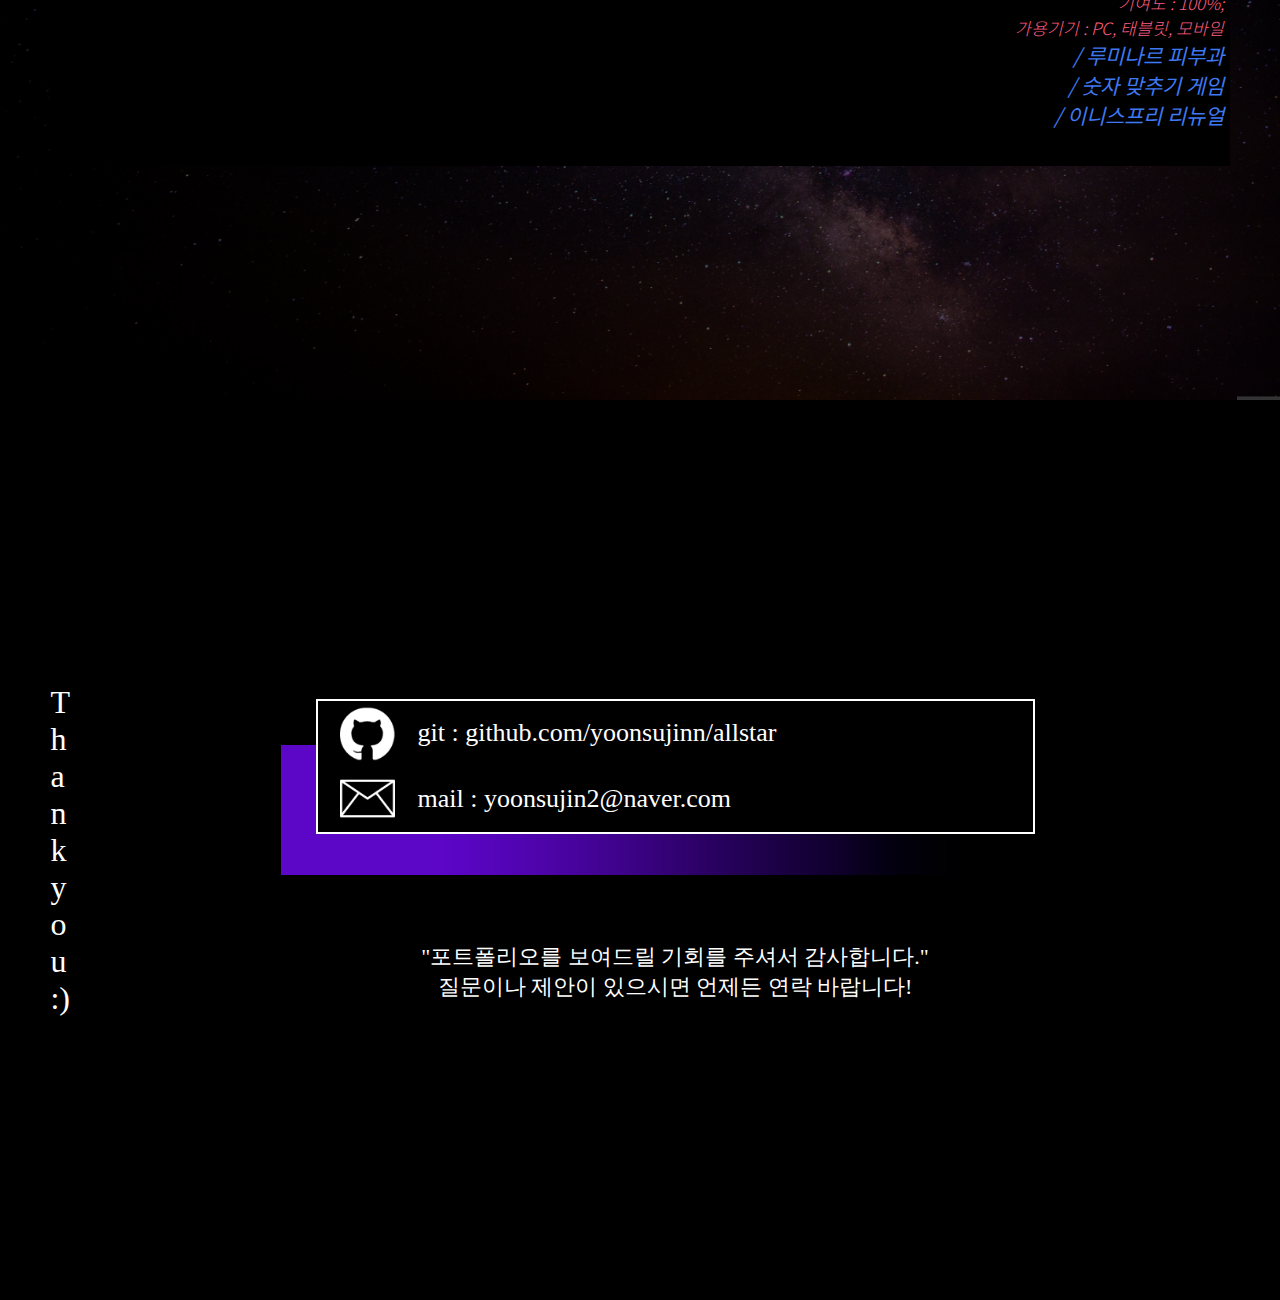
==== commit dc902600: "반응형 완료" ====
--- a/index.html
+++ b/index.html
@@ -312,9 +312,6 @@
             </div>
             <!-- doctype -->
 
-
-
-
           </div>
         </div>
         <div id="page_2_right">
@@ -364,16 +361,15 @@
         <div id="page_3_left_top">
           <div class="sujin_wrap"></div>
           <span id="page_3_left_span_1">
-            <p>안녕하세요.</p>
+            <p>저는</p>
             <p>끊임없는 도전과 성장을 추구하는</p>
-            <p>웹 프론트엔드 신입 개발자 </p>
-            <p>윤수진입니다!</p>
+            <p>웹 프론트엔드 신입 개발자 입니다. </p>
           </span>
         </div>
 
          <div id="page_3_left_footer">
           <span id="page_3_left_span_2">
-            저는 학부생일때의 수업을 시작으로 프로그래밍에 대해서 알게되었습니다.<br>
+            <!-- 저는 학부생일때의 수업을 시작으로 프로그래밍에 대해서 알게되었습니다.<br>
             <br>
             스프링 프레임워크를 활용한 자바로 웹 페이지를 제작하며 <br>
             동적인 흐름과 데이터 처리에 대한 프로젝트를 진행하였으며,<br>
@@ -388,7 +384,25 @@
             <br>
           개발자 직무는 팀원들과의 협업능력이 중요합니다.  <br>
             저는 이전 직장에서의 마케팅, 디자인업무 & 개발지식을 통하여  <br>
-            다양한 관점으로 개발할 수 있는 프론트엔드 개발자가 될 수 있도록 최선을 다하겠습니다.  <br>
+            다양한 관점으로 개발할 수 있는 프론트엔드 개발자가 될 수 있도록 최선을 다하겠습니다.  <br> -->
+
+            저는 학부생일때의 수업을 시작으로 프로그래밍에 대해서 알게되었습니다. <br>
+
+            스프링 프레임워크를 활용한 자바로 웹 페이지를 제작하며
+            동적인 흐름과 데이터 처리에 대한 프로젝트를 진행하였으며,<br>
+            이 과정에서 디자인을 현실로 만들어내는 UI/UX에 대해 관심을 가지게 되었습니다.<br><br>
+
+            이후 웹 퍼블리싱 강의와 실습을 통해 HTML, CSS, JavaScript를 습득하면서,
+            웹사이트 제작뿐만 아니라 크로스브라우징과 반응형 디자인의 중요성을 깨달았습니다.
+
+            이후 병원마케팅, 웹디자인과 함께 홈페이지 제작 업무를 진행하며,
+            디자인직무를 넘어 직접 웹페이지를 구현할 수 있는
+            프론트엔드 개발자의 역할에 대한 관심을 키웠습니다.<br><br>
+
+          개발자 직무는 팀원들과의 협업능력이 중요합니다.
+            저는 이전 직장에서의 마케팅, 디자인업무 & 개발지식을 통하여
+            다양한 관점으로 개발할 수 있는 프론트엔드 개발자가 될 수 있도록 최선을 다하겠습니다.
+
           </span>
         </div>
 
@@ -402,7 +416,7 @@
                 </div>
               </div>
 
-              <div class="skill_obj" id="css3">
+              <div class="skill_obj" id="h_css3">
                 <div class="skill_obj_before" id="css_before">
                   <span class="per">95%</span>
                   <span class="before_1">대부분의 디자인을 구현할 수 있습니다.</span>
--- a/css/index.css
+++ b/css/index.css
@@ -736,7 +736,7 @@
   grid-area: cc;
   display: flex;
   justify-content: center;
-  margin: 30px 0 0 80px;
+  margin: 30px 30px 0 80px;
 }
 
 .sujin_wrap{
@@ -774,7 +774,6 @@
   font-weight: 300;
   text-align: justify;
   transition: all 0.5s;
-  line-height: 1.1;
   /* transform: translate(0, 100px); */
 }
 
@@ -838,42 +837,50 @@
   background: url('../img/index/html5.png');
   background-size: 100%;
   background-repeat: no-repeat;
-}
-#css3{
-  background: url('../img/index/CSS3.png');
+  background-position: center;
+}
+#h_css3{
+  background: url('../img/index/css3.png');
   background-size: 100%;
   background-repeat: no-repeat;
+  background-position: center;
 }
 #javascript{
   background: url('../img/index/js.png');
   background-size: 100%;
   background-repeat: no-repeat;
+  background-position: center;
 
 }
 #h_jquery{
   background: url('../img/index/jquery.png');
   background-size: 100%;
   background-repeat: no-repeat;
+  background-position: center;
 }
 #c_lan{
   background: url('../img/index/c_lan.png');
   background-size: 100%;
   background-repeat: no-repeat;
+  background-position: center;
 }
 #java_lan{
   background: url('../img/index/java.png');
   background-size: 100%;
   background-repeat: no-repeat;
+  background-position: center;
 }
 #react{
   background: url('../img/index/react.png');
   background-size: 100%;
   background-repeat: no-repeat;
+  background-position: center;
 }
 #git{
   background: url('../img/index/git.png');
   background-size: 100%;
   background-repeat: no-repeat;
+  background-position: center;
 }
 
 .skill_obj_before{
@@ -1036,23 +1043,22 @@
   opacity: 1  !important;
 }
  #rec_3{
-  background: #888;
-  transform: rotate(45deg);
-  width: 400px;
-  height: 400px;
-  position: absolute;
-  left: 400px;
-  top: 84px;
-  -webkit-text-stroke-width: 3px !important;
-  transition: all 0.5s !important;
-  opacity: 1  !important;
-  background-color: #000;
-  background-image: url("../img/index/rec_3_img_1.gif");
-  background-size: 100%;
-  background-repeat: no-repeat;
-  background-position-y: 50%;
-  background-position-x: 50%;
-  cursor: pointer;
+   width: 400px;
+   height: 400px;
+   position: absolute;
+   left: 40%;
+   top: 70%;
+   transform: translate(-50%,-50%) rotate(45deg);
+   transition: all 0.5s !important;
+   opacity: 1  !important;
+   background-color: #000;
+   background-image: url("../img/index/rec_3_img_1.gif");
+   background-size: 100%;
+   background-repeat: no-repeat;
+   background-position-y: 50%;
+   background-position-x: 50%;
+   cursor: pointer;
+   -webkit-text-stroke-width: 3px !important;
 }
 /*
  #rec_3:after{
@@ -1070,7 +1076,7 @@
     position: absolute;
     bottom: -226px;
     left: 150%;
-    width: 500px;
+    width: 33%;
     height: 271px;
     transition: all 0.8s ease;
     display: flex;
@@ -1108,7 +1114,7 @@
   font-family: 'Noto Sans KR', sans-serif;
   font-style: italic;
   font-weight: 300;
-  text-align: left;
+  text-align: right;
   font-size: 17px;
   transition: all 0.5s ease;
   }
--- a/css/index_reation.css
+++ b/css/index_reation.css
@@ -76,7 +76,7 @@
   margin :0px 0 0 20px;
   }
   #page_3_left_footer{
-    margin: 30px 0 0 30px;
+    margin: 30px 30px 0 30px;
   }
   #page_3_right h3{
     font-size: 44px;
@@ -113,16 +113,15 @@
   }
 
   #rec_3{
-    width: 380px;
-    height: 380px;
-    left: 340px;
+    width: 22%;
+    height: 110%;
   }
 
   #page_4>#rec_1 > .rec_4_right {
-        height: 288px;
+    height: 288px;
   }
   .active3{
-    left: 57% !important;
+    left: 62% !important;
   }
 
 
@@ -302,7 +301,7 @@
     height: 200px;
   }
   span#page_3_left_span_1 {
-    margin :0px 0 0 40px;
+    margin :0px 0 0 20px;
   }
   span#page_3_left_span_1 > p{
   font-size: 20px;
@@ -359,7 +358,7 @@
   #rec_3{
     width: 300px;
     height: 300px;
-    left: 330px;
+    left: 46%;
   }
   #page_4>#rec_1 > ul li.page_4_li{
     font-size: 44px;
@@ -367,8 +366,13 @@
     transform: translateX(0);
   }
   .active3{
-    left: 46% !important;
-  }
+    left: 51% !important
+  }
+  #page_4>#rec_1 > .rec_4_right{
+    width: 47%;
+    height: 247px;
+  }
+
   #page_4>#rec_1 > .rec_4_right > span{
     text-align: right;
   }
@@ -394,6 +398,11 @@
   html, body{
     scroll-snap-type:initial ;
   }
+  .disign_contaner {
+    width: 100%;
+    grid-template-columns: 50px auto 50px;
+  }
+
   .disign_contaner_body_con{
     width: 100%;
   }
@@ -564,7 +573,6 @@
   #page_2_right_wrap > .page_2_work > li:nth-child(odd) {
     font-size: 17px;
   }
-
 
   /* 3페이지 */
   /* 3페이지 */
@@ -576,21 +584,22 @@
       " bb bb ";
     justify-content: center;
     height: auto;
-    padding: 50px 0 0 0;
+    padding: 100px 0 0 0;
   }
   #page_3_left_top {
     grid-area: aa;
     display: flex;
     /* margin: 30px 0 0 30px; */
     margin: 0;
-    justify-content: flex-end;
+    justify-content:center;
   }
   .sujin_wrap{
     width: 200px;
     height: 200px;
   }
-  #page_3_left_span_1{
-  margin :0px 0 0 10px;
+  span#page_3_left_span_1{
+    margin : 0px 0 0 30px;
+    width: auto;
   }
   span#page_3_left_span_1 > p{
   font-size: 22px;
@@ -603,52 +612,63 @@
 
   }
   #page_3_left_footer{
+    width: 80%;
     grid-area: cc;
     display: flex;
     margin: 0;
-    justify-content: flex-start;
-    flex-wrap: nowrap;
     align-items: center;
     flex-direction: row;
-    margin: 0px 0 0 80px;
+    justify-self: center;
+  }
+  #page_3_right {
+  /* background: red; */
+  width: 80%;
+  justify-self: center;
+  }
+  #page_3_right h3{
+    display: none;
   }
   #page_3_right > .page_3_right_tag {
     width: 100%;
-    height: 100%;
+    height: 104%;
     /* background: #222; */
     margin: 20px 0 0 0;
     /* border: 1px solid #fff; */
     display: flex;
-    align-content: flex-start;
-    justify-content: center;
-    align-items: baseline;
-    }
-  #page_3_right h3{
-    display: none;
-  }
+    align-content: space-between;
+    align-items: flex-start;
+    flex-direction: column;
+    justify-content: flex-start;
+  }
+
+
+
   .skill_obj {
-    /* display: flex; */
-    width: 12%;
-    justify-content: center;
-    align-items: center;
+    display: flex;
+    width: 110px;
     transition: all 0.5s;
     position: relative;
-    float: left;
-    margin: 0 45px 15px 0;
+    /* float: left; */
+    margin: 15px 14px;
+    flex-wrap: nowrap;
+    align-items: flex-start;
+    justify-content: center;
+    flex-direction: column;
   }
   .skill_obj_before{
+    width: 150px;
+    height: 150px;
     top: 0%;
-    left: -0%;
-    font-size: 15px;
+    left: -9%;
   }
   .before_1{
     display: none;
   }
   .skill_obj_after{
-    width: 150%;
-
-    top: 0%;
-    left: -20%;
+    width: 130px;
+    height: 130px;
+    top: 11%;
+    left: -9%;
   }
 
 
@@ -664,16 +684,20 @@
     height: 135%;
     bottom: -50%;
   }
-
+  #page_4>#rec_1 > ul {
+  position: absolute;
+  top: 101px;
+  left: 30px;
+  }
   #page_4>#rec_1 > ul li.page_4_li {
-      font-size: 43px;
-      line-height: 1.3;
-    }
-
-    #rec_3{
-    width: 300px;
-    height: 300px;
-    left: 30%;
+    font-size: 44px;
+    line-height: 2.5;
+  }
+  #rec_3{
+    width: 258px;
+    height: 258px;
+    left: 54%;
+    top: 74%;
   }
 
   #page_4>#rec_1 > .rec_4_right > p{
@@ -685,13 +709,12 @@
 
   #page_4>#rec_1 > .rec_4_right {
     height: 221px;
-    bottom: -277px;
-    width: 500px;
+    bottom: -333px;
+    width: 442px;
     height: 162px;
-
   }
   .active3{
-    left: 23% !important;
+    left: 36% !important;
   }
 
   #page_5 {
@@ -724,12 +747,10 @@
   }
 }
 
-
 @media screen and (min-width:480px) and (max-width:770px) {
-
-    body{
-      scroll-snap-type: block;
-    }
+  html, body{
+    scroll-snap-type:initial ;
+  }
     .disign_contaner_body_con{
       width: 100%;
     }
@@ -778,14 +799,14 @@
   }
   .mobile_side_menu{
     display: block;
-    }
-
+  }
   #page_1 {
+    padding: 80px 0 0 0;
     grid-template-columns: 1fr;
-    grid-template-rows: 3fr 2fr;
-  }
-    #page_1_left {
-      padding: 55px 0 0 0;
+    grid-template-rows: 2fr 3fr;
+  }
+  #page_1_left {
+    padding: 55px 0 0 0;
     }
 
   #page_1_left > #mainimgwrap {
@@ -827,9 +848,8 @@
   #page_1_left > #mainimgwrap > img:nth-child(7) {
     width: 37%;
     right: 31%;
-    top: 24%;
+    top: 28%;
     transform: translate(0, -0%);
-
   }
 
   #page_1_right {
@@ -857,30 +877,56 @@
     font-size: 20px;
 
   }
+
   /* 2페이지 */
-
   #page_2 {
     grid-template-columns: 1fr;
-  }
-
-  #page_2_left{
-    display: none;
-  }
-
+    grid-template-rows: 522px auto;
+    padding: 0;
+    height: auto;
+  }
+  #page_2_left {
+    display: grid;
+    justify-items: center;
+    width: 100%;
+    height: 100%;
+    align-items: start;
+    margin: 30px 0 0 0;
+  }
+
+  #page_2_left_wrap {
+    height: 95%;
+    padding: 10px 0 20px 0;
+  }
+  .page_2_left_top{
+    height: 50px;
+  }
+  .coding_wrap {
+    height: 86%;
+  }
+
+  .coding_wrap > span {
+    font-size: 14px;
+  }
   #page_2_right {
-    padding: 30px 0 0px 0;
-  }
-
+    margin: 0 0 30px 0px;
+    display: grid;
+    justify-items: center;
+    width: 100%;
+    height: 104.7%;
+    align-items: center;
+  }
   #page_2_right_wrap{
-    grid-template-columns: 40px auto;
+    grid-template-columns: 60px auto;
+    grid-template-rows : 40px auto 40px auto 40px auto;
     padding: 20px 0 20px 20px
   }
 
   #page_2_right_wrap .page_2_icon{
-    width: 35px;
-  }
-  #page_2_right_wrap > ul.page_2_Profile > li {
-    font-size: 17px;
+    width: 50px;
+  }
+  #page_2_right_wrap > ul.page_2_Profile > li.profile_li{
+    font-size: 18px;
   }
 
   #page_2_right_wrap > h3{
@@ -888,10 +934,16 @@
     font-size: 30px;
   }
   #page_2_right_wrap #page_2_icon_line_1{
-    height: 90px;
+    height: 99px;
+  }
+  #page_2_right_wrap #page_2_icon_line_2{
+    height: 55px;
   }
   #page_2_right_wrap #page_2_icon_line_3{
-    height: 261px
+    height: 299px;
+  }
+  #page_2_right_wrap > ul.page_2_Profile > li {
+    font-size: 19px;
   }
   #page_2_right_wrap > .page_2_Certificate > div.c_icate_obj{
     font-size: 17px;
@@ -902,57 +954,110 @@
   #page_2_right_wrap > .page_2_work > li {
     font-size: 17px;
   }
+
   #page_2_right_wrap > .page_2_work > li:nth-child(odd) {
-    font-size: 16px;
-  }
-  #page_2_right_wrap > .page_2_work > li:nth-child(even) {
     font-size: 17px;
   }
+
+      /* 3페이지 */
   /* 3페이지 */
-
   #page_3 {
-    grid-template-columns : 1fr;
-    grid-template-rows : 1fr 1fr;
-  }
-
-  #page_3_left > img {
-    width: 67%;
-    padding: 25px;
-  }
-  #page_3_right > p#page_3_right_p{
-    padding: 15px;
-    box-sizing: border-box;
-    font-size: 16px;
-    line-height: 22px;
+    grid-template-rows: 23fr 42fr 50fr;
+    grid-template-columns: 50% 45%;
+    grid-template-areas: " aa aa"
+      " cc cc "
+      " bb bb ";
+    justify-content: center;
+    height: auto;
+    padding: 50px 0 0 0;
+  }
+  #page_3_left_top {
+    grid-area: aa;
+    margin: 0;
+    align-items: center;
+    justify-content: center;
+  }
+  .sujin_wrap{
+    width: 200px;
+    height: 200px;
+  }
+  span#page_3_left_span_1{
+    width: auto;
+    margin :0px 0 0 15px;
+  }
+  span#page_3_left_span_1 > p{
+    font-size: 17px;
+  }
+  span#page_3_left_span_2 {
     width: 95%;
-    height: 88%;
-    overflow-y: auto;
-    -ms-overflow-style: none;
-    scrollbar-width: none;
-    overflow-style: none;
-  }
-
-  #page_3_right > p::-webkit-scrollbar {
-    display: none; /* 크롬, 사파리, 오페라 */
-  }
-
-  #page_3_right > .page_3_right_tag{
-    /* width: 95%;
-    padding: 80px 0 0 25px;
-    box-sizing: border-box;
-    grid-template-columns: repeat(3, minmax(50px,auto));
-    text-align: center;
-    justify-content: inherit; */
-    display: none;
-  }
-
-  #page_3_right > .page_3_right_tag > .Skill_obj{
+    height: auto;
     font-size: 17px;
-    padding: 8px;
-  }
-  #page_3_right > img{
-    display: none;
-  }
+    font-weight: 300;
+  }
+  #page_3_left_footer{
+    grid-area: cc;
+    display: flex;
+    margin: 0;
+
+  }
+  #page_3_right > .page_3_right_tag {
+    height: 100%;
+    /* background: #222; */
+    /* margin: 20px 0 0 0; */
+    /* border: 1px solid #fff; */
+    display: flex;
+    /* justify-content: space-around; */
+    flex-direction: row;
+    align-content: flex-start;
+    flex-wrap: wrap;
+  }
+  #html5{
+    background-size: 70%;
+  }
+  #h_css3{
+    background-size: 70%;
+  }
+  #javascript{
+    background-size: 70%;
+  }
+  #react{
+    background-size: 75%;
+  }
+  #git{
+    background-size: 75%;
+  }
+  #page_3_right h3{
+    display: none;
+  }
+  .skill_obj {
+    display: flex;
+    width: 110px;
+    height: 27%;
+    transition: all 0.5s;
+    position: relative;
+    /* float: left; */
+    margin: 15px 14px;
+    flex-wrap: nowrap;
+    align-items: flex-start;
+    justify-content: center;
+    flex-direction: column;
+  }
+  .skill_obj_before{
+    width: 150px;
+    height: 150px;
+    top: 0%;
+    left: -9%;
+  }
+  .before_1{
+    display: none;
+  }
+  .skill_obj_after{
+    width: 130px;
+    height: 130px;
+    top: 11%;
+    left: -9%;
+  }
+
 
   /* page 4 */
 
@@ -962,32 +1067,35 @@
     top: 14%;
     background-size: 233% 111%;
   }
-  #page_4>#rec_1 > ul{
-    top: 15px;
+  #page_4>#rec_1 > ul {
+    top: 5px;
     left: 15px;
-  }
+    width: 90%;
+    display: grid;
+    grid-template-columns: 1fr 1fr 1fr;
+    justify-items: center;
+    }
 
   #page_4>#rec_1 > ul li.page_4_li {
-    font-size: 43px;
-    line-height: 1.3;
-  }
-
+      font-size: 35px;
+      line-height: 2.5;
+    }
 
   #page_4>#rec_1 > .rec_4_right {
     height: 221px;
-    bottom: -277px;
-    width: 194px;
+    bottom: -300px;
+    width: 100%;
     height: 162px;
   }
 
   #page_4>#rec_1 > .rec_4_right > span {
-    display: none;
+
   }
   #page_4>#rec_1 > .rec_4_right > p{
     display: none;
   }
   .active3{
-    left: 51% !important;
+    left: -11% !important;
   }
 
   #page_4>#rec_1>#rec_2 {
@@ -999,8 +1107,9 @@
    #rec_3{
     width: 220px;
     height: 220px;
-    left: 123px;
-    top: 174px;
+    top: 80%;
+    left: 50%;
+    transform: translate(-50%, -50%) rotate(45deg);
 
   }
   #page_4>#rec_1 > #rec_4{
@@ -1062,6 +1171,10 @@
 }
 
 @media screen and (min-width:1px) and (max-width:480px) {
+
+  html, body {
+    scroll-snap-type: initial;
+}
 
   .disign_contaner_body_con{
     width: 100%;
@@ -1126,13 +1239,14 @@
     grid-template-columns: 1fr;
     grid-template-rows: 2fr 2fr;
   }
+  #page_1_left {
+    padding: 55px 0 30px 0;
+    }
   #page_1_left > #mainimgwrap {
     width: 350px;
     height: 350px;
     position: relative;
-    top: 15%;
-    left: 50%;
-    transform: translate(-50%, 0%);
+
     display: grid;
     justify-content: center;
     align-items: center;
@@ -1174,11 +1288,11 @@
     top: 53%;
   }
   #page_1_right {
-
+    justify-content: flex-start;
     align-items: center;
     flex-direction: column;
     text-align: center;
-  }
+}
   #page_1_right > h2.index{
     display: block;
     font-size: 28px;
@@ -1194,128 +1308,196 @@
   }
   /* 2페이지 */
 
-  #page_2 {
-    grid-template-columns: 1fr;
-    /* background: #888; */
-  }
-  #page_2_left{
-    display: none;
-  }
-  #page_2_right {
-    padding: 0 0 0px 0;
-  }
-  #page_2_right_wrap{
-    grid-template-columns: 40px auto;
-    grid-template-rows: 40px auto 40px auto 40px;
-    padding: 10px 0px 10px 10px;
-
-  }
-
-  #page_2_right_wrap .page_2_icon{
-    width: 35px;
-  }
-
-  #page_2_right_wrap > .page_2_Certificate{
-    width: 100%;
-  }
-  #page_2_right_wrap > ul.page_2_Profile > li {
-    font-size: 16px
-  }
-  #page_2_right_wrap > h3{
-    letter-spacing: 2px;
-    font-size: 22px;
-  }
-  #page_2_right_wrap #page_2_icon_line_1{
-    height: 82px;
-  }
-  #page_2_right_wrap #page_2_icon_line_2{
-    height : 36px
-  }
-  #page_2_right_wrap #page_2_icon_line_3{
-    height: 260px;
-  }
-  #page_2_right_wrap > .page_2_Certificate > div.c_icate_obj{
-    font-size: 16px;
-    padding: 5px;
-  }
-  #page_2_right_wrap > .page_2_work{
-    grid-template-columns: repeat(1, minmax(100px,auto));
-  }
-  #page_2_right_wrap > .page_2_work > li {
-    font-size: 16px;
-  }
-
-  #page_2_right_wrap > .page_2_work > li:nth-child(odd) {
-    font-size: 13px;
-  }
-  #page_2_right_wrap > .page_2_work > li:nth-child(even) {
-    font-size: 14px;
-  }
-
-  #page_2_right_wrap > ul.page_2_Profile > li.profile_li{
-    font-size: 18px;
-  }
-  /* 3페이지 */
-
-  #page_3 {
-    grid-template-columns : 1fr;
-    grid-template-rows: 1fr 1fr;
-  }
-  #page_3_left {
-    display: grid;
-    justify-items: center;
-    justify-content: center;
-    grid-template-rows: 50px auto;
-    grid-template-areas:
-    '.'
-    'page3img';
-  }
-  #page_3_left > img {
-    width: 65%;
-    padding: 25px;
-    grid-area: page3img;
-  }
-
-  #page_3_right {
-    width: 100%;
-    height: 75%;
-  }
-  #page_3_right > p#page_3_right_p{
-    padding: 15px;
-    box-sizing: border-box;
-    font-size: 15px;
-    line-height: 22px;
-    width: 100%;
-    height: 66%;
-    overflow-y: auto;
-    -ms-overflow-style: none;
-    scrollbar-width: none;
-    overflow-style: none;
-  }
-
-  #page_3_right > p::-webkit-scrollbar {
-      display: none; /* 크롬, 사파리, 오페라 */
-  }
-
-
-
-  #page_3_right > .page_3_right_tag{
-    /* width: 92%;
-    padding: 49px 50px 0 50px;
-    box-sizing: border-box;
-    grid-template-columns: repeat(3, minmax(50px,auto));
-    text-align: center;
-    justify-content: start;
-    box-sizing: border-box; */
-    display: none;
-  }
-  /* #page_3_right > .page_3_right_tag > .Skill_obj{
-    font-size: 17px;
-    padding: 8px;
-  } */
-  #page_3_right > img{
-    display: none;
-  }
+    #page_2 {
+      grid-template-columns: 1fr;
+      grid-template-rows: 522px auto;
+      padding: 0;
+      height: auto;
+    }
+    #page_2_left {
+      display: grid;
+      justify-items: center;
+      width: 100%;
+      height: 100%;
+      align-items: start;
+      margin: 30px 0 0 0;
+    }
+
+    #page_2_left_wrap {
+      height: 95%;
+      padding: 10px 0 20px 0;
+    }
+    .page_2_left_top{
+      height: 50px;
+    }
+    .urll{
+      padding: 0;
+    }
+    .coding_wrap {
+      height: 86%;
+    }
+
+    .coding_wrap > span {
+      font-size: 14px;
+    }
+    #page_2_right {
+      margin: 0 0 30px 0px;
+      display: grid;
+      justify-items: center;
+      width: 100%;
+      height: 104.7%;
+      align-items: center;
+    }
+    #page_2_right_wrap{
+      grid-template-columns: 60px auto;
+      grid-template-rows : 40px auto 40px auto 40px auto;
+      padding: 20px 0 20px 20px
+    }
+
+    #page_2_right_wrap .page_2_icon{
+      width: 50px;
+    }
+    #page_2_right_wrap > ul.page_2_Profile > li.profile_li{
+      font-size: 16px;
+    }
+
+    #page_2_right_wrap > h3{
+      letter-spacing: 2px;
+      font-size: 25px;
+    }
+    #page_2_right_wrap #page_2_icon_line_1{
+      height: 99px;
+    }
+    #page_2_right_wrap #page_2_icon_line_2{
+      height: 55px;
+    }
+    #page_2_right_wrap #page_2_icon_line_3{
+      height: 299px;
+    }
+    #page_2_right_wrap > ul.page_2_Profile > li {
+      font-size: 17px;
+    display: block;
+
+    }
+    #page_2_right_wrap > .page_2_Certificate > div.c_icate_obj{
+      font-size: 17px;
+      display: block;
+    margin: 10px 0 10px 0;
+    padding: 0;
+    border: 0;
+    }
+
+    #page_2_right_wrap > .page_2_work{
+      grid-template-columns: repeat(1, minmax(100px,auto));
+    }
+    #page_2_right_wrap > .page_2_work > li {
+      font-size: 16px;
+    }
+
+    #page_2_right_wrap > .page_2_work > li:nth-child(odd) {
+      font-size: 17px;
+    }
+
+    /* 3페이지 */
+    #page_3 {
+      grid-template-rows: 23fr 42fr 50fr;
+      grid-template-columns: 50% 45%;
+      grid-template-areas: " aa aa"
+        " cc cc "
+        " bb bb ";
+      justify-content: center;
+      height: auto;
+      padding: 50px 0 0 0;
+    }
+    #page_3_left_top {
+      align-items: center;
+      flex-direction: column;
+      margin: 20px;
+    }
+    .sujin_wrap{
+      width: 200px;
+      height: 200px;
+    }
+    span#page_3_left_span_1{
+      width: 100%;
+      margin :0;
+    }
+    span#page_3_left_span_1 > p{
+      font-size: 20px;
+      text-align: center;
+      margin: 20px 0 0px 0;
+    }
+    span#page_3_left_span_2 {
+      width: 95%;
+      height: auto;
+      font-size: 17px;
+      font-weight: 300;
+    }
+    #page_3_left_footer{
+      grid-area: cc;
+      display: flex;
+      margin: 0;
+
+    }
+    #page_3_right > .page_3_right_tag {
+      height: 100%;
+      /* background: #222; */
+      /* margin: 20px 0 0 0; */
+      /* border: 1px solid #fff; */
+      display: flex;
+      /* justify-content: space-around; */
+      flex-direction: row;
+      align-content: flex-start;
+      flex-wrap: wrap;
+    }
+    #html5{
+      background-size: 70%;
+    }
+    #h_css3{
+      background-size: 70%;
+    }
+    #javascript{
+      background-size: 70%;
+    }
+    #react{
+      background-size: 75%;
+    }
+    #git{
+      background-size: 75%;
+    }
+    #page_3_right h3{
+      display: none;
+    }
+    .skill_obj {
+      display: flex;
+      width: 110px;
+      height: 27%;
+      transition: all 0.5s;
+      position: relative;
+      /* float: left; */
+      margin: 15px 14px;
+      flex-wrap: nowrap;
+      align-items: flex-start;
+      justify-content: center;
+      flex-direction: column;
+    }
+    .skill_obj_before{
+      width: 150px;
+      height: 150px;
+      top: 0%;
+      left: -9%;
+    }
+    .before_1{
+      display: none;
+    }
+    .skill_obj_after{
+      width: 130px;
+      height: 130px;
+      top: 20%;
+      left: -9%;
+    }
+
+
   /* page 4 */
   #page_4 > #rec_1{
     width: 95%;
@@ -1324,7 +1506,7 @@
     background-size: 175% 80%;
   }
   #page_4>#rec_1 > ul{
-    top: 5px;
+    top: 25px;
     left: 15px;
     width: 90%;
     display: grid;
@@ -1332,7 +1514,7 @@
     justify-items: center;
   }
   #page_4>#rec_1 > ul li.page_4_li {
-      font-size: 30px;
+      font-size: 34px;
       line-height: 1.3;
     }
 
@@ -1341,34 +1523,40 @@
   }
 
   #page_4>#rec_1 > .rec_4_right {
-    width: 300px;
+    bottom: -284px;
+    left: 150%;
+    width: 92%;
+    height: 245px;
+  }
+  #page_4>#rec_1 > .rec_4_right > span{
+    text-align: right;
+    font-size: 15px;
   }
   #page_4>#rec_1 > .rec_4_right > p{
     display: none;
   }
 
   .active3{
-    left: 12% !important;
+    left: 0% !important;
   }
   .active_1 {
     -webkit-text-stroke-width: 1px !important;
   }
 
   .active_2 {
-    font-size: 19px !important;
+    font-size: 16px !important;
   }
 
   #page_4>#rec_1>#rec_2 {
     width: 90%;
     height: 115%;
-    bottom: -28%;
-  }
-
+    bottom: -22%;
+  }
   #rec_3{
     width: 180px;
     height: 180px;
-    left: 26%;
-    top: 94px;
+    left: 49%;
+    top: 65%;
   }
   #page_4>#rec_1 > #rec_4{
     bottom: -140px;
@@ -1438,6 +1626,23 @@
       display: grid;
     }
 
+    .tab{
+    	padding: 0 0 0 20px
+    }
+    .tab2{
+    	padding: 0 0 0 40px
+    }
+    .tab3{
+    	padding: 0 0 0 60px
+    }
+    .tab4{
+    	padding: 0 0 0 80px
+    }
+    .tab5{
+    	padding: 0 0 0 100px
+    }
+
+
 
 
 }
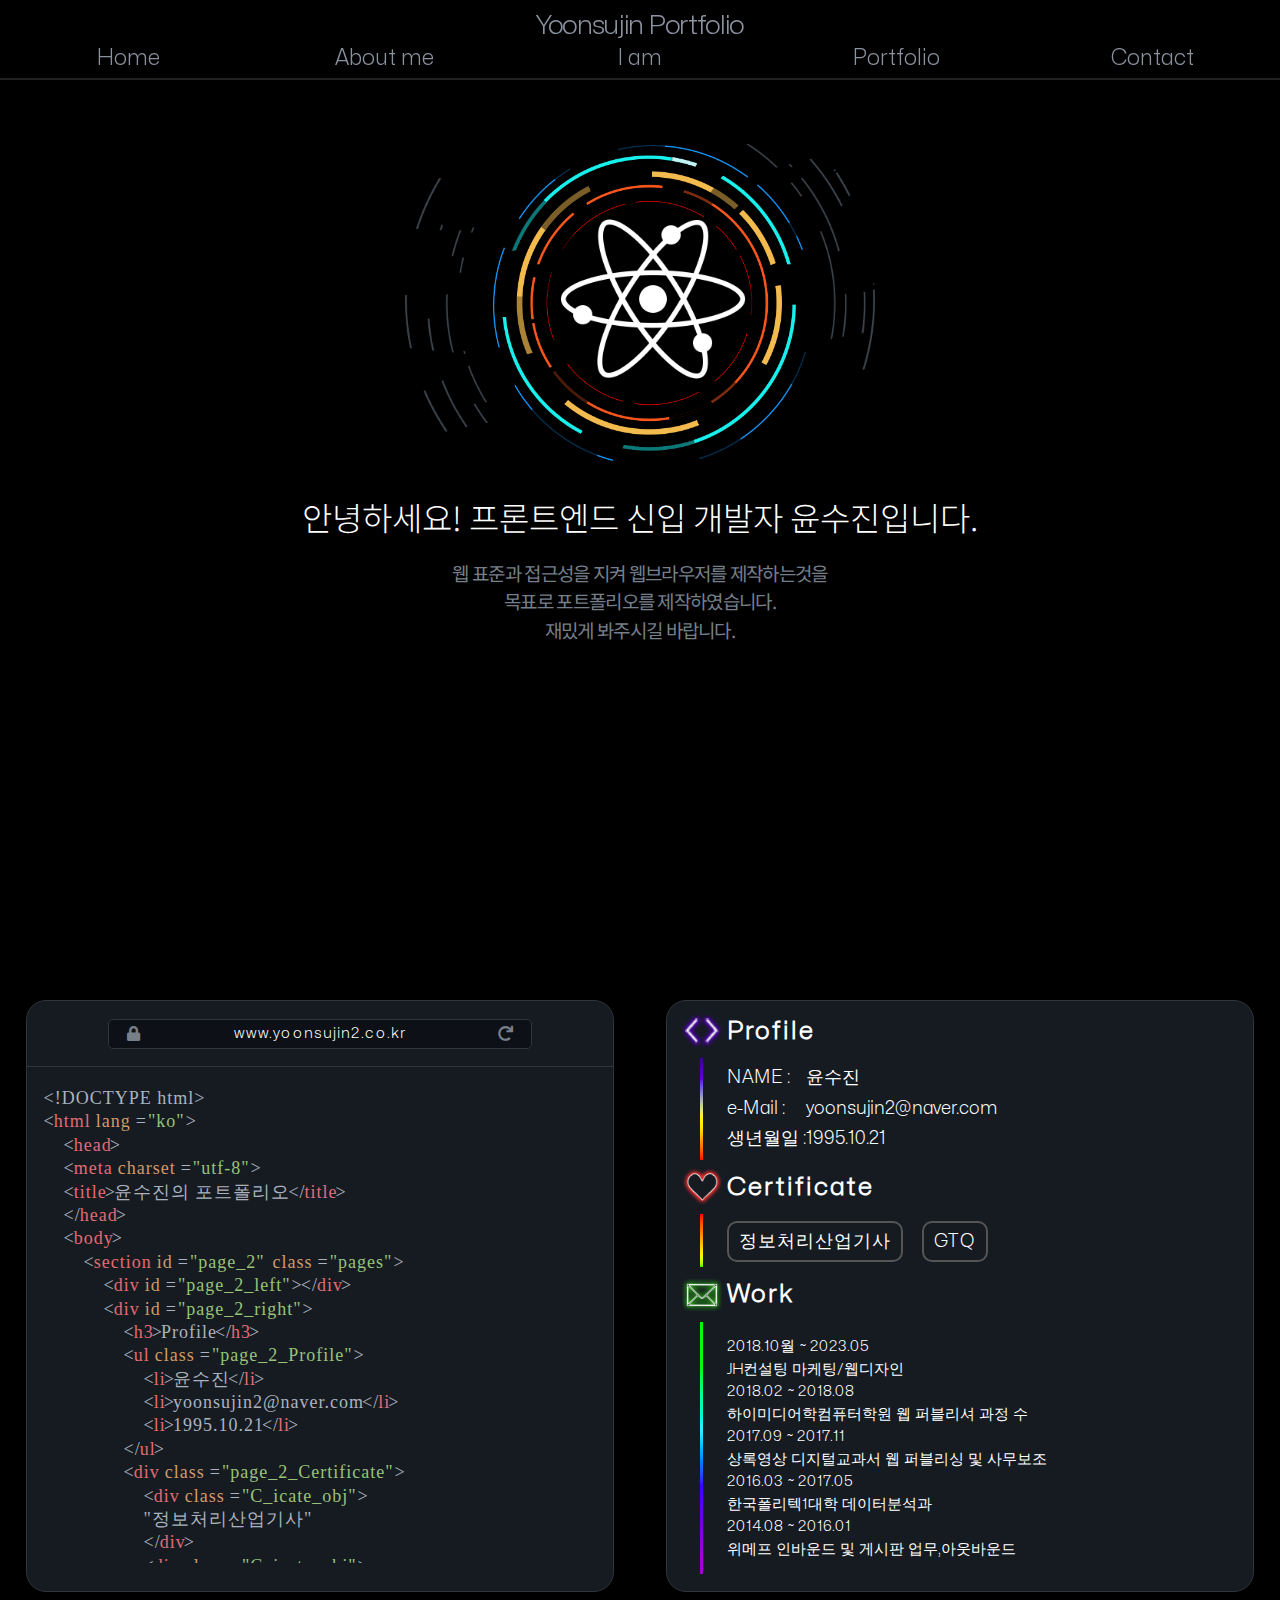
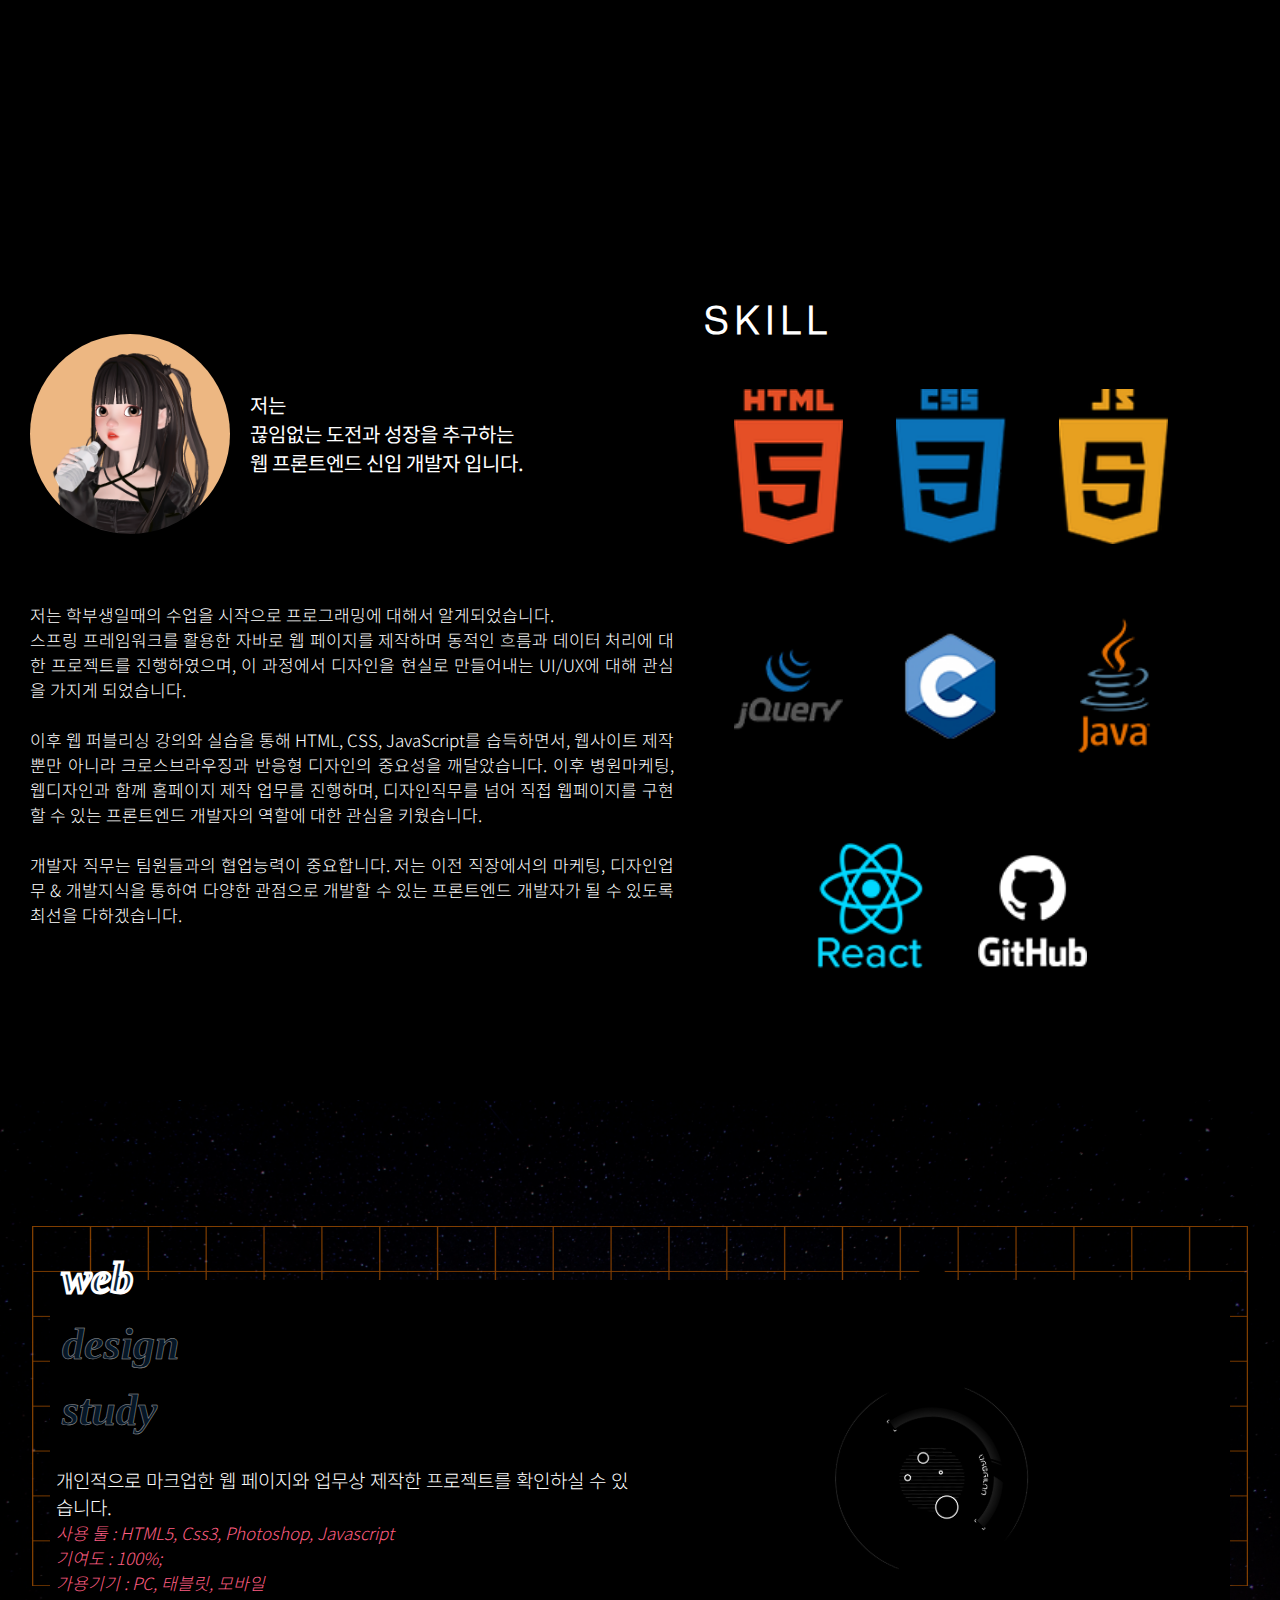
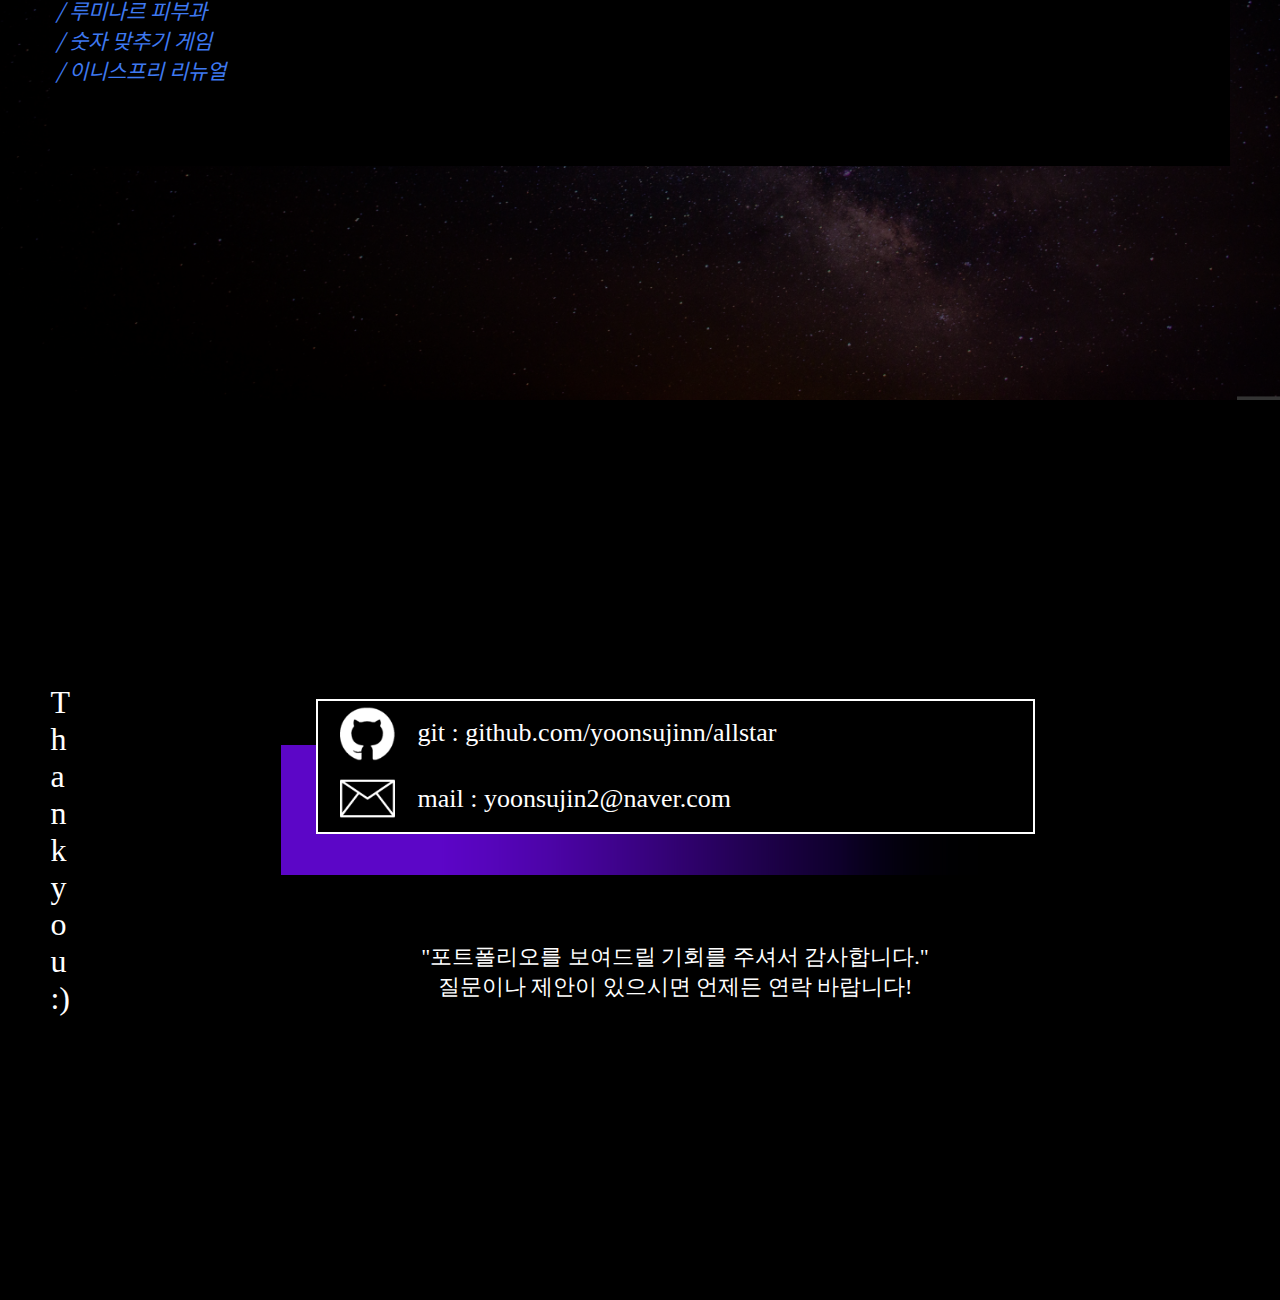
==== commit df9e3d65: "피드백 내용 수정" ====
--- a/index.html
+++ b/index.html
@@ -10,47 +10,47 @@
     <link rel="stylesheet" href="./css/index_reation.css">
     <script src="https://code.jquery.com/jquery-3.6.0.js"></script>
     <script type="text/javascript" src="./js/jquery.js"></script>
-    <title>안녕하세요 윤수진의 포트폴리오 입니다.</title>
+    <title>프론트앤드 윤수진의 포트폴리오 입니다.</title>
   </head>
   <body>
   <div class="page_1_wrap">
     <header>
       <div class="mobile_menu"></div>
-        <h2>Web Publiser Yoonsujin Portfolio</h2>
+        <h2>Yoonsujin Portfolio</h2>
         <ul>
           <li>
-            <a class="menu_a" href="#page_1">Home</a>
-          </li>
-          <li>
-            <a class="menu_a" href="#page_2">About me</a>
-          </li>
-          <li>
-            <a class="menu_a" href="#page_3">I am</a>
-          </li>
-          <li>
-            <a class="menu_a" href="#page_4">Portfolio</a>
-          </li>
-          <li>
-            <a class="menu_a" href="#page_5">Contect</a>
+            <a class="menu_a" href="#page_1_HOME">Home</a>
+          </li>
+          <li>
+            <a class="menu_a" href="#page_2_about_me">About me</a>
+          </li>
+          <li>
+            <a class="menu_a" href="#page_3_iam">I am</a>
+          </li>
+          <li>
+            <a class="menu_a" href="#page_4_Portfolio">Portfolio</a>
+          </li>
+          <li>
+            <a class="menu_a" href="#page_5_Contact">Contact</a>
           </li>
         </ul>
 
       <div class="mobile_side_menu">
         <ul>
           <li>
-            <a class="menu_a" href="#page_1">Home</a>
-          </li>
-          <li>
-            <a class="menu_a" href="#page_2">About me</a>
-          </li>
-          <li>
-            <a class="menu_a" href="#page_3">I am</a>
-          </li>
-          <li>
-            <a class="menu_a" href="#page_4">Portfolio</a>
-          </li>
-          <li>
-            <a class="menu_a" href="#page_5">Contect</a>
+            <a class="menu_a" href="#page_1_HOME">Home</a>
+          </li>
+          <li>
+            <a class="menu_a" href="#page_2_about_me">About me</a>
+          </li>
+          <li>
+            <a class="menu_a" href="#page_3_iam">I am</a>
+          </li>
+          <li>
+            <a class="menu_a" href="#page_4_Portfolio">Portfolio</a>
+          </li>
+          <li>
+            <a class="menu_a" href="#page_5_Contact">Contact</a>
           </li>
         </ul>
 
@@ -77,7 +77,7 @@
 
 
 <div class="screen-container">
-      <section id="page_1"  class="pages">
+      <section id="page_1_HOME"  class="pages">
         <div id="page_1_left">
           <div id="mainimgwrap">
             <img id="main_img1" src="./img/index/fnffnbg.png" alt="fnffnbg">
@@ -113,7 +113,7 @@
         </div>
 
       </section>
-      <section id="page_2"  class="pages">
+      <section id="page_2_about_me"  class="pages">
 
         <div id="page_2_left">
 
@@ -125,7 +125,6 @@
                   www.yoonsujin2.co.kr
                 </div>
                 <i class="fas fa-redo fa-spin fa-xs" style="color: #777f8b;"></i>
-
               </div>
 
             </div>
@@ -311,6 +310,9 @@
 
             </div>
             <!-- doctype -->
+
+
+
 
           </div>
         </div>
@@ -342,22 +344,22 @@
             <h3>Work</h3>
             <img class="page_2_icon_line" id="page_2_icon_line_3" src="./img/index/page_2_icon_line3.png" alt="page_2_icon_line3">
             <ul class="page_2_work">
+              <li>2018.10월 ~ 2023.05</li>
+              <li> JH컨설팅 마케팅/웹디자인</li>
+              <li>2018.02 ~ 2018.08 </li>
+              <li> 하이미디어학컴퓨터학원 웹 퍼블리셔 과정 수</li>
+              <li>2017.09  ~ 2017.11 </li>
+              <li>상록영상 디지털교과서 웹 퍼블리싱 및 사무보조</li>
+              <li>2016.03 ~ 2017.05</li>
+              <li> 한국폴리텍1대학 데이터분석과</li>
               <li>2014.08 ~ 2016.01 </li>
               <li> 위메프 인바운드 및 게시판 업무,아웃바운드</li>
-              <li>2016.03 ~ 2017.05</li>
-              <li> 한국폴리텍1대학 데이터분석과</li>
-              <li>2017.09  ~ 2017.11 </li>
-              <li>상록영상 디지털교과서 웹 퍼블리싱 및 사무보조</li>
-              <li>2018.02 ~ 2018.08 </li>
-              <li> 하이미디어학컴퓨터학원</li>
-              <li>2018.10월 ~ 2023.05</li>
-              <li> JH컨설팅 마케팅/웹디자인</li>
             </ul>
           </div>
         </div>
       </section>
 
-      <section id="page_3"  class="pages">
+      <section id="page_3_iam"  class="pages">
         <div id="page_3_left_top">
           <div class="sujin_wrap"></div>
           <span id="page_3_left_span_1">
@@ -369,39 +371,24 @@
 
          <div id="page_3_left_footer">
           <span id="page_3_left_span_2">
-            <!-- 저는 학부생일때의 수업을 시작으로 프로그래밍에 대해서 알게되었습니다.<br>
-            <br>
-            스프링 프레임워크를 활용한 자바로 웹 페이지를 제작하며 <br>
-            동적인 흐름과 데이터 처리에 대한 프로젝트를 진행하였으며,<br>
+            저는 학부생일때의 수업을 시작으로 프로그래밍에 대해서 알게되었습니다.<br>
+
+            스프링 프레임워크를 활용한 자바로 웹 페이지를 제작하며
+            동적인 흐름과 데이터 처리에 대한 프로젝트를 진행하였으며,
             이 과정에서 디자인을 현실로 만들어내는 UI/UX에 대해 관심을 가지게 되었습니다.<br>
             <br>
-            이후 웹 퍼블리싱 강의와 실습을 통해 HTML, CSS, JavaScript를 습득하면서,<br>
-            웹사이트 제작뿐만 아니라 크로스브라우징과 반응형 디자인의 중요성을 깨달았습니다.<br>
-            <br>
-            이후 병원마케팅, 웹디자인과 함께 홈페이지 제작 업무를 진행하며,<br>
-            디자인직무를 넘어 직접 웹페이지를 구현할 수 있는<br>
-            프론트엔드 개발자의 역할에 대한 관심을 키웠습니다.<br>
-            <br>
-          개발자 직무는 팀원들과의 협업능력이 중요합니다.  <br>
-            저는 이전 직장에서의 마케팅, 디자인업무 & 개발지식을 통하여  <br>
-            다양한 관점으로 개발할 수 있는 프론트엔드 개발자가 될 수 있도록 최선을 다하겠습니다.  <br> -->
-
-            저는 학부생일때의 수업을 시작으로 프로그래밍에 대해서 알게되었습니다. <br>
-
-            스프링 프레임워크를 활용한 자바로 웹 페이지를 제작하며
-            동적인 흐름과 데이터 처리에 대한 프로젝트를 진행하였으며,<br>
-            이 과정에서 디자인을 현실로 만들어내는 UI/UX에 대해 관심을 가지게 되었습니다.<br><br>
-
             이후 웹 퍼블리싱 강의와 실습을 통해 HTML, CSS, JavaScript를 습득하면서,
             웹사이트 제작뿐만 아니라 크로스브라우징과 반응형 디자인의 중요성을 깨달았습니다.
 
             이후 병원마케팅, 웹디자인과 함께 홈페이지 제작 업무를 진행하며,
             디자인직무를 넘어 직접 웹페이지를 구현할 수 있는
-            프론트엔드 개발자의 역할에 대한 관심을 키웠습니다.<br><br>
+            프론트엔드 개발자의 역할에 대한 관심을 키웠습니다.
+            <br><br>
 
           개발자 직무는 팀원들과의 협업능력이 중요합니다.
             저는 이전 직장에서의 마케팅, 디자인업무 & 개발지식을 통하여
             다양한 관점으로 개발할 수 있는 프론트엔드 개발자가 될 수 있도록 최선을 다하겠습니다.
+            <br>
 
           </span>
         </div>
@@ -462,15 +449,11 @@
                 <span class="before_1">git을 활용하여 소스코드의 변경사항을 체계적으로 관리할 수 있습니다.  </span>
                 </div>
               </div>
-
-
             </div>
-<!--
-            <img id="page_3_img" src="./img/index/astrocat.png" alt="cutychar"> -->
           </div>
       </section>
 
-      <section id="page_4"  class="pages">
+      <section id="page_4_Portfolio"  class="pages">
         <div id="rec_1">
           <div id="rec_2"></div>
           <ul class="Portfolio_list">
@@ -535,7 +518,7 @@
 
       </section>
 
-      <section id="page_5" class="pages">
+      <section id="page_5_Contact" class="pages">
           <span>T</br>h</br>a</br>n</br>k</br>y</br>o</br>u</br>:)</br> </span>
         <div class="page_5_left">
           <div class="page_5_con">
--- a/css/index.css
+++ b/css/index.css
@@ -30,10 +30,9 @@
   width:100%;
 	height:100%;
   font-family: 'MonaSans';
-
   min-width: 375px;
-  scroll-snap-type: y mandatory;
-  transition: all 0.8s linear;
+  /* scroll-snap-type: y mandatory;
+  transition: all 0.8s linear; */
 
 }
 
@@ -109,8 +108,8 @@
   width: 78%;
   background-color: rgba(10, 10, 21 , 0.8);
   transition: 0.8s;
-  left: -111%;
-  opacity: 0;
+  right: -111%;
+  /* opacity: 0; */
   z-index: 9999;
   display: grid;
   grid-template-rows: 70px auto 50px;
@@ -156,7 +155,7 @@
 }
 
 .disign_contaner_nav_active{
-  left: 0;
+  right: 0;
   opacity: 1;
 }
 
@@ -216,16 +215,16 @@
 }
 
 header{
-	position: fixed;
-	width: 100%;
-	height: 80px;
-  display: grid;
-  grid-template-columns:3fr 7fr;
-  place-items:center;
+  position: fixed;
+  width: 100%;
+  height: 80px;
+  display: grid;
+  grid-template-columns: 3fr 7fr;
+  place-items: center;
   z-index: 5555;
-
-
-
+  /* background: rgba(226, 226, 226, 0.2); */
+  box-sizing: border-box;
+  border-bottom: 2px solid #222;
 }
 header >h2{
   font-size: 32px;
@@ -250,6 +249,10 @@
 
 header ul li{
   place-items:center;
+  width: 100%;
+  height: 100%;
+  display: flex;
+  justify-content: center;
 }
 
 header ul li a{
@@ -261,26 +264,25 @@
   z-index: 555555;
 }
 
-header ul li a:hover{
+header ul li:hover a{
   font-weight: bold;
-}
-
-header ul li a:hover:after{
+  text-align: center;
+}
+
+ header ul li a:hover:after{
   opacity: 1;
   width: 100%;
   -webkit-transition: all 3s;
   transition: all 0.3s;
-}
-
+  left: -1%;
+}
 header ul li a:after{
   content: '';
   opacity: 0;
   width: 1%;
   height: 4px;
-  background: red;
   position: absolute;
-  bottom: -13%;
-  left: 0;
+  bottom: -75%;
   -webkit-transition: all 200ms;
   transition: all 200ms;
   background: linear-gradient(140deg, #D2A8FF 12.09%, #F778BA 42.58%, #FF7B72 84.96%);
@@ -295,7 +297,7 @@
   display: grid;
   overflow:hidden;
   transition: all 0.8s linear;
-   scroll-snap-align: start;
+  scroll-snap-align: start;
 }
 
 
@@ -306,21 +308,21 @@
 }
 
 
-#page_1{
+#page_1_HOME{
   grid-template-rows: 1fr;
   grid-template-columns: 6fr 6fr;
-  background: #282c34
-
-}
-
-#page_2{
+  background: #000;
+
+}
+
+#page_2_about_me{
   grid-template-rows: 1fr;
   grid-template-columns: 1fr 1fr;
   padding: 80px 0 0 0;
 
 }
 
-#page_3{
+#page_3_iam {
   grid-template-rows: 43fr 57fr;
   grid-template-columns: 51% 49%;
   grid-template-areas:
@@ -328,7 +330,7 @@
   " cc bb ";
 
 }
-#page_4{
+#page_4_Portfolio{
   background:url("../img/index/main7.jpg");
   background-size: cover;
   place-items: center;
@@ -337,7 +339,7 @@
   height:100%;
 }
 
-#page_4::before{
+#page_4_Portfolio::before{
   content: "";
   width: 100%;
   height: 100%;
@@ -485,10 +487,10 @@
   transform: translate(0, -50%);
 }
 
-#page_1_right{
+#page_1_right {
   position: relative;
   display: flex;
-  align-items: flex-start;
+  align-items: start;
   flex-direction: column;
   justify-content: center;
 }
@@ -714,13 +716,13 @@
   /* transform: translate(10%, 0%); */
   /* opacity: 0; */
   transition: all 0.5s;
+  gap: 10px;
 
 }
 
 #page_2_right_wrap > .page_2_work > li {
   color: #fff;
   font-size: 18px;
-  padding: 0 0 5px 0;
 
 }
 
@@ -982,7 +984,7 @@
 /* 페이지4 상세 */
 
 
-#page_4 > #rec_1{
+#rec_1{
   /* background: red; */
   background: url(../img/index/page4_rac_1.png);
   width: 84%;
@@ -994,7 +996,7 @@
   justify-items: center;
   align-items: end;
 }
-#page_4>#rec_1>#rec_2{
+#rec_1>#rec_2{
   background: #000;
   width: 86%;
   height: 150%;
@@ -1002,16 +1004,13 @@
   bottom: -60%;
 
 }
-
-#page_4>#rec_1 > ul{
+#rec_1 > ul{
   /* background: red; */
   position: absolute;
   top: 20px;
   left: 30px;
-
-}
-
-#page_4>#rec_1 > ul li.page_4_li {
+}
+#rec_1 > ul li.page_4_li {
   font-size: 60px;
   font-weight: bold;
   font-family: 'Rubik Iso', cursive;
@@ -1025,18 +1024,7 @@
   -webkit-transition: all 2s ease;
   opacity: 0.6;
 }
-/* #page_4>#rec_1 > ul li.page_4_li:after{
-  content: '';
-  position: relative;
-  width: 100%;
-  height: 4px;
-  background: red;
-  position: absolute;
-  bottom: 10%;
-  left: 0;
-  -webkit-transition: all 200ms;
-  transition: all 200ms;
-  } */
+
 .active_1{
   -webkit-text-stroke-width: 3px !important;
   transition: all 2s !important;
@@ -1046,7 +1034,7 @@
    width: 400px;
    height: 400px;
    position: absolute;
-   left: 40%;
+   left: 67%;
    top: 70%;
    transform: translate(-50%,-50%) rotate(45deg);
    transition: all 0.5s !important;
@@ -1072,10 +1060,10 @@
    left: 0;
  } */
 
-  #page_4>#rec_1 > .rec_4_right{
+  #page_4_Portfolio > #rec_1 > .rec_4_right{
     position: absolute;
     bottom: -226px;
-    left: 150%;
+    left: -65%;
     width: 33%;
     height: 271px;
     transition: all 0.8s ease;
@@ -1084,14 +1072,14 @@
   }
   .active3{
     display: block;
-    left: 65% !important;
+    left: 2% !important;
     transition: all 0.5s !important;
     opacity: 1  !important;
   }
 
 
 
-  #page_4>#rec_1 > .rec_4_right > p{
+  #rec_1 > .rec_4_right > p{
     color: #fff;
     font-family: 'Noto Sans KR', sans-serif;
     text-align: justify;
@@ -1106,25 +1094,23 @@
 
   }
 
-#page_4>#rec_1 > .rec_4_right > p::-webkit-scrollbar {
+#rec_1 > .rec_4_right > p::-webkit-scrollbar {
   display: none; /* 크롬, 사파리, 오페라 */
 }
-#page_4>#rec_1 > .rec_4_right > span{
+#rec_1 > .rec_4_right > span{
   color: #ff5e82;
   font-family: 'Noto Sans KR', sans-serif;
   font-style: italic;
   font-weight: 300;
-  text-align: right;
   font-size: 17px;
   transition: all 0.5s ease;
   }
 
-#page_4>#rec_1 > .rec_4_right > ul li.potfolio_list{
+#rec_1 > .rec_4_right > ul li.potfolio_list{
   color: #3e79f1;
   font-family: 'Noto Sans KR', sans-serif;
   font-style: italic;
   font-weight: 400;
-  text-align: right;
   font-size: 21px;
   transition: all 0.5s ease;
   cursor: pointer;
@@ -1140,14 +1126,14 @@
 
 /* 5page 시작 */
 
-#page_5 {
+#page_5_Contact {
   display: grid;
   grid-template-rows: 1fr;
   grid-template-columns: 90px 2fr;
   background-color: #000;
   font-size: 32px;
 }
-#page_5 > span{
+#page_5_Contact > span{
   color:#fff;
   font-family: 'Mona Sans';
   display: inline-block;
@@ -1155,14 +1141,14 @@
   align-self:center;
   justify-Self:right;
 }
-#page_5 > .page_5_left{
+ .page_5_left{
   display: grid;
   justify-content: center;
   align-content: center;
   grid-template-rows: auto 12% auto;
 }
 
-#page_5 > .page_5_left > .page_5_con{
+ .page_5_left > .page_5_con{
   background: #000;
   border: 2px solid #fff;
   width: 715px;
@@ -1194,8 +1180,6 @@
   width: 55px;
 }
 
-
-
 .page_5_con  a p{
   display: block;
   color:#fff;
@@ -1203,11 +1187,11 @@
   font-family: 'Mona Sans';
 }
 
-#page_5 > .page_5_left > h3{
+.page_5_left > h3{
   display: none;
 }
 
-#page_5 > .page_5_left > h2{
+ .page_5_left > h2{
   display: block;
   color: #fff;
   align-self: center;
@@ -1216,9 +1200,6 @@
   font-weight: 100;
   text-align: center;
 }
-
-
-
 .page_5_con_before{
   position: relative;
   top: -83%;
--- a/css/index_reation.css
+++ b/css/index_reation.css
@@ -40,25 +40,25 @@
   #page_2_left, #page_2_right{
         height: 81.7%;
   }
+
+  #page_2_right_wrap #page_2_icon_line_3{
+    height: 262px;
+  }
+
+  #page_2_right_wrap > .page_2_work{
+    grid-template-columns: repeat(1, minmax(100px,auto));
+    gap : 4px;
+  }
   #page_2_right_wrap > .page_2_work > li {
     font-size: 18px;
-  }
-  #page_2_right_wrap #page_2_icon_line_3{
-    height: 262px;
-  }
-
-  #page_2_right_wrap > .page_2_work{
-    grid-template-columns: repeat(1, minmax(100px,auto));
-  }
-  #page_2_right_wrap > .page_2_work > li {
-    font-size: 18px;
+
   }
   #page_2_right_wrap > .page_2_work > li:nth-child(odd) {
     font-size: 15px;
   }
 
   /* 3페이지 */
-  #page_3 {
+  #page_3_iam  {
     grid-template-rows: 43fr 57fr;
     grid-template-columns: 55% 45%;
   }
@@ -99,32 +99,25 @@
     left: -20%;
   }
   /* page 4 */
-  #page_4 > #rec_1 {
-    width: 95%;
-    height: 360px;
-    top: 14%;
-    background-size: 80.7% 166%;
-  }
-
-  #page_4>#rec_1>#rec_2 {
+  #rec_1 {
+      width: 95%;
+      height: 360px;
+      top: 14%;
+      background-size: 80.7% 166%;
+    }
+  #rec_1>#rec_2 {
     width: 90%;
     height: 150%;
     bottom: -60%;
   }
-
-  #rec_3{
-    width: 22%;
-    height: 110%;
-  }
-
-  #page_4>#rec_1 > .rec_4_right {
-    height: 288px;
-  }
-  .active3{
-    left: 62% !important;
-  }
-
-
+  #page_4_Portfolio > #rec_1 > .rec_4_right {
+    bottom: -226px;
+    left: -65%;
+    height: 271px;
+    transition: all 0.8s ease;
+    display: flex;
+    flex-direction: column;
+      }
 }
 
 /* PC , 테블릿 가로 (해상도 768px ~ 1023px)*/
@@ -151,12 +144,12 @@
   }
   header{
     grid-template-columns: 1fr;
-    padding: 10px 0 10px 0;
+    padding: 10px 0;
   }
   header >h2 {
     font-size: 27px;
   }
-  #page_1 {
+  #page_1_HOME{
     grid-template-columns: 1fr;
     grid-template-rows: 2fr 6fr;
   }
@@ -233,7 +226,7 @@
   }
   /* 2페이지 */
 
-  #page_2 {
+  #page_2_about_me {
       padding: 100px 0 0 0;
   }
 
@@ -275,6 +268,7 @@
   }
   #page_2_right_wrap > .page_2_work{
     grid-template-columns: repeat(1, minmax(100px,auto));
+    gap : 4px;
   }
   #page_2_right_wrap > ul.page_2_Profile > li{
     font-size: 18px;
@@ -286,7 +280,7 @@
     font-size: 15px;
   }
   /* 3페이지 */
-  #page_3 {
+  #page_3_iam  {
     grid-template-rows: 43fr 57fr;
     grid-template-columns: 55% 45%;
   }
@@ -343,53 +337,40 @@
   }
 
   /* page 4 */
-  #page_4 > #rec_1{
+ #rec_1{
     width: 95%;
     height: 360px;
     top: 14%;
     background-size: 100% 125%;
   }
-  #page_4>#rec_1>#rec_2 {
+  #rec_1>#rec_2 {
     width: 97%;
     height: 135%;
     bottom: -50%;
   }
-
   #rec_3{
-    width: 300px;
-    height: 300px;
-    left: 46%;
-  }
-  #page_4>#rec_1 > ul li.page_4_li{
+    width: 310px;
+    height: 310px;
+    left: 74%;
+  }
+  #rec_1 > ul li.page_4_li{
     font-size: 44px;
-    line-height: 2.5;
+    line-height: 1.5;
     transform: translateX(0);
   }
-  .active3{
-    left: 51% !important
-  }
-  #page_4>#rec_1 > .rec_4_right{
+  #page_4_Portfolio > #rec_1 > .rec_4_right{
+    bottom: -149px;
+    left: -65%;
     width: 47%;
-    height: 247px;
-  }
-
-  #page_4>#rec_1 > .rec_4_right > span{
-    text-align: right;
-  }
-  /* #page_4>#rec_1 > .rec_4_right {
-    height: 221px
-  } */
-  #page_4>#rec_1 > .rec_4_right > p{
-    display: none;
-  }
-
-  #page_5{
+    height: 269px;
+  }
+  #page_5_Contact{
     grid-template-columns: 70px 2fr;
   }
   .page_5_con a  p{
     font-size: 26px;
   }
-  #page_5 > .page_5_left > h2 {
+  #page_5_Contact > .page_5_left > h2 {
     font-size: 22px;
   }
 }
@@ -402,7 +383,6 @@
     width: 100%;
     grid-template-columns: 50px auto 50px;
   }
-
   .disign_contaner_body_con{
     width: 100%;
   }
@@ -410,15 +390,14 @@
   .disign_contaner_header > h2 {
     font-size: 21px;
   }
-
   header{
     grid-template-columns: 1fr;
-    padding: 10px 0 10px 0;
+    padding: 10px 0;
   }
   header >h2 {
     font-size: 27px;
   }
-  #page_1 {
+  #page_1_HOME{
     grid-template-columns: 1fr;
     grid-template-rows: 3fr 2fr;
   }
@@ -476,7 +455,6 @@
     justify-content: start;
     align-items: center;
     flex-direction: column;
-
   }
   #page_1_right > h2.index{
     display: none;
@@ -492,9 +470,8 @@
     font-size: 21px;
 
   }
-  /* 2페이지 */
-
-  #page_2 {
+  /* 2페이지  */
+  #page_2_about_me   {
     grid-template-columns: 1fr;
     grid-template-rows: 522px auto;
     padding: 0;
@@ -519,7 +496,6 @@
   .coding_wrap {
     height: 86%;
   }
-
   .coding_wrap > span {
     font-size: 14px;
   }
@@ -536,14 +512,12 @@
     grid-template-rows : 40px auto 40px auto 40px auto;
     padding: 20px 0 20px 20px
   }
-
   #page_2_right_wrap .page_2_icon{
     width: 50px;
   }
   #page_2_right_wrap > ul.page_2_Profile > li.profile_li{
     font-size: 18px;
   }
-
   #page_2_right_wrap > h3{
     letter-spacing: 2px;
     font-size: 30px;
@@ -565,18 +539,16 @@
   }
   #page_2_right_wrap > .page_2_work{
     grid-template-columns: repeat(1, minmax(100px,auto));
+    gap : 4px;
   }
   #page_2_right_wrap > .page_2_work > li {
     font-size: 17px;
   }
-
   #page_2_right_wrap > .page_2_work > li:nth-child(odd) {
     font-size: 17px;
   }
-
   /* 3페이지 */
-  /* 3페이지 */
-  #page_3 {
+  #page_3_iam  {
     grid-template-rows: 23fr 42fr 50fr;
     grid-template-columns: 50% 45%;
     grid-template-areas: " aa aa"
@@ -609,7 +581,6 @@
     height: auto;
     font-size: 17px;
     font-weight: 300;
-
   }
   #page_3_left_footer{
     width: 80%;
@@ -640,9 +611,6 @@
     flex-direction: column;
     justify-content: flex-start;
   }
-
-
-
   .skill_obj {
     display: flex;
     width: 110px;
@@ -655,6 +623,15 @@
     justify-content: center;
     flex-direction: column;
   }
+  #javascript{
+    background-size: 90%;
+  }
+  #h_css3{
+    background-size: 90%;
+  }
+  #html5 {
+    background-size: 90%;
+  }
   .skill_obj_before{
     width: 150px;
     height: 150px;
@@ -670,65 +647,59 @@
     top: 11%;
     left: -9%;
   }
-
-
   /* page 4 */
-  #page_4 > #rec_1{
+ #rec_1{
     width: 95%;
     height: 360px;
     top: 14%;
     background-size: 123.5% 111%;
   }
-  #page_4>#rec_1>#rec_2 {
+ #rec_1>#rec_2 {
     width: 90%;
     height: 135%;
     bottom: -50%;
   }
-  #page_4>#rec_1 > ul {
-  position: absolute;
-  top: 101px;
-  left: 30px;
-  }
-  #page_4>#rec_1 > ul li.page_4_li {
+  #rec_1 > ul {
+    position: absolute;
+    left: 30px;
+  }
+  #rec_1 > ul li.page_4_li {
     font-size: 44px;
-    line-height: 2.5;
   }
   #rec_3{
     width: 258px;
     height: 258px;
-    left: 54%;
-    top: 74%;
-  }
-
-  #page_4>#rec_1 > .rec_4_right > p{
-    display: none;
-  }
-  #page_4>#rec_1 > .rec_4_right > span{
-    text-align: right;
-  }
-
-  #page_4>#rec_1 > .rec_4_right {
-    height: 221px;
-    bottom: -333px;
-    width: 442px;
-    height: 162px;
+    left: 64%;
+    top: 58%;
+  }
+  #rec_1 > .rec_4_right > p{
+    /* display: none; */
+  }
+  #rec_1 > .rec_4_right > span{
+      /* text-align: right; */
+  }
+  #page_4_Portfolio > #rec_1 > .rec_4_right {
+    bottom: -383px;
+    left: -100%;
+    width: 92%;
+    height: 271px;
+    text-align: left;
   }
   .active3{
-    left: 36% !important;
-  }
-
-  #page_5 {
+    /* left: 36% !important; */
+  }
+  #page_5_Contact {
     grid-template-rows: 1fr;
     grid-template-columns: 50px 2fr;
     font-size: 31px;
   }
 
-  #page_5 > .page_5_left {
+  #page_5_Contact > .page_5_left {
     display: grid;
     justify-items: center;
     align-content: center;
   }
-  #page_5 > .page_5_left > .page_5_con {
+  #page_5_Contact > .page_5_left > .page_5_con {
     background: #000;
     width: 568px;
     display: grid;
@@ -737,7 +708,7 @@
     padding: 15px;
     font-size: 26px;
   }
-  #page_5 .page_5_left h2 {
+  #page_5_Contact .page_5_left h2 {
     font-size: 22px;
   }
   .page_5_con_before {
@@ -751,45 +722,40 @@
   html, body{
     scroll-snap-type:initial ;
   }
-    .disign_contaner_body_con{
-      width: 100%;
-    }
-
-    .disign_contaner_header > h2 {
-      font-size: 23px;
-    }
-
-    .disign_contaner_X {
-      width: 40px;
-      height: 40px;
-    }
-    .disign_contaner {
-      width: 100%;
-      grid-template-rows: 60px auto 30px;
-      grid-template-columns: 21px auto 54px;
-      grid-template-areas:
-      'nav head button'
-      'nav body body'
-      'nav . .';
-    }
-
-    .disign_contaner_header {
-      padding: 0 0 0 4%;
-    }
-
-
+  .disign_contaner_body_con{
+    width: 100%;
+  }
+  .disign_contaner_header > h2 {
+    font-size: 23px;
+  }
+  .disign_contaner_X {
+    width: 40px;
+    height: 40px;
+  }
+  .disign_contaner {
+    width: 100%;
+    grid-template-rows: 60px auto 30px;
+    grid-template-columns: 21px auto 54px;
+    grid-template-areas:
+    'nav head button'
+    'nav body body'
+    'nav . .';
+  }
+  .disign_contaner_header {
+    padding: 0 0 0 4%;
+  }
   header{
     grid-template-columns: 50px 1fr;
-    padding: 10px 0 10px 0;
+    padding: 10px 0;
     height: 55px;
   }
   header >h2 {
     font-size: 27px;
+
   }
   header> ul{
     display: none;
   }
-
   header ul li a{
     color : #8a919f;
     font-size: 22px;
@@ -800,15 +766,14 @@
   .mobile_side_menu{
     display: block;
   }
-  #page_1 {
+  #page_1_HOME{
     padding: 80px 0 0 0;
     grid-template-columns: 1fr;
     grid-template-rows: 2fr 3fr;
   }
   #page_1_left {
     padding: 55px 0 0 0;
-    }
-
+  }
   #page_1_left > #mainimgwrap {
     width: 400px;
     height: 330px;
@@ -822,28 +787,22 @@
   #page_1_left > #mainimgwrap > img:nth-child(2) {
     width: 72%;
     right: 14%;
-
   }
   #page_1_left > #mainimgwrap > img:nth-child(3) {
     width: 72%;
     right: 14%;
-
   }
   #page_1_left > #mainimgwrap > img:nth-child(4) {
     width: 72%;
     right: 14%;
-
-  }
-
+  }
   #page_1_left > #mainimgwrap > img:nth-child(5) {
     width: 72%;
     right: 14%;
-
   }
   #page_1_left > #mainimgwrap > img:nth-child(6) {
     width: 72%;
     right: 14%;
-
   }
   #page_1_left > #mainimgwrap > img:nth-child(7) {
     width: 37%;
@@ -851,7 +810,6 @@
     top: 28%;
     transform: translate(0, -0%);
   }
-
   #page_1_right {
     justify-content: start;
     align-items: center;
@@ -859,27 +817,23 @@
     padding: 0 0 0 0;
     text-align: center;
   }
-
   #page_1_right > h2.index{
     /* display: none; */
     display: block;
     font-size: 30px;
     padding: 0 0 20px 0; */
-
   }
   #page_1_right > h2.reee{
     display: none;
   }
-
   #page_1_right > h1{
     padding: 0 0 0 0;
     text-align: center;
     font-size: 20px;
-
   }
 
   /* 2페이지 */
-  #page_2 {
+  #page_2_about_me  {
     grid-template-columns: 1fr;
     grid-template-rows: 522px auto;
     padding: 0;
@@ -928,7 +882,6 @@
   #page_2_right_wrap > ul.page_2_Profile > li.profile_li{
     font-size: 18px;
   }
-
   #page_2_right_wrap > h3{
     letter-spacing: 2px;
     font-size: 30px;
@@ -950,21 +903,21 @@
   }
   #page_2_right_wrap > .page_2_work{
     grid-template-columns: repeat(1, minmax(100px,auto));
+    gap : 4px;
   }
   #page_2_right_wrap > .page_2_work > li {
     font-size: 17px;
   }
-
   #page_2_right_wrap > .page_2_work > li:nth-child(odd) {
     font-size: 17px;
   }
 
-      /* 3페이지 */
   /* 3페이지 */
-  #page_3 {
+  #page_3_iam  {
     grid-template-rows: 23fr 42fr 50fr;
     grid-template-columns: 50% 45%;
-    grid-template-areas: " aa aa"
+    grid-template-areas:
+      " aa aa"
       " cc cc "
       " bb bb ";
     justify-content: center;
@@ -998,7 +951,6 @@
     grid-area: cc;
     display: flex;
     margin: 0;
-
   }
   #page_3_right > .page_3_right_tag {
     height: 100%;
@@ -1057,17 +1009,14 @@
     top: 11%;
     left: -9%;
   }
-
-
   /* page 4 */
-
-  #page_4 > #rec_1{
+  #rec_1{
     width: 95%;
     height: 360px;
-    top: 14%;
+    top: 10%;
     background-size: 233% 111%;
   }
-  #page_4>#rec_1 > ul {
+  #rec_1 > ul {
     top: 5px;
     left: 15px;
     width: 90%;
@@ -1075,62 +1024,59 @@
     grid-template-columns: 1fr 1fr 1fr;
     justify-items: center;
     }
-
-  #page_4>#rec_1 > ul li.page_4_li {
-      font-size: 35px;
-      line-height: 2.5;
-    }
-
-  #page_4>#rec_1 > .rec_4_right {
-    height: 221px;
-    bottom: -300px;
-    width: 100%;
-    height: 162px;
-  }
-
-  #page_4>#rec_1 > .rec_4_right > span {
-
-  }
-  #page_4>#rec_1 > .rec_4_right > p{
+  #rec_1 > ul li.page_4_li {
+    font-size: 35px;
+    line-height: 2.5;
+  }
+#page_4_Portfolio > #rec_1 > .rec_4_right {
+  height: 221px;
+  bottom: -300px;
+  width: 100%;
+  height: 162px;
+  left: -150%;
+  text-align: center;
+
+  }
+  /* #rec_1 > .rec_4_right > span {
+
+  } */
+  #rec_1 > .rec_4_right > p{
     display: none;
   }
   .active3{
-    left: -11% !important;
-  }
-
-  #page_4>#rec_1>#rec_2 {
+    left: 0% !important;
+  }
+  #rec_1>#rec_2 {
     width: 90%;
     height: 155%;
     bottom: -62%;
   }
-
    #rec_3{
-    width: 220px;
-    height: 220px;
-    top: 80%;
-    left: 50%;
-    transform: translate(-50%, -50%) rotate(45deg);
-
-  }
-  #page_4>#rec_1 > #rec_4{
+     width: 220px;
+     height: 220px;
+     top: 71%;
+     left: 50%;
+     transform: translate(-50%, -50%) rotate(45deg);
+  }
+  #rec_1 > #rec_4{
     bottom: -277px;
     right: 20px;
     width: 395px;
     height: 162px;
   }
 
-  #page_5 {
+  #page_5_Contact {
     grid-template-rows: 1fr 1fr;
     grid-template-columns: 1fr;
   }
-  #page_5 > .page_5_left {
+  .page_5_left {
     display: grid;
     justify-items: center;
     align-content: end;
     grid-template-rows: auto 22% auto;
     padding: 150px 0 0 0;
   }
-  #page_5 > span {
+  #page_5_Contact > span {
     display: none;
   }
 
@@ -1145,7 +1091,7 @@
      display: grid;
    }
 
-  #page_5 > .page_5_left > .page_5_con  {
+  .page_5_left > .page_5_con  {
     background: #000;
     width: 300px;
     height: 100px;
@@ -1154,7 +1100,7 @@
     grid-template-columns: 1fr 1fr 1fr;
   }
 
-  #page_5 .page_5_left h3 {
+ .page_5_left h3 {
     display: block;
     color:#fff;
     font-family: 'Mona Sans';
@@ -1165,7 +1111,7 @@
     height: 100px;
     top: -150%
   }
-  #page_5 > .page_5_left > h2 {
+ .page_5_left > h2 {
     display: none;
   }
 }
@@ -1174,7 +1120,7 @@
 
   html, body {
     scroll-snap-type: initial;
-}
+  }
 
   .disign_contaner_body_con{
     width: 100%;
@@ -1207,18 +1153,15 @@
 
   header{
     grid-template-columns: 64px 1fr;
-    padding: 10px 0 10px 0;
+    padding: 10px 0 ;
     height: 55px;
   }
   header >h2 {
     font-size: 22px;
-    justify-self: start;
   }
   header> ul{
     display: none;
   }
-
-
   header ul li a{
     color : #8a919f;
     font-size: 20px;
@@ -1235,7 +1178,7 @@
     font-size: 20px;
   }
 
-  #page_1 {
+  #page_1_HOME{
     grid-template-columns: 1fr;
     grid-template-rows: 2fr 2fr;
   }
@@ -1304,11 +1247,13 @@
   }
 
   #page_1_right > h1{
-    display: none;
+    display: block;
+    font-size: 17px;
+    min-width: 344px;
   }
   /* 2페이지 */
 
-    #page_2 {
+    #page_2_about_me  {
       grid-template-columns: 1fr;
       grid-template-rows: 522px auto;
       padding: 0;
@@ -1386,20 +1331,18 @@
     padding: 0;
     border: 0;
     }
-
     #page_2_right_wrap > .page_2_work{
       grid-template-columns: repeat(1, minmax(100px,auto));
+      gap : 4px;
     }
     #page_2_right_wrap > .page_2_work > li {
       font-size: 16px;
     }
-
     #page_2_right_wrap > .page_2_work > li:nth-child(odd) {
       font-size: 17px;
     }
-
     /* 3페이지 */
-    #page_3 {
+    #page_3_iam {
       grid-template-rows: 23fr 42fr 50fr;
       grid-template-columns: 50% 45%;
       grid-template-areas: " aa aa"
@@ -1437,7 +1380,6 @@
       grid-area: cc;
       display: flex;
       margin: 0;
-
     }
     #page_3_right > .page_3_right_tag {
       height: 100%;
@@ -1496,16 +1438,14 @@
       top: 20%;
       left: -9%;
     }
-
-
   /* page 4 */
-  #page_4 > #rec_1{
+  #rec_1{
     width: 95%;
     height: 340px;
-    top: 11%;
+    top: 7%;
     background-size: 175% 80%;
   }
-  #page_4>#rec_1 > ul{
+  #rec_1 > ul{
     top: 25px;
     left: 15px;
     width: 90%;
@@ -1513,80 +1453,71 @@
     grid-template-columns: 1fr 1fr 1fr;
     justify-items: center;
   }
-  #page_4>#rec_1 > ul li.page_4_li {
+  #rec_1 > ul li.page_4_li {
       font-size: 34px;
       line-height: 1.3;
-    }
-
-  #page_4>#rec_1 > .rec_4_right > ul li.potfolio_list{
+  }
+  #rec_1 > .rec_4_right > ul li.potfolio_list{
     font-size: 18px;
   }
-
-  #page_4>#rec_1 > .rec_4_right {
-    bottom: -284px;
-    left: 150%;
-    width: 92%;
-    height: 245px;
-  }
-  #page_4>#rec_1 > .rec_4_right > span{
-    text-align: right;
+#page_4_Portfolio > #rec_1 > .rec_4_right{
+    height: 221px;
+    bottom: -300px;
+    width: 100%;
+    height: 162px;
+    left: -150%;
+    text-align: center;
+  }
+  #rec_1 > .rec_4_right > span{
     font-size: 15px;
   }
-  #page_4>#rec_1 > .rec_4_right > p{
-    display: none;
-  }
-
+  #rec_1 > .rec_4_right > p{
+    display: none;
+  }
   .active3{
     left: 0% !important;
   }
   .active_1 {
     -webkit-text-stroke-width: 1px !important;
   }
-
   .active_2 {
     font-size: 16px !important;
   }
-
-  #page_4>#rec_1>#rec_2 {
+  #rec_1>#rec_2 {
     width: 90%;
     height: 115%;
     bottom: -22%;
   }
   #rec_3{
-    width: 180px;
-    height: 180px;
+    width: 242px;
+    height: 215px;
     left: 49%;
-    top: 65%;
-  }
-  #page_4>#rec_1 > #rec_4{
+    top: 73%;
+  }
+  #rec_1 > #rec_4{
     bottom: -140px;
     right: 20px;
     width: 395px;
     height: 162px;
   }
-
-  #page_4>#rec_1 > #rec_4 > p{
-    display: none;
-  }
-
-  #page_5 {
+  #rec_1 > #rec_4 > p{
+    display: none;
+  }
+  #page_5_Contact {
     grid-template-rows: 1fr 1fr;
     grid-template-columns: 1fr;
   }
-
-  #page_5 > span {
-    display: none;
-  }
-
-
-  #page_5 > .page_5_left {
+  #page_5_Contact > span {
+    display: none;
+  }
+  .page_5_left {
     display: grid;
     justify-items: center;
     align-content: end;
     grid-template-rows: auto 22% auto;
     padding: 150px 0 0 0;
   }
-  #page_5 > .page_5_left > .page_5_con {
+ .page_5_left > .page_5_con {
     background: #000;
     width: 260px;
     height: 80px;
@@ -1594,14 +1525,11 @@
     grid-template-rows: 1fr;
     grid-template-columns: 1fr 1fr 1fr;
   }
-
-
   .page_5_con_before{
     width: 260px;
     height: 80px;
     top: -125%;
   }
-
   .page_5_con a p{
     display: none;
   }
@@ -1609,40 +1537,31 @@
     height: 100%;
     grid-template-columns:auto;
   }
-
-
-  #page_5 > .page_5_left > h3{
-      display: block;
-      color:#fff;
-      font-family: 'Mona Sans';
-      font-size: 33px;
-    }
-
-  #page_5 .page_5_left h2 {
-    display: none;
-    }
-
-    .page_5_con > a#phon_logo{
-      display: grid;
-    }
-
-    .tab{
-    	padding: 0 0 0 20px
-    }
-    .tab2{
-    	padding: 0 0 0 40px
-    }
-    .tab3{
-    	padding: 0 0 0 60px
-    }
-    .tab4{
-    	padding: 0 0 0 80px
-    }
-    .tab5{
-    	padding: 0 0 0 100px
-    }
-
-
-
-
+  .page_5_left > h3{
+    display: block;
+    color:#fff;
+    font-family: 'Mona Sans';
+    font-size: 33px;
+  }
+  .page_5_left h2 {
+    display: none;
+    }
+  .page_5_con > a#phon_logo{
+    display: grid;
+  }
+  .tab{
+  	padding: 0 0 0 20px
+  }
+  .tab2{
+    padding: 0 0 0 40px
+  }
+  .tab3{
+  	padding: 0 0 0 60px
+  }
+  .tab4{
+  	padding: 0 0 0 80px
+  }
+  .tab5{
+  	padding: 0 0 0 100px
+  }
 }
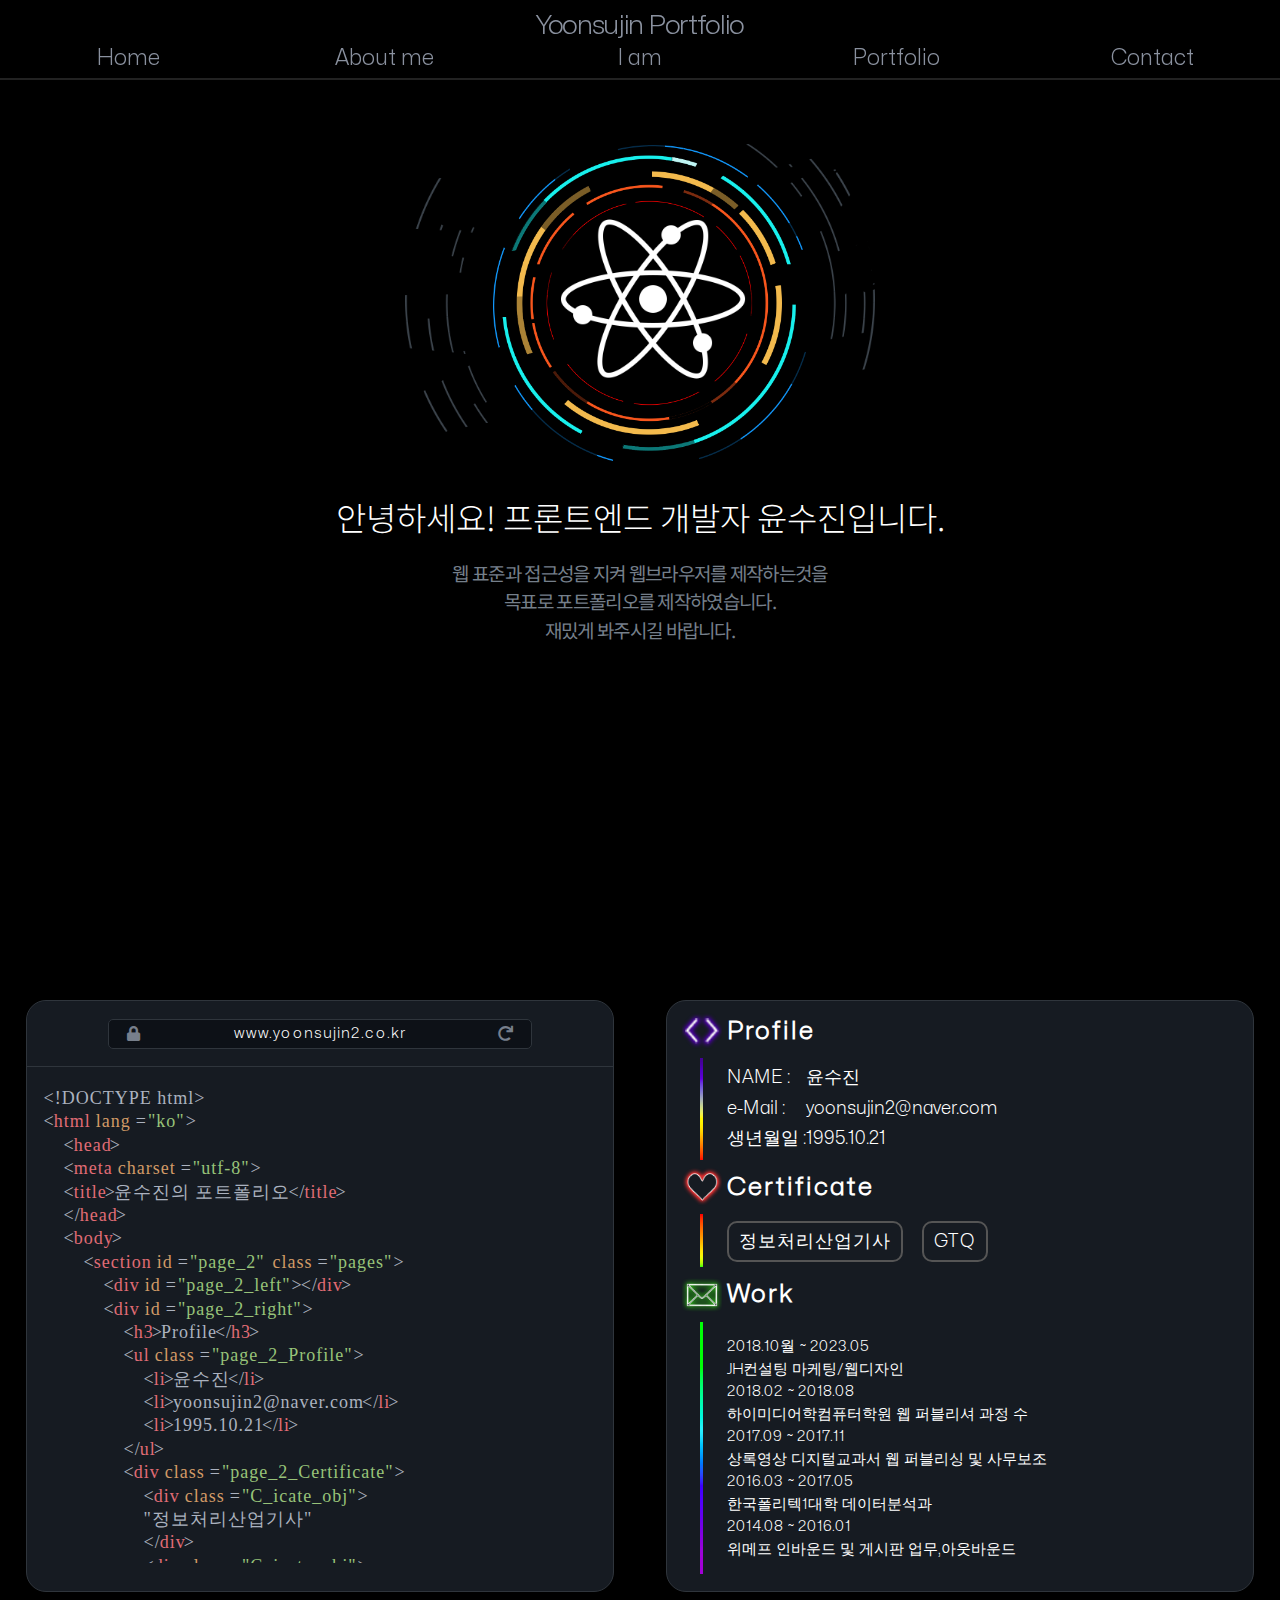
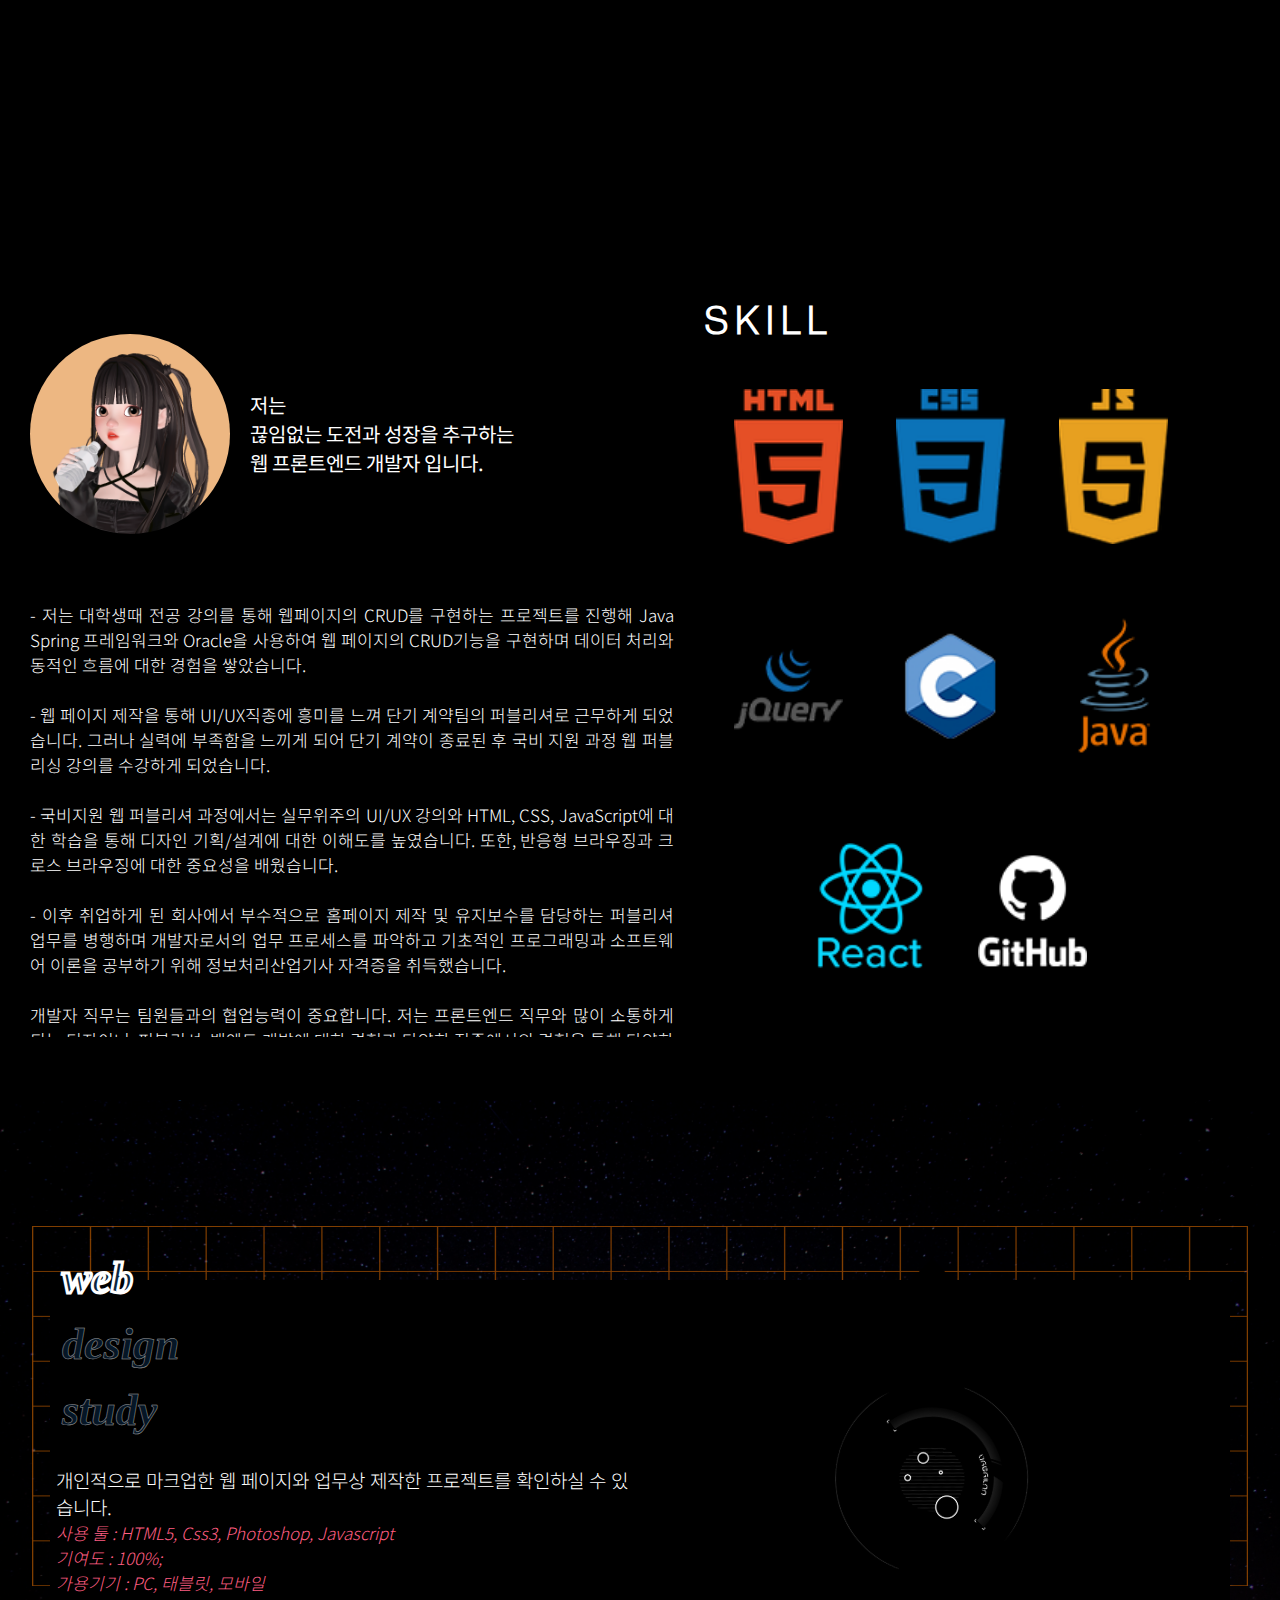
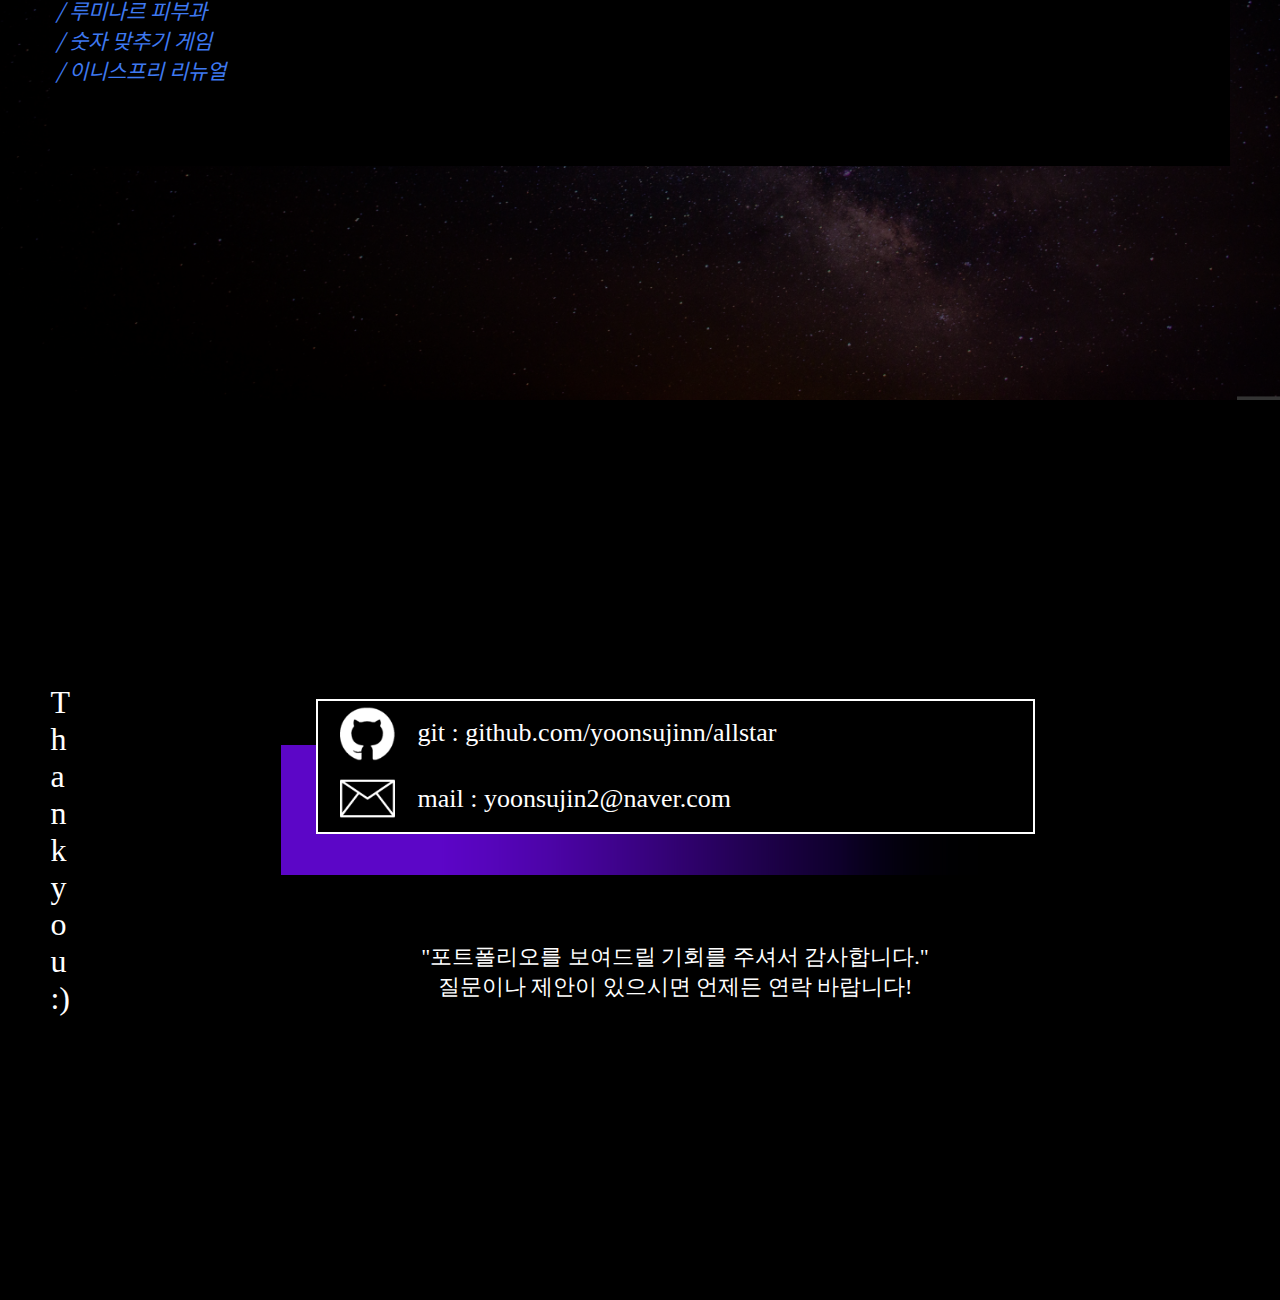
==== commit cffa196d: "오늘의커밋" ====
--- a/index.html
+++ b/index.html
@@ -3,6 +3,10 @@
   <head>
     <meta charset="utf-8">
     <meta name="viewport" content="width=device-width, initial-scale=1, minimum-scale=1, maximum-scale=1, user-scalable=no">
+    <meta property="og:title" content="프론트앤드 개발자 윤수진의 포트폴리오입니다.">
+    <meta name="subject" content="프론트앤드 개발자 윤수진의 포트폴리오입니다.">
+    <meta name="description" content="끊임없는 도전과 성장을 추구하는 개발자 윤수진입니다!">
+    <meta property="og:description" content="끊임없는 도전과 성장을 추구하는 개발자 윤수진입니다!">
     <link rel="stylesheet" href="https://cdnjs.cloudflare.com/ajax/libs/font-awesome/5.8.2/css/all.min.css">
 
     <link rel="stylesheet" href="./css/index.css">
@@ -10,7 +14,12 @@
     <link rel="stylesheet" href="./css/index_reation.css">
     <script src="https://code.jquery.com/jquery-3.6.0.js"></script>
     <script type="text/javascript" src="./js/jquery.js"></script>
-    <title>프론트앤드 윤수진의 포트폴리오 입니다.</title>
+    <title>프론트앤드 개발자 윤수진의 포트폴리오입니다.</title>
+
+
+
+
+
   </head>
   <body>
   <div class="page_1_wrap">
@@ -94,12 +103,12 @@
 
           <h2 class="index">
           안녕하세요!<br/>
-          프론트엔드 신입 개발자<br/>
+          프론트엔드 개발자<br/>
           윤수진입니다.
           </h2>
           <h2 class="reee">
             안녕하세요!
-            프론트엔드 신입 개발자
+            프론트엔드 개발자
             윤수진입니다.
           </h2>
 
@@ -365,30 +374,21 @@
           <span id="page_3_left_span_1">
             <p>저는</p>
             <p>끊임없는 도전과 성장을 추구하는</p>
-            <p>웹 프론트엔드 신입 개발자 입니다. </p>
+            <p>웹 프론트엔드 개발자 입니다. </p>
           </span>
         </div>
 
          <div id="page_3_left_footer">
           <span id="page_3_left_span_2">
-            저는 학부생일때의 수업을 시작으로 프로그래밍에 대해서 알게되었습니다.<br>
-
-            스프링 프레임워크를 활용한 자바로 웹 페이지를 제작하며
-            동적인 흐름과 데이터 처리에 대한 프로젝트를 진행하였으며,
-            이 과정에서 디자인을 현실로 만들어내는 UI/UX에 대해 관심을 가지게 되었습니다.<br>
-            <br>
-            이후 웹 퍼블리싱 강의와 실습을 통해 HTML, CSS, JavaScript를 습득하면서,
-            웹사이트 제작뿐만 아니라 크로스브라우징과 반응형 디자인의 중요성을 깨달았습니다.
-
-            이후 병원마케팅, 웹디자인과 함께 홈페이지 제작 업무를 진행하며,
-            디자인직무를 넘어 직접 웹페이지를 구현할 수 있는
-            프론트엔드 개발자의 역할에 대한 관심을 키웠습니다.
+            - 저는 대학생때 전공 강의를  통해  웹페이지의 CRUD를 구현하는 프로젝트를 진행해 Java Spring 프레임워크와 Oracle을 사용하여 웹 페이지의 CRUD기능을 구현하며 데이터 처리와 동적인 흐름에 대한 경험을 쌓았습니다.
             <br><br>
-
-          개발자 직무는 팀원들과의 협업능력이 중요합니다.
-            저는 이전 직장에서의 마케팅, 디자인업무 & 개발지식을 통하여
-            다양한 관점으로 개발할 수 있는 프론트엔드 개발자가 될 수 있도록 최선을 다하겠습니다.
-            <br>
+            - 웹 페이지 제작을 통해 UI/UX직종에 흥미를 느껴  단기 계약팀의 퍼블리셔로 근무하게 되었습니다. 그러나 실력에 부족함을 느끼게 되어 단기 계약이 종료된 후 국비 지원 과정 웹 퍼블리싱 강의를 수강하게 되었습니다.
+            <br><br>
+            - 국비지원 웹 퍼블리셔 과정에서는 실무위주의 UI/UX 강의와 HTML, CSS, JavaScript에 대한 학습을 통해 디자인 기획/설계에 대한 이해도를 높였습니다. 또한, 반응형 브라우징과 크로스 브라우징에 대한 중요성을 배웠습니다.
+            <br><br>
+            - 이후 취업하게 된 회사에서  부수적으로 홈페이지 제작 및 유지보수를 담당하는 퍼블리셔 업무를 병행하며 개발자로서의 업무 프로세스를 파악하고 기초적인 프로그래밍과 소프트웨어 이론을 공부하기 위해 정보처리산업기사 자격증을 취득했습니다.
+            <br><br>
+            개발자 직무는 팀원들과의 협업능력이 중요합니다. 저는 프론트엔드 직무와 많이 소통하게 되는 디자이너, 퍼블리셔, 백엔드 개발에 대한 경험과 다양한 직종에서의 경험을 통해 다양한 관점으로 소통할 수 있는 프론트엔드 개발자가 될 수 있다고 자신합니다.
 
           </span>
         </div>
--- a/css/index.css
+++ b/css/index.css
@@ -615,23 +615,24 @@
   overflow: scroll;
 
 }
-
-.page_3_right_tag{
-  width: 100%;
-height: 88%;
-/* background: #222; */
-margin: 20px 0 0 0;
-/* border: 1px solid #fff; */
-display: flex;
-flex-wrap: wrap;
-align-content: flex-start;
-justify-content: center;
-}
-
-
 .coding_wrap::-webkit-scrollbar {
     display: none; /* 크롬, 사파리, 오페라 */
 }
+
+
+.page_3_right_tag{
+  width: 100%;
+  height: 88%;
+  /* background: #222; */
+  margin: 20px 0 0 0;
+  /* border: 1px solid #fff; */
+  display: flex;
+  flex-wrap: wrap;
+  align-content: flex-start;
+  justify-content: center;
+}
+
+
 
 
 
@@ -776,7 +777,14 @@
   font-weight: 300;
   text-align: justify;
   transition: all 0.5s;
-  /* transform: translate(0, 100px); */
+  overflow: auto;
+  -ms-overflow-style: none;
+  scrollbar-width: none;
+  overflow-style: none;
+}
+
+#page_3_left_span_2::-webkit-scrollbar {
+    display: none; /* 크롬, 사파리, 오페라 */
 }
 
 span#page_3_left_span_2:hover{
--- a/css/index_reation.css
+++ b/css/index_reation.css
@@ -303,7 +303,7 @@
   span#page_3_left_span_2 {
     /* width: 85%; */
     height: 90%;
-    overflow: auto;
+
   }
   #page_3_left_footer{
     margin: 15px 30px 15px 30px;
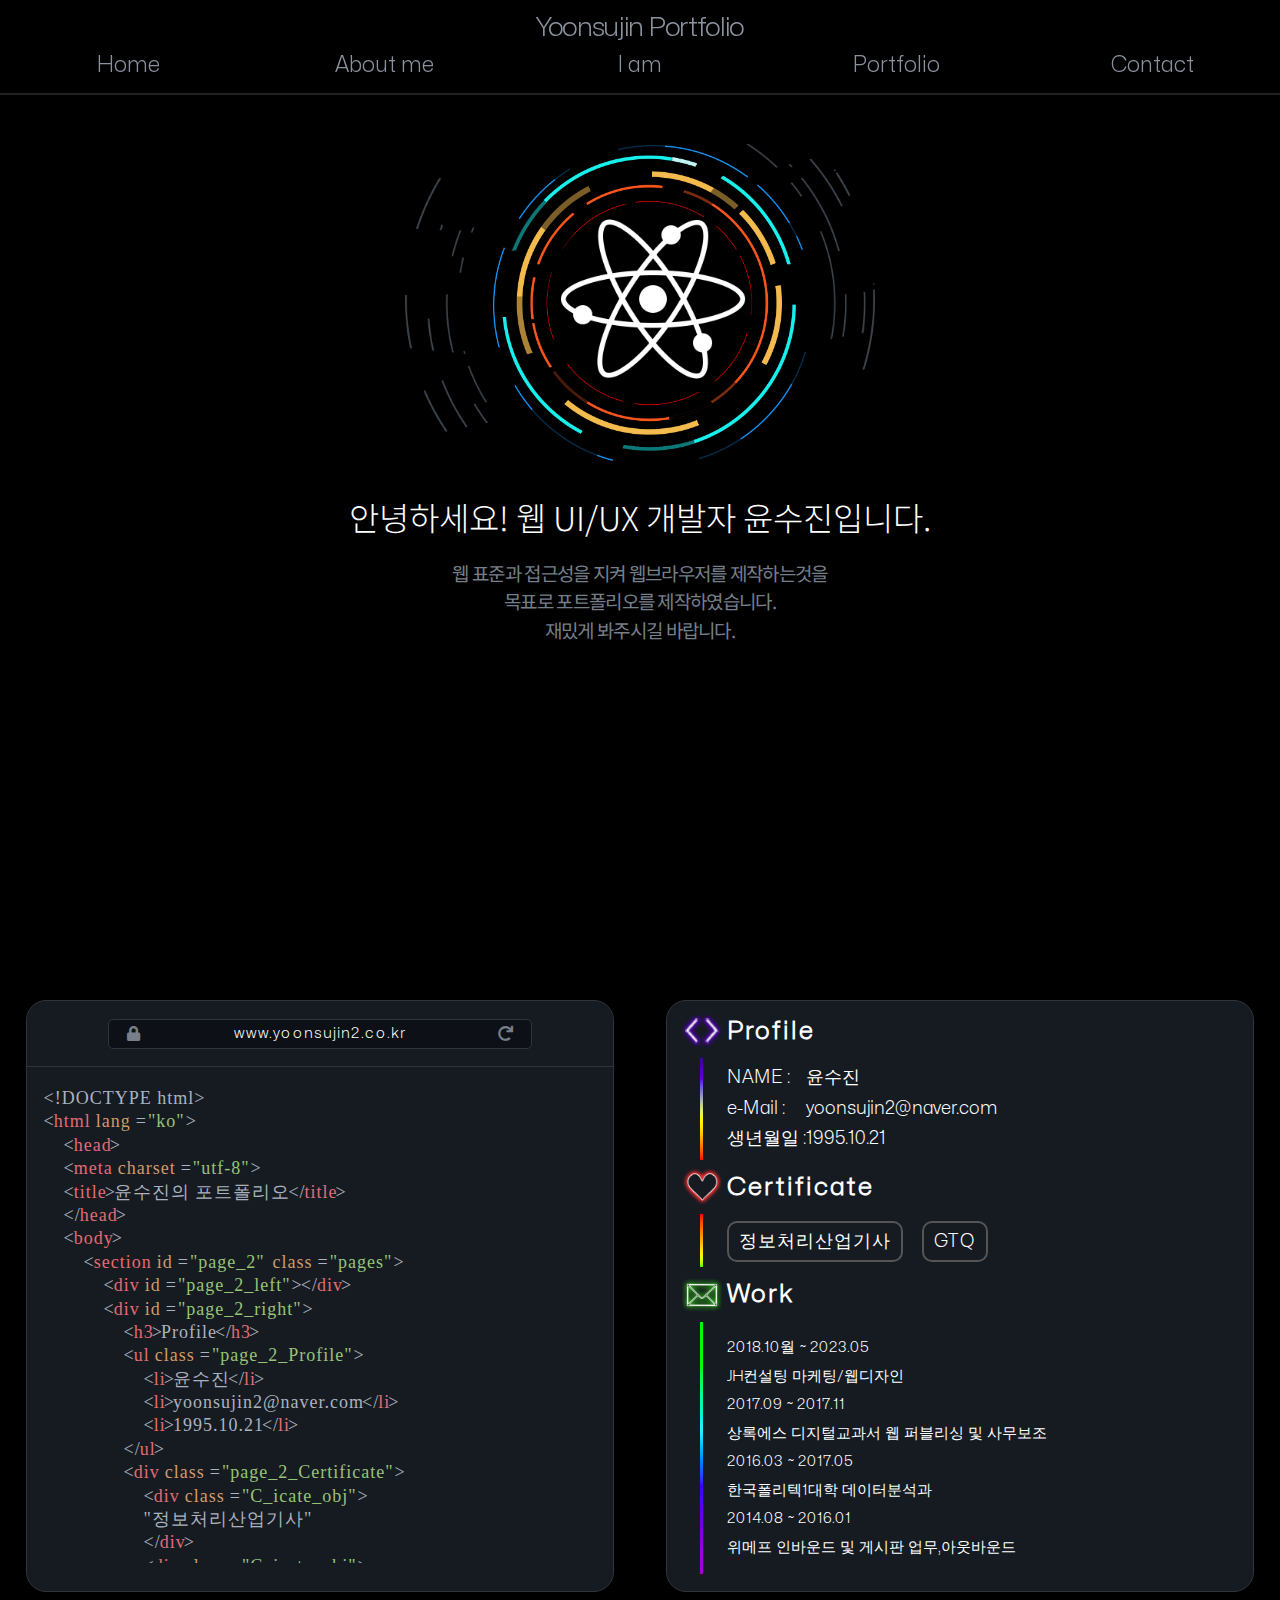
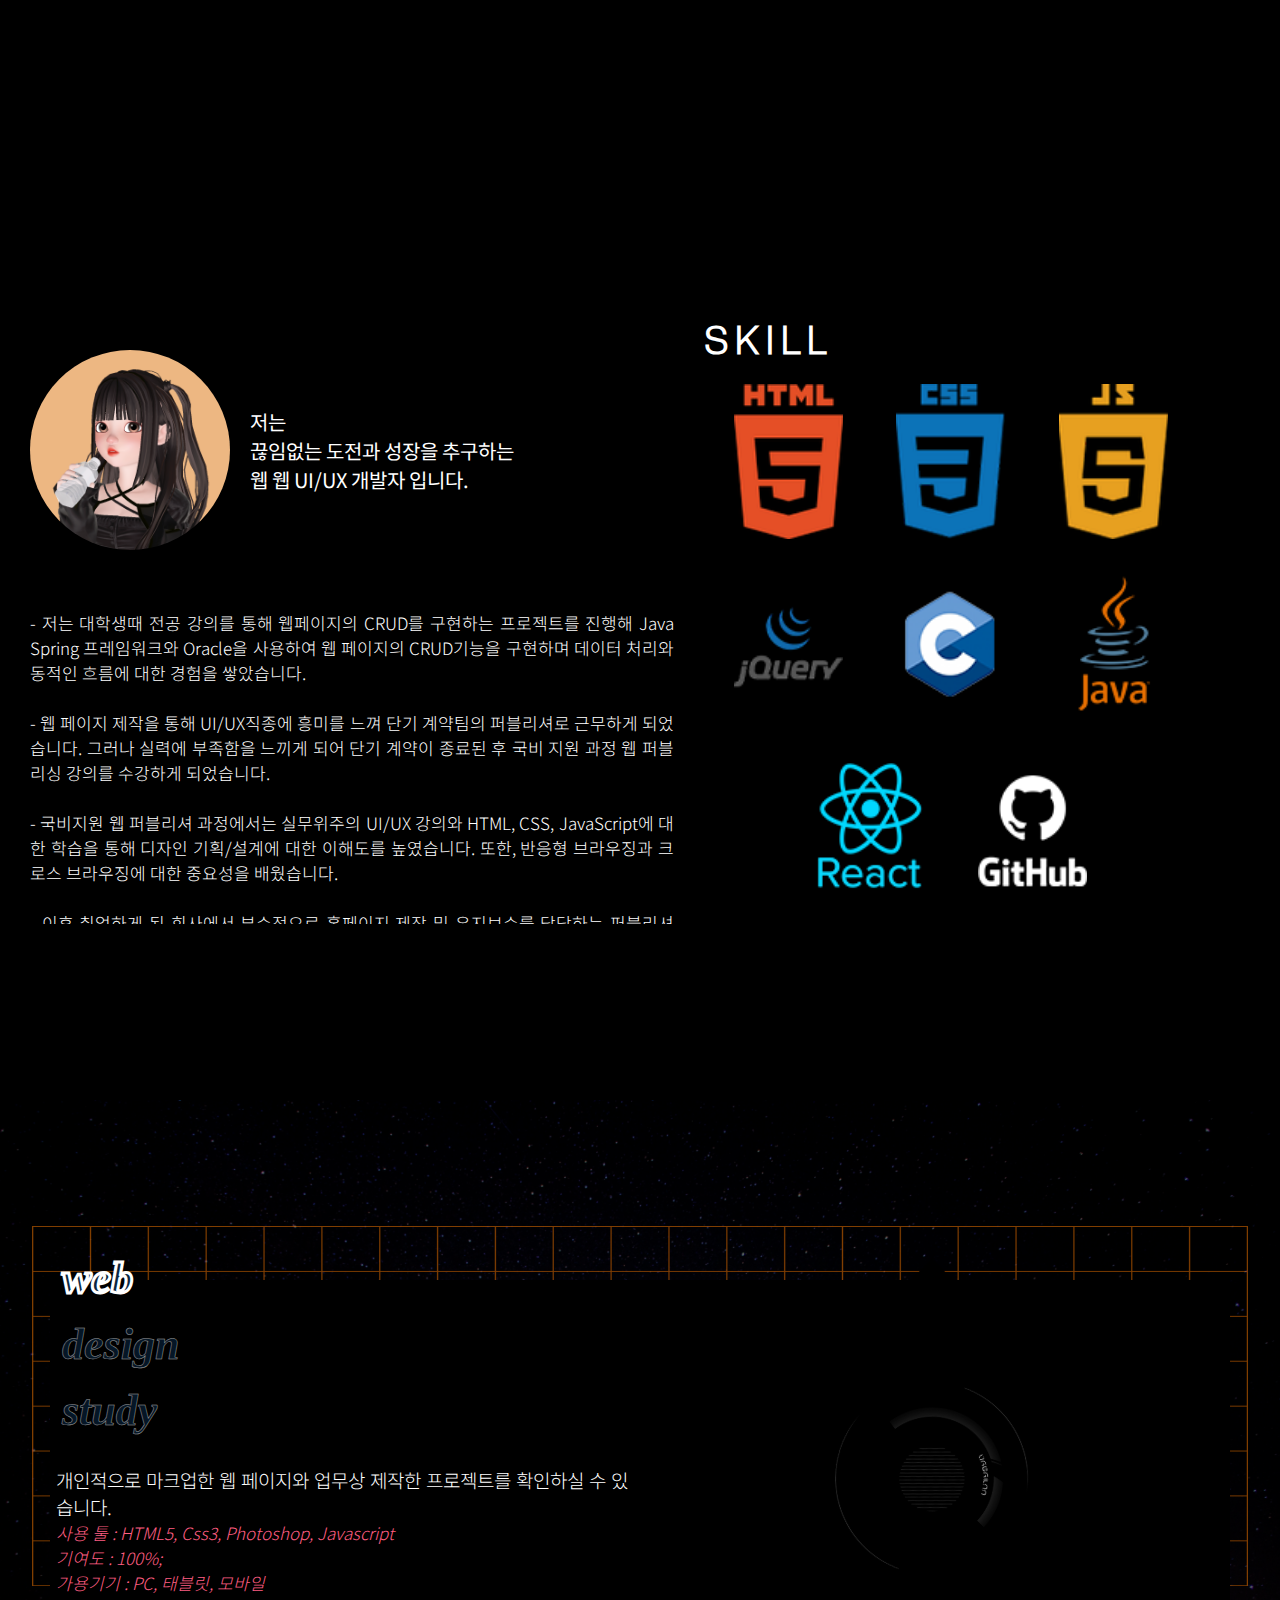
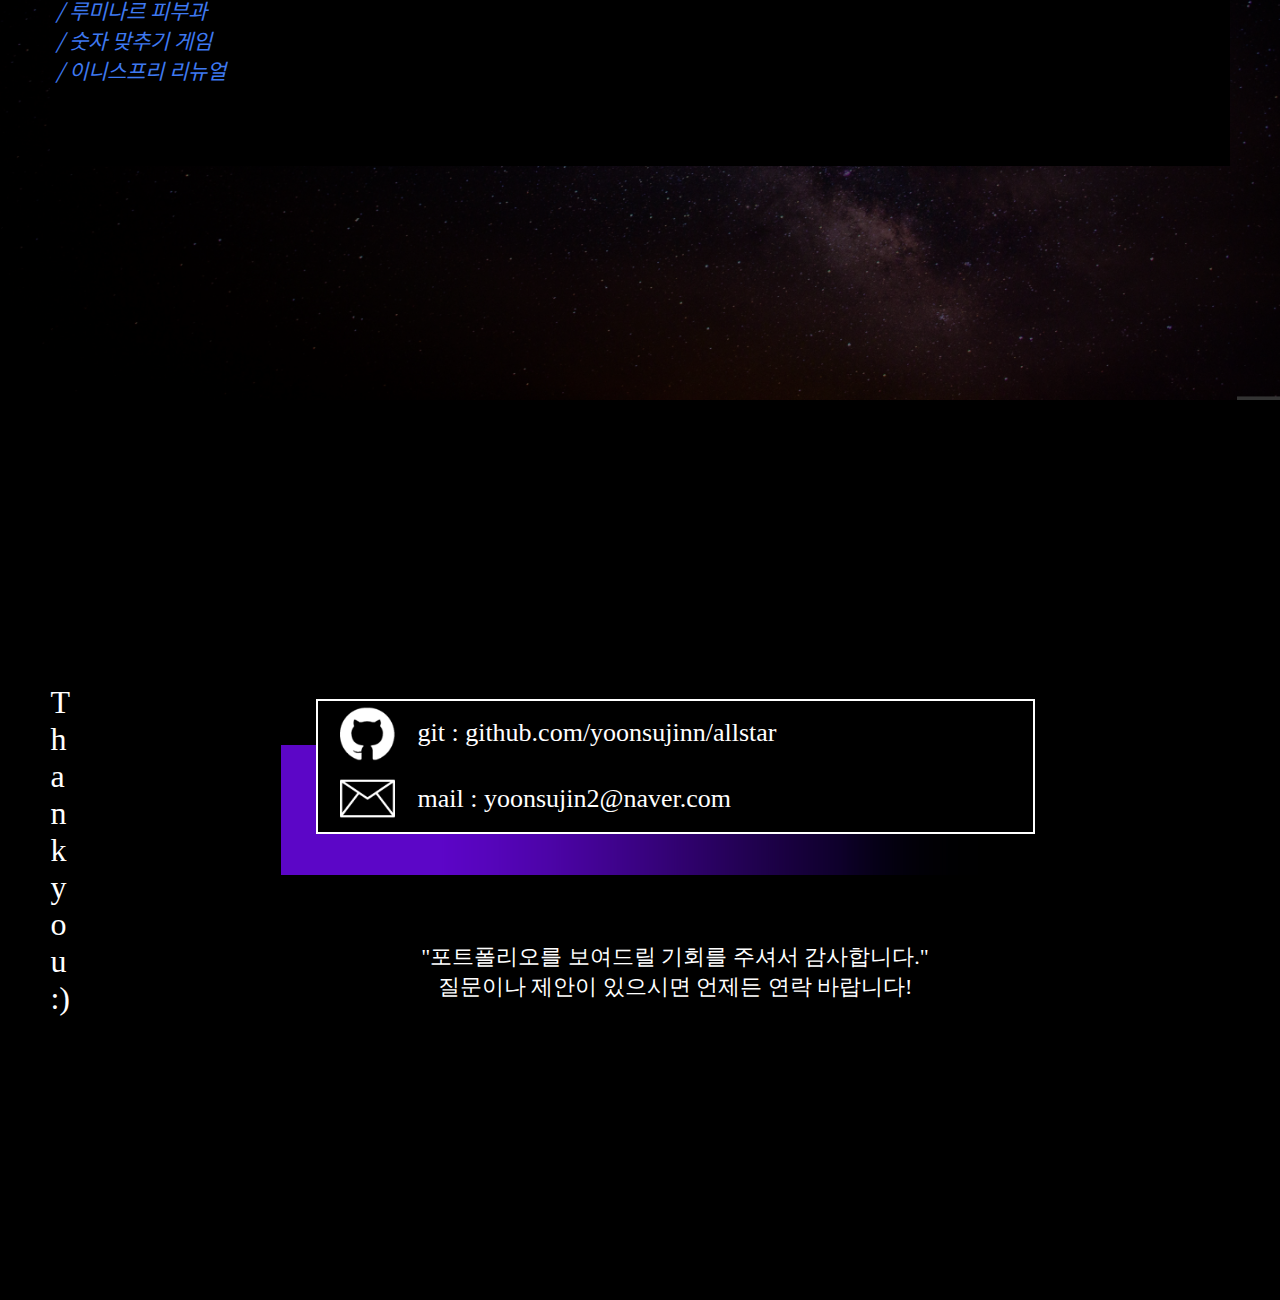
==== commit b683f3ca: "22" ====
--- a/index.html
+++ b/index.html
@@ -3,8 +3,8 @@
   <head>
     <meta charset="utf-8">
     <meta name="viewport" content="width=device-width, initial-scale=1, minimum-scale=1, maximum-scale=1, user-scalable=no">
-    <meta property="og:title" content="프론트앤드 개발자 윤수진의 포트폴리오입니다.">
-    <meta name="subject" content="프론트앤드 개발자 윤수진의 포트폴리오입니다.">
+    <meta property="og:title" content="웹 개발자 윤수진의 포트폴리오입니다.">
+    <meta name="subject" content="웹 개발자 윤수진의 포트폴리오입니다.">
     <meta name="description" content="끊임없는 도전과 성장을 추구하는 개발자 윤수진입니다!">
     <meta property="og:description" content="끊임없는 도전과 성장을 추구하는 개발자 윤수진입니다!">
     <link rel="stylesheet" href="https://cdnjs.cloudflare.com/ajax/libs/font-awesome/5.8.2/css/all.min.css">
@@ -14,7 +14,7 @@
     <link rel="stylesheet" href="./css/index_reation.css">
     <script src="https://code.jquery.com/jquery-3.6.0.js"></script>
     <script type="text/javascript" src="./js/jquery.js"></script>
-    <title>프론트앤드 개발자 윤수진의 포트폴리오입니다.</title>
+    <title> 웹 개발자 윤수진의 포트폴리오입니다.</title>
 
 
 
@@ -103,12 +103,12 @@
 
           <h2 class="index">
           안녕하세요!<br/>
-          프론트엔드 개발자<br/>
+          웹 UI/UX 개발자<br/>
           윤수진입니다.
           </h2>
           <h2 class="reee">
             안녕하세요!
-            프론트엔드 개발자
+            웹 UI/UX 개발자
             윤수진입니다.
           </h2>
 
@@ -355,10 +355,8 @@
             <ul class="page_2_work">
               <li>2018.10월 ~ 2023.05</li>
               <li> JH컨설팅 마케팅/웹디자인</li>
-              <li>2018.02 ~ 2018.08 </li>
-              <li> 하이미디어학컴퓨터학원 웹 퍼블리셔 과정 수</li>
               <li>2017.09  ~ 2017.11 </li>
-              <li>상록영상 디지털교과서 웹 퍼블리싱 및 사무보조</li>
+              <li>상록에스 디지털교과서 웹 퍼블리싱 및 사무보조</li>
               <li>2016.03 ~ 2017.05</li>
               <li> 한국폴리텍1대학 데이터분석과</li>
               <li>2014.08 ~ 2016.01 </li>
@@ -371,11 +369,11 @@
       <section id="page_3_iam"  class="pages">
         <div id="page_3_left_top">
           <div class="sujin_wrap"></div>
-          <span id="page_3_left_span_1">
+          <div id="page_3_left_span_1">
             <p>저는</p>
             <p>끊임없는 도전과 성장을 추구하는</p>
-            <p>웹 프론트엔드 개발자 입니다. </p>
-          </span>
+            <p>웹 웹 UI/UX  개발자 입니다. </p>
+          </div>
         </div>
 
          <div id="page_3_left_footer">
@@ -388,7 +386,7 @@
             <br><br>
             - 이후 취업하게 된 회사에서  부수적으로 홈페이지 제작 및 유지보수를 담당하는 퍼블리셔 업무를 병행하며 개발자로서의 업무 프로세스를 파악하고 기초적인 프로그래밍과 소프트웨어 이론을 공부하기 위해 정보처리산업기사 자격증을 취득했습니다.
             <br><br>
-            개발자 직무는 팀원들과의 협업능력이 중요합니다. 저는 프론트엔드 직무와 많이 소통하게 되는 디자이너, 퍼블리셔, 백엔드 개발에 대한 경험과 다양한 직종에서의 경험을 통해 다양한 관점으로 소통할 수 있는 프론트엔드 개발자가 될 수 있다고 자신합니다.
+            개발자 직무는 팀원들과의 협업능력이 중요합니다. 저는 웹 UI/UX 개발직무와 많이 소통하게 되는 디자이너, 퍼블리셔, 백엔드 개발에 대한 경험과 다양한 직종에서의 경험을 통해 다양한 관점으로 소통할 수 있는 개발자가 될 수 있다고 자신합니다.
 
           </span>
         </div>
@@ -501,7 +499,7 @@
           <!-- 스터디 study -->
           <div id="rec_4_right_3" class="rec_4_right" >
             <p class="active_3" id="rec_4_right_2_active_3">
-            프론트엔드 직무를 준비하며 공부한 내용들을 정리했습니다.
+            웹 UI/UX 개발 직무를 준비하며 공부한 내용들을 정리했습니다.
             복습이 편리하도록 심플한 레이아웃으로 마크업한것이 특징입니다.
             </p>
             <span>
--- a/css/index.css
+++ b/css/index.css
@@ -31,8 +31,8 @@
 	height:100%;
   font-family: 'MonaSans';
   min-width: 375px;
-  /* scroll-snap-type: y mandatory;
-  transition: all 0.8s linear; */
+  scroll-snap-type: y mandatory;
+  transition: all 0.8s linear;
 
 }
 
@@ -45,6 +45,8 @@
   z-index: 99999;
   transition: left 0.2s;
   transition-timing-function: linear;
+  background-repeat: no-repeat;
+  background-position: center;
 }
 .mobile_side_menu {
   display: none;
@@ -268,25 +270,28 @@
   font-weight: bold;
   text-align: center;
 }
-
- header ul li a:hover:after{
-  opacity: 1;
-  width: 100%;
-  -webkit-transition: all 3s;
-  transition: all 0.3s;
-  left: -1%;
-}
 header ul li a:after{
+
   content: '';
   opacity: 0;
   width: 1%;
   height: 4px;
   position: absolute;
+  left: -0%;
   bottom: -75%;
   -webkit-transition: all 200ms;
   transition: all 200ms;
   background: linear-gradient(140deg, #D2A8FF 12.09%, #F778BA 42.58%, #FF7B72 84.96%);
 }
+
+ header ul li a:hover:after{
+  opacity: 1;
+  width: 100%;
+  -webkit-transition: all 3s;
+  transition: all 0.3s;
+  left: -0%;
+}
+
 
 .pages{
   width:100%;
@@ -298,6 +303,7 @@
   overflow:hidden;
   transition: all 0.8s linear;
   scroll-snap-align: start;
+  min-width: 385px;
 }
 
 
@@ -683,7 +689,7 @@
   font-family: 'MonaSans';
   line-height: 1.7;
   /* transform: translate(90%, 0%); */
-  /* opacity: 0; */
+  opacity: 1;
   transition: all 0.5s;
 }
 
@@ -717,7 +723,7 @@
   /* transform: translate(10%, 0%); */
   /* opacity: 0; */
   transition: all 0.5s;
-  gap: 10px;
+  gap: 20px;
 
 }
 
@@ -732,7 +738,7 @@
   grid-area: aa;
   display: flex;
   align-items: center;
-  margin: 80px 0 0 80px;
+  margin: 100px 0 0 80px;
 }
 
 #page_3_left_footer{
@@ -743,8 +749,8 @@
 }
 
 .sujin_wrap{
-  width: 300px;
-  height: 300px;
+  width: 260px;
+  height: 260px;
   border-radius: 50%;
   background-image: url(../img/index/sujin.png);
   background-size: 116%;
@@ -752,14 +758,14 @@
   background-position-y: 50%;
 }
 
-span#page_3_left_span_1{
+#page_3_left_span_1{
   width: 53%;
   display: block;
   margin: 0px 0 0 40px;
   transition: all 0.5s;
 }
 
-span#page_3_left_span_1 > p{
+#page_3_left_span_1 > p{
   color: #fff;
   font-family: 'Noto Sans KR', sans-serif;
   font-size: 24px;
@@ -824,7 +830,7 @@
 
 #page_3_right > .page_3_right_tag{
   width: 95%;
-  height: 71%;
+  height: 58%;
   /* background: #222; */
   margin: 20px 0 0 0;
   /* border: 1px solid #fff; */
@@ -847,50 +853,50 @@
   background: url('../img/index/html5.png');
   background-size: 100%;
   background-repeat: no-repeat;
-  background-position: center;
+  
 }
 #h_css3{
   background: url('../img/index/css3.png');
   background-size: 100%;
   background-repeat: no-repeat;
-  background-position: center;
+  
 }
 #javascript{
   background: url('../img/index/js.png');
   background-size: 100%;
   background-repeat: no-repeat;
-  background-position: center;
+  
 
 }
 #h_jquery{
   background: url('../img/index/jquery.png');
   background-size: 100%;
   background-repeat: no-repeat;
-  background-position: center;
+  
 }
 #c_lan{
   background: url('../img/index/c_lan.png');
   background-size: 100%;
   background-repeat: no-repeat;
-  background-position: center;
+  
 }
 #java_lan{
   background: url('../img/index/java.png');
   background-size: 100%;
   background-repeat: no-repeat;
-  background-position: center;
+  
 }
 #react{
   background: url('../img/index/react.png');
   background-size: 100%;
   background-repeat: no-repeat;
-  background-position: center;
+  
 }
 #git{
   background: url('../img/index/git.png');
   background-size: 100%;
   background-repeat: no-repeat;
-  background-position: center;
+  
 }
 
 .skill_obj_before{
@@ -1070,7 +1076,7 @@
 
   #page_4_Portfolio > #rec_1 > .rec_4_right{
     position: absolute;
-    bottom: -226px;
+    bottom: -240px;
     left: -65%;
     width: 33%;
     height: 271px;
--- a/css/index_reation.css
+++ b/css/index_reation.css
@@ -47,7 +47,7 @@
 
   #page_2_right_wrap > .page_2_work{
     grid-template-columns: repeat(1, minmax(100px,auto));
-    gap : 4px;
+    gap : 9px;
   }
   #page_2_right_wrap > .page_2_work > li {
     font-size: 18px;
@@ -145,6 +145,7 @@
   header{
     grid-template-columns: 1fr;
     padding: 10px 0;
+    height: 95px;
   }
   header >h2 {
     font-size: 27px;
@@ -152,6 +153,9 @@
   #page_1_HOME{
     grid-template-columns: 1fr;
     grid-template-rows: 2fr 6fr;
+  }
+  header ul li a:after{
+    bottom: -37%;
   }
 
   #page_1_left {
@@ -268,7 +272,7 @@
   }
   #page_2_right_wrap > .page_2_work{
     grid-template-columns: repeat(1, minmax(100px,auto));
-    gap : 4px;
+    gap : 10px;
   }
   #page_2_right_wrap > ul.page_2_Profile > li{
     font-size: 18px;
@@ -288,28 +292,30 @@
     grid-area: aa;
     display: flex;
     align-items: center;
-    margin: 80px 0 0 30px;
+    margin: 120px 0 0 30px;
   }
   .sujin_wrap{
     width: 200px;
     height: 200px;
   }
-  span#page_3_left_span_1 {
+  #page_3_left_span_1 {
     margin :0px 0 0 20px;
   }
-  span#page_3_left_span_1 > p{
+  #page_3_left_span_1 > p{
   font-size: 20px;
+  }
+
+  #page_3_left_footer{
+    margin: 30px 30px 15px 30px;
   }
   span#page_3_left_span_2 {
     /* width: 85%; */
-    height: 90%;
-
-  }
-  #page_3_left_footer{
-    margin: 15px 30px 15px 30px;
+    height: 66%;
   }
   #page_3_right h3{
     font-size: 38px;
+    margin: 120px 0 0 0;
+    
   }
   .skill_obj {
     /* display: flex; */
@@ -391,12 +397,18 @@
     font-size: 21px;
   }
   header{
+    height: 95px;
     grid-template-columns: 1fr;
     padding: 10px 0;
+
   }
   header >h2 {
     font-size: 27px;
   }
+  header ul li a:after{
+    bottom: -37%;
+  }
+
   #page_1_HOME{
     grid-template-columns: 1fr;
     grid-template-rows: 3fr 2fr;
@@ -539,7 +551,7 @@
   }
   #page_2_right_wrap > .page_2_work{
     grid-template-columns: repeat(1, minmax(100px,auto));
-    gap : 4px;
+    gap : 10px;
   }
   #page_2_right_wrap > .page_2_work > li {
     font-size: 17px;
@@ -569,11 +581,11 @@
     width: 200px;
     height: 200px;
   }
-  span#page_3_left_span_1{
+  #page_3_left_span_1{
     margin : 0px 0 0 30px;
     width: auto;
   }
-  span#page_3_left_span_1 > p{
+  #page_3_left_span_1 > p{
   font-size: 22px;
   }
   span#page_3_left_span_2 {
@@ -745,13 +757,12 @@
     padding: 0 0 0 4%;
   }
   header{
-    grid-template-columns: 50px 1fr;
+    grid-template-columns: auto 1fr;
     padding: 10px 0;
     height: 55px;
   }
   header >h2 {
     font-size: 27px;
-
   }
   header> ul{
     display: none;
@@ -760,8 +771,17 @@
     color : #8a919f;
     font-size: 22px;
   }
+
+  header ul li a:after{
+    width: 42% !important;
+    left: 29% !important;
+    bottom: 31%;
+
+  }
   .mobile_menu{
     display: block;
+    padding: 0 0 0 20px;
+  
   }
   .mobile_side_menu{
     display: block;
@@ -771,9 +791,7 @@
     grid-template-columns: 1fr;
     grid-template-rows: 2fr 3fr;
   }
-  #page_1_left {
-    padding: 55px 0 0 0;
-  }
+
   #page_1_left > #mainimgwrap {
     width: 400px;
     height: 330px;
@@ -821,7 +839,7 @@
     /* display: none; */
     display: block;
     font-size: 30px;
-    padding: 0 0 20px 0; */
+    padding: 0 0 20px 0; 
   }
   #page_1_right > h2.reee{
     display: none;
@@ -903,7 +921,7 @@
   }
   #page_2_right_wrap > .page_2_work{
     grid-template-columns: repeat(1, minmax(100px,auto));
-    gap : 4px;
+    gap : 10px;
   }
   #page_2_right_wrap > .page_2_work > li {
     font-size: 17px;
@@ -934,11 +952,11 @@
     width: 200px;
     height: 200px;
   }
-  span#page_3_left_span_1{
+  #page_3_left_span_1{
     width: auto;
     margin :0px 0 0 15px;
   }
-  span#page_3_left_span_1 > p{
+  #page_3_left_span_1 > p{
     font-size: 17px;
   }
   span#page_3_left_span_2 {
@@ -1030,7 +1048,7 @@
   }
 #page_4_Portfolio > #rec_1 > .rec_4_right {
   height: 221px;
-  bottom: -300px;
+  /* bottom: 243px; */
   width: 100%;
   height: 162px;
   left: -150%;
@@ -1152,7 +1170,7 @@
 
 
   header{
-    grid-template-columns: 64px 1fr;
+    grid-template-columns: auto 1fr;
     padding: 10px 0 ;
     height: 55px;
   }
@@ -1168,6 +1186,7 @@
   }
   .mobile_menu{
     display: block;
+    padding: 0 0 0 20px;
   }
   .mobile_side_menu{
     display: block;
@@ -1361,11 +1380,11 @@
       width: 200px;
       height: 200px;
     }
-    span#page_3_left_span_1{
+    #page_3_left_span_1{
       width: 100%;
       margin :0;
     }
-    span#page_3_left_span_1 > p{
+    #page_3_left_span_1 > p{
       font-size: 20px;
       text-align: center;
       margin: 20px 0 0px 0;
@@ -1489,7 +1508,7 @@
     bottom: -22%;
   }
   #rec_3{
-    width: 242px;
+    width: 215px;
     height: 215px;
     left: 49%;
     top: 73%;
